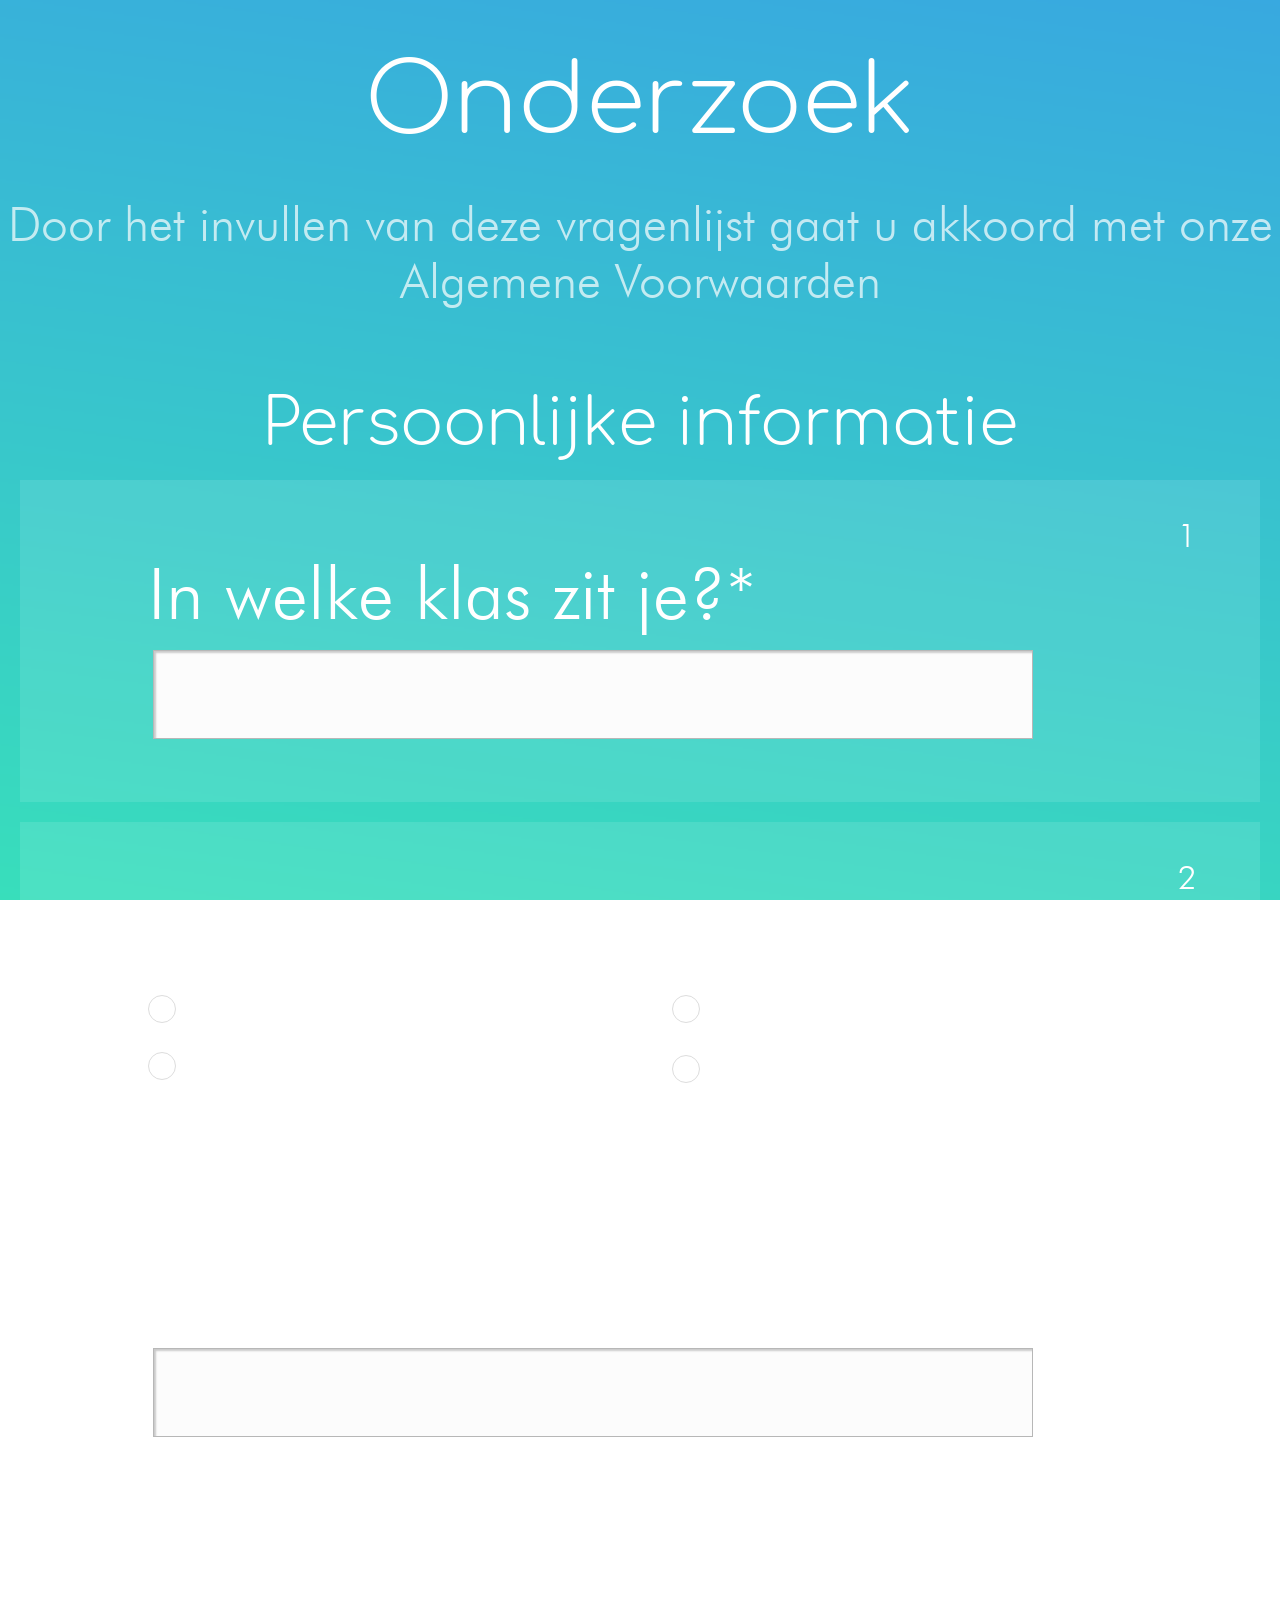
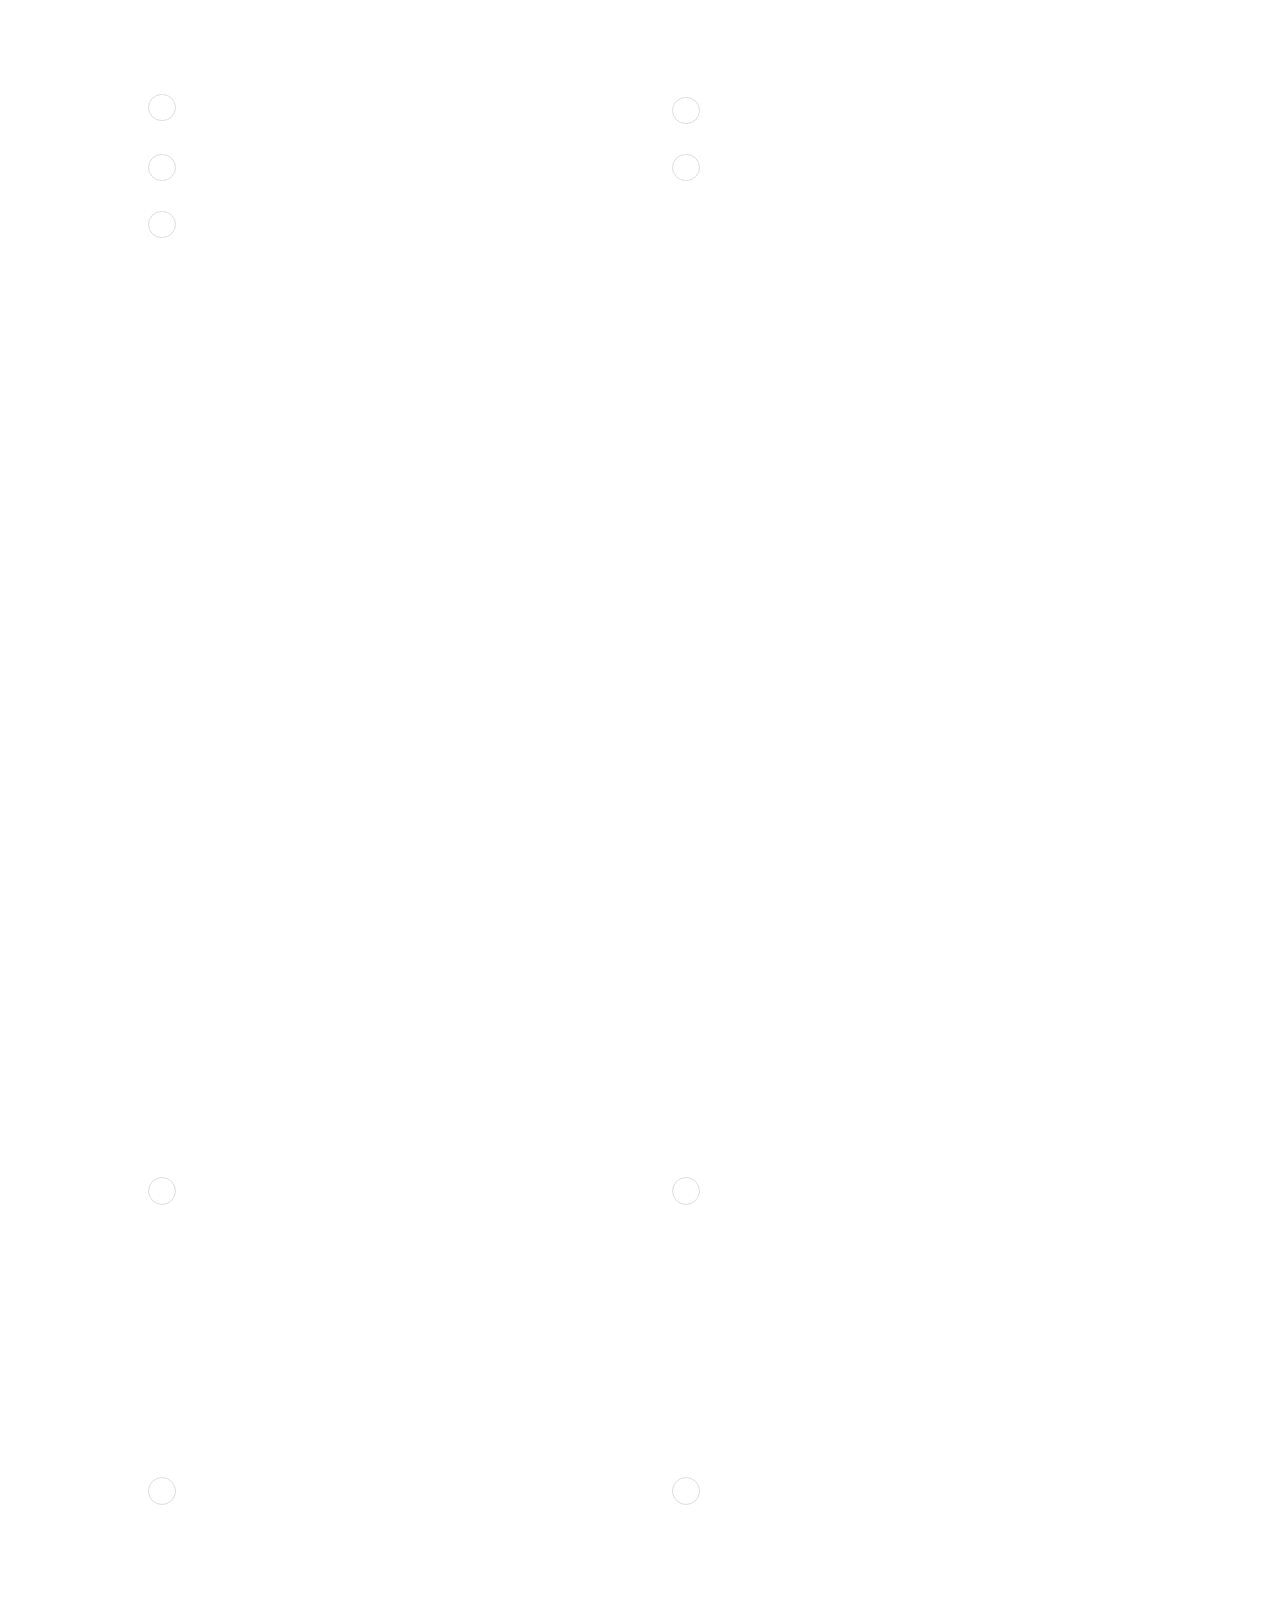
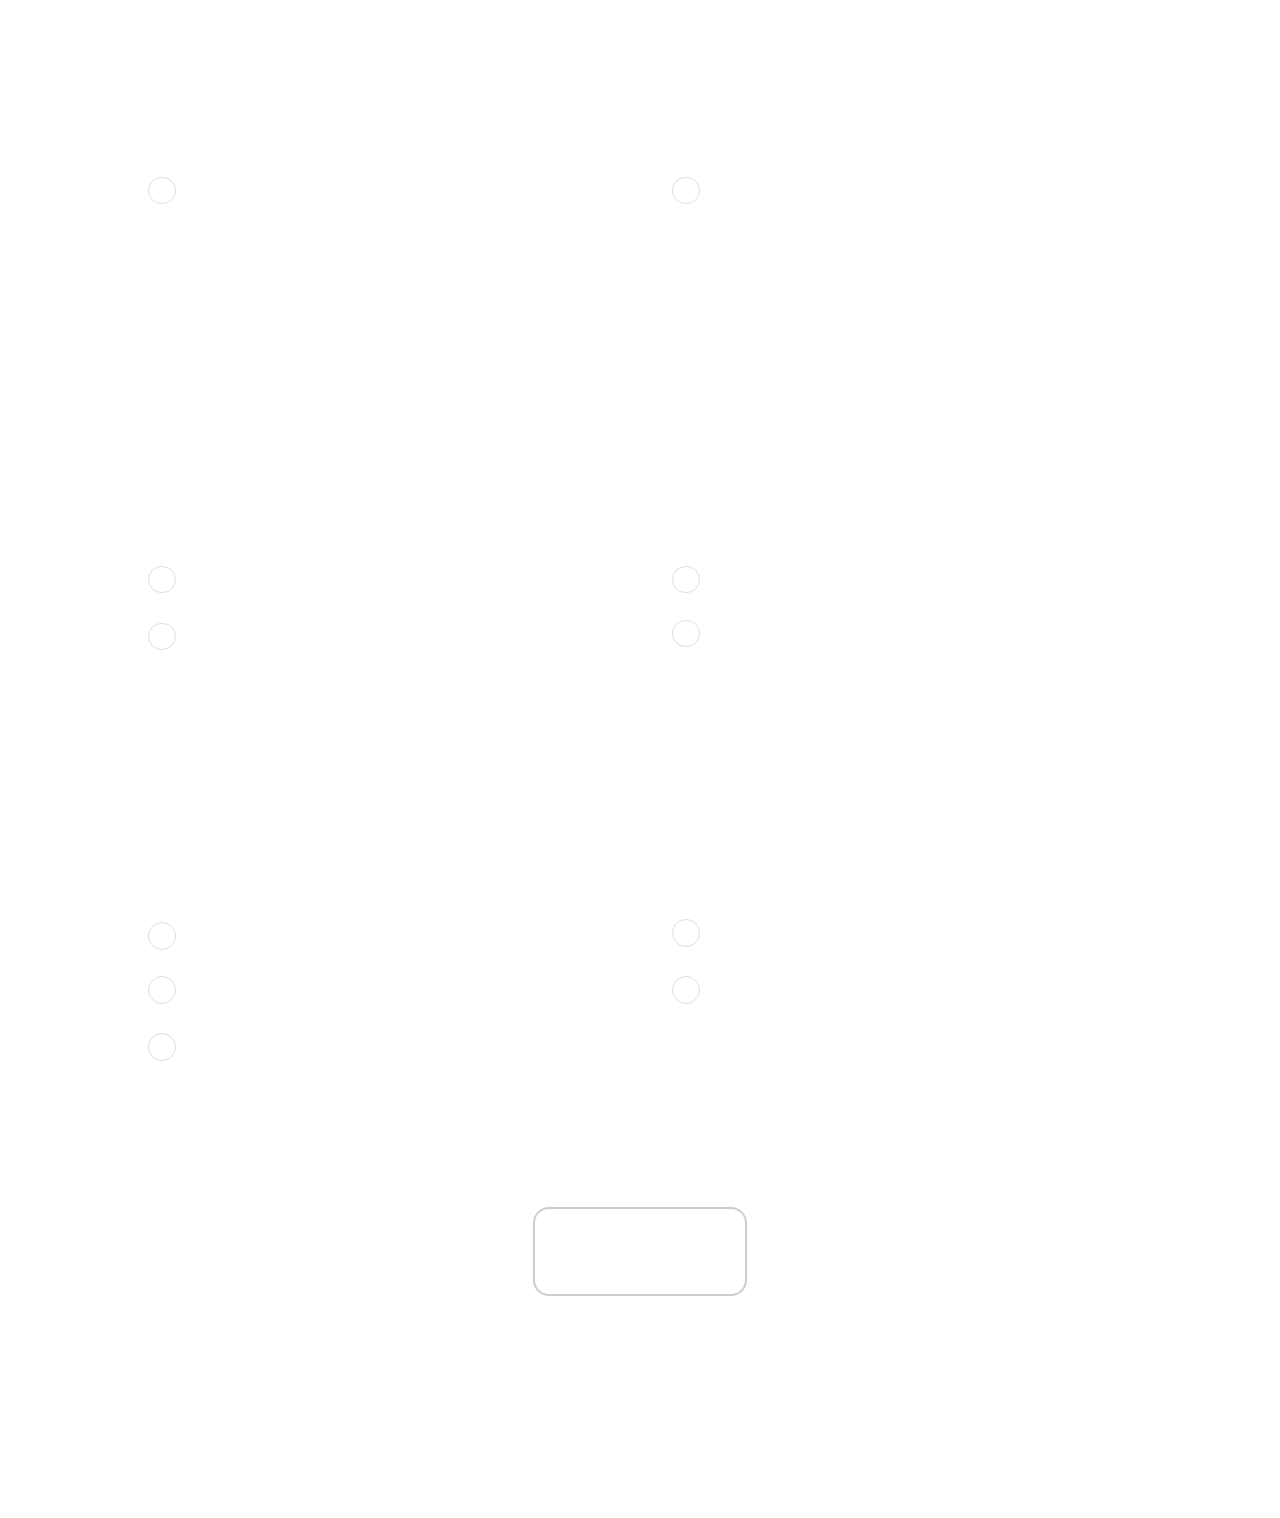
==== index.html @ 1d4badfe "Add files via upload" ====
<!DOCTYPE html>

<html>

<head>
  <meta charset="utf-8">
  <!-- <meta name="viewport" width=device-width, height=device-height, initial-scale=1.0, maximum-scale=1.0, user-scalable=0> -->
  <meta name="viewport" content="user-scalable=no">
  <title>Onderzoek</title>
  <link rel="stylesheet" type="text/css" href="style.css" />
  <link rel="shortcut icon" type="image/png" href="./media/favicon.png" />
  <script src="script.js"></script>
</head>

<body>
  <section id="header" class="header" style="height: 100%">
    <div id='thanks' style="visibility: hidden; text-align: center; vertical-align: middle; position: absolute; top: 30%; margin-top: -50px; text-align: center;">
      <div style="text-align: center; width: 100vw">
        <h1 id="messageTitle" class="title">Dankjewel!</h1>
        <h1 id="messageSubTitle" class="subtitle" style="opacity: 1; padding: 10vw">Je antwoorden worden verwerkt</h1>
      </div>
    </div>
    <div id="everything">
      <br>
      <h2 class="title" style="color: #ffffff;">Onderzoek</h2>
      <!-- <br> -->

      <div>
        <h2 class="subtitle" style="text-align: center; font-size: 3rem">Door het invullen van deze vragenlijst gaat u akkoord met onze Algemene Voorwaarden</h2>
      </div>

      <!-- <h2 class="title" style="color: #ffffff; font-size: 4rem;">Persoonlijke informatie</h2> -->
      <!-- Hoe zie je jezelf? -->
      <div id="content">
        <!-- <form>
          <h2 class="number">1</h2>
          <h2 class="questionTitle">Hoe zie je jezelf?</h2>
          <div class="row">
            <div class="column">
              <input type="radio" id="a1" name="selector">
              <label for="a1">Jongen</label>
            </div>
            <div class="column">
              <input type="radio" id="a2" name="selector">
              <label for="a2">Meisje</label>
            </div>
          </div>
          <div class="row">
            <div class="column">
              <input type="radio" id="b1" name="selector">
              <label for="b1">Anders</label>
            </div>
            <div class="column">
              <input type="radio" id="b2" name="selector">
              <label for="b2" style="font-size: 1.2em;">Zeg ik liever niet</label>
            </div>
          </div>
          <br>
        </form> -->
        <!-- Woon je in Leiden? -->
        <!-- <form style="height: fit-content; text-align: left; padding-left: 10vw; padding-right: 5vw">
        <h2 style="float: right; font-size: 2rem;">2</h2>
        <h2 style="margin-bottom: 0px;">Woon je in Leiden?</h2>
        <div class="row">
          <div class="column">
            <input type="radio" id="a3" name="selector">
            <label for="a3">Ja</label>
          </div>
          <div class="column">
            <input type="radio" id="a4" name="selector">
            <label for="a4">Nee</label>
          </div>
        </div>
        <br>
      </form> -->
        <!-- Hoe oud ben je? -->
        <!-- <form style="height: fit-content; text-align: left; padding-left: 10vw; padding-right: 5vw">
        <h2 style="float: right; font-size: 2rem;">3</h2>
        <h2 style="margin-bottom: 0px;">Hoe oud ben je?</h2>
        <div class="row">
          <input class="numberInput" type="number" pattern="[0-9]"></input>
        </div>
        <br>
      </form> -->
        <!-- Woon je in Leiden? -->
        <!-- <form style="height: fit-content; text-align: left; padding-left: 10vw; padding-right: 5vw">
        <h2 style="float: right; font-size: 2rem;">4</h2>
        <h2 style="margin-bottom: 0px;">Woon je in Leiden?</h2>
        <div class="row">
          <div class="column">
            <input type="radio" id="a5" name="selector">
            <label for="a5">Ja</label>
          </div>
          <div class="column">
            <input type="radio" id="a6" name="selector">
            <label for="a6">Nee</label>
          </div>
        </div>
        <br>
      </form> -->
        <!-- <br> -->
        <!-- Gebruik social media? -->
        <!-- <h2 class="title" style="color: #ffffff; font-size: 4rem;">Gebruik social media</h2> -->
        <!-- Heb je Instagram? -->
        <!-- <form style="height: fit-content; text-align: left; padding-left: 10vw; padding-right: 5vw">
        <h2 style="float: right; font-size: 2rem;">5</h2>
        <h2 style="margin-bottom: 0px;">Heb je Instagram?</h2>
        <div class="row">
          <div class="column">
            <input type="radio" id="a7" name="selector">
            <label for="a7">Ja</label>
          </div>
          <div class="column">
            <input type="radio" id="a8" name="selector">
            <label for="a8">Nee</label>
          </div>
        </div>
        <br>
      </form> -->
        <!-- Heb je SnapChat? -->
        <!-- <form style="height: fit-content; text-align: left; padding-left: 10vw; padding-right: 5vw">
        <h2 style="float: right; font-size: 2rem;">6</h2>
        <h2 style="margin-bottom: 0px;">Heb je SnapChat?</h2>
        <div class="row">
          <div class="column">
            <input type="radio" id="a9" name="selector">
            <label for="a9">Ja</label>
          </div>
          <div class="column">
            <input type="radio" id="a10" name="selector">
            <label for="a10">Nee</label>
          </div>
        </div>
        <br>
      </form> -->
        <!-- Hoe lang zit je dagelijks op social media? -->
        <!-- <form style="height: fit-content; text-align: left; padding-left: 10vw; padding-right: 5vw">
        <h2 style="float: right; font-size: 2rem;">7</h2>
        <h2 style="margin-bottom: 0px;">Hoe lang zit je dagelijks op social media?</h2>
        <div class="row">
          <div class="column">
            <input type="radio" id="a11" name="selector">
            <label for="a11">&lt10 min</label>
          </div>
          <div class="column">
            <input type="radio" id="a12" name="selector">
            <label for="a12">&lt1 uur</label>
          </div>
        </div>
        <div class="row">
          <div class="column">
            <input type="radio" id="b3" name="selector">
            <label for="b3">&lt30 min</label>
          </div>
          <div class="column">
            <input type="radio" id="b4" name="selector">
            <label for="b4">&gt2 uur</label>
          </div>
        </div>
        <br>
      </form> -->
        <!-- Woon je in Leiden? -->
        <!-- <form style="height: fit-content; text-align: left; padding-left: 10vw; padding-right: 5vw">
        <h2 style="float: right; font-size: 2rem;">8</h2>
        <h2 style="margin-bottom: 0px;">Woon je in Leiden?</h2>
        <div class="row">
          <div class="column">
            <input type="radio" id="a13" name="selector">
            <label for="a13">Ja</label>
          </div>
          <div class="column">
            <input type="radio" id="a14" name="selector">
            <label for="a14">Nee</label>
          </div>
        </div>
        <br>
      </form> -->
      </div>

      <br>
      <div id="error" style="display: none">
        <h2 id="errorText" class="subtitle" style="text-align: center; font-size: 3rem; font-style: bold; font-family: station; opacity: 1">Vul aub vraag 10 nog in</h2>
      </div>
      <button class="button" onclick="send()">Klaar</button>


      <footer>
        <h2 class="subtitle" style="text-align: center; font-size: 3rem">Gemaakt door Stijn, Martijn en Mike</h2>
      </footer>
      <br>
    </div>
  </section>
</body>

<script>
  getQuestions()

  var bgImageArray = ["bg1.png", "bg2.png", "bg3.png"],
    base = "./media/",
    secs = 8;
  bgImageArray.forEach(function(img) {
    new Image().src = base + img;
  });

  function backgroundSequence() {
    window.clearTimeout();
    var k = 0;
    for (i = 0; i < bgImageArray.length; i++) {
      setTimeout(function() {
        document.getElementById('header').style.background = "url(" + base + bgImageArray[k] + ") no-repeat center center fixed";
        document.getElementById('header').style.backgroundSize = "cover";
        if ((k + 1) === bgImageArray.length) {
          setTimeout(function() {
            backgroundSequence()
          }, (secs * 1000))
        } else {
          k++;
        }
      }, (secs * 1000) * i)
    }
  }
  backgroundSequence();
</script>

</html>
---- style.css ----
html {
  font-family: futura;
  -ms-text-size-adjust: 100%;
  -webkit-text-size-adjust: 100%;
  min-height: 100%;
  /* height: 100%; */
  margin: 0;
}

body {
  margin: 0;
  padding: 0;
  /* height: 100%; */
  min-height: 100%;
  /* width: 100%; */
  min-width: 100%;
}

h {
  font-size: 12;
  font-weight: normal;
}

p {
  font-size: 12;
  font-weight: normal;
  color: #ffffff;
}

h2 {
  font-size: 4.5rem;
  font-weight: normal;
}

form {
  /* background-color: #002141; */
  background-color: rgba(255, 255, 255, 0.1);
  padding: 10px;
  /* border: 1px solid #ffffff; */
  width: auto;
  height: auto;
  margin: 20px;
  height: fit-content;
  text-align: left;
  padding-left: 10vw;
  padding-right: 5vw;
}

.column {
  text-align: left;
  float: left;
  flex: 50%;
  margin-bottom: 1vh;
}

.row:after {
  content: "";
  display: table;
  clear: both;
}

.row {
  display: flex;
  text-align: center;
}

.header {
  color: #ffffff;
  text-align: center;
  background-color: #000000;
  background-image: url("./media/bg1.png");
  background-size: cover;
  background-position: center;
  transition: 5s;
  min-height: 100%;
  /* max-width: 48rem; */
  width: 100%;
  height: 100vh;
  margin-top: 0;
  margin-bottom: 0;
  font-size: 2.5rem;
}

.title {
  margin-top: 0;
  margin-bottom: 0.1rem;
  font-family: "comfortaa";
  font-size: 6rem
}

.subtitle {
  margin-bottom: 2rem;
  font-weight: normal;
  opacity: 0.7
}

.contents {
  word-wrap: break-word;
}

.button {
  cursor: pointer;
  padding: 9px 45px;
  align-content: center;
  background-color: transparent;
  border: 2px solid rgba(0, 0, 0, 0.2);
  color: #ffffff;
  /* font-weight: bold; */
  font-family: station;
  font-size: 3rem;
  border-radius: 16px;
  margin-bottom: 5vh;
}

.button:hover {
  background: rgba(0, 0, 0, 0.2);
}

hr {
  width: 100%;
  margin-left: auto;
  margin-right: auto;
  background-color: #ffffff;
  opacity: 0.4;
  height: 1px;
  border: 0.1px;
}

.numberInput {
  display: inline-block;
  -webkit-box-sizing: content-box;
  -moz-box-sizing: content-box;
  box-sizing: content-box;
  /* height: 3.6rem; */
  font-size: 3rem;
  font-family: station;
  margin-top: 0.3rem;
  margin-bottom: 0.3rem;
  width: 80%;
  margin: 5px;
  padding: 10px 20px;
  border: 1px solid #b7b7b7;
  -webkit-border-radius: 0px;
  border-radius: 0px;
  -o-text-overflow: clip;
  text-overflow: clip;
  background: rgba(252, 252, 252, 1);
  -webkit-box-shadow: 2px 2px 2px 0 rgba(0, 0, 0, 0.2) inset;
  box-shadow: 2px 2px 2px 0 rgba(0, 0, 0, 0.2) inset;
  text-shadow: 1px 1px 0 rgba(255, 255, 255, 0.66);
  -webkit-transition: all 200ms cubic-bezier(0.42, 0, 0.58, 1);
  -moz-transition: all 200ms cubic-bezier(0.42, 0, 0.58, 1);
  -o-transition: all 200ms cubic-bezier(0.42, 0, 0.58, 1);
  transition: all 200ms cubic-bezier(0.42, 0, 0.58, 1);
}

.textInput {
  display: inline-block;
  -webkit-box-sizing: content-box;
  -moz-box-sizing: content-box;
  box-sizing: content-box;
  /* height: 3.6rem; */
  font-size: 3rem;
  font-family: station;
  margin-top: 0.3rem;
  margin-bottom: 0.3rem;
  width: 80%;
  margin: 5px;
  padding: 10px 20px;
  border: 1px solid #b7b7b7;
  -webkit-border-radius: 0px;
  border-radius: 0px;
  -o-text-overflow: clip;
  text-overflow: clip;
  background: rgba(252, 252, 252, 1);
  -webkit-box-shadow: 2px 2px 2px 0 rgba(0, 0, 0, 0.2) inset;
  box-shadow: 2px 2px 2px 0 rgba(0, 0, 0, 0.2) inset;
  text-shadow: 1px 1px 0 rgba(255, 255, 255, 0.66);
  -webkit-transition: all 200ms cubic-bezier(0.42, 0, 0.58, 1);
  -moz-transition: all 200ms cubic-bezier(0.42, 0, 0.58, 1);
  -o-transition: all 200ms cubic-bezier(0.42, 0, 0.58, 1);
  transition: all 200ms cubic-bezier(0.42, 0, 0.58, 1);
}

input[type=radio] {
  border: 0px;
  width: 2em;
  height: 2em;
}

/* .container {
  display: block;
  height: 800px;
  background-image: url("media/wallpaper2.png");
  background-position: center;
} */
/* @media screen and (min-width: 64em) {
  .contents {
    max-width: 54rem;
    padding: 2rem 6rem;
    margin: 0 auto;
    font-size: 1.1rem
  }
}

@media screen and (min-width: 42em) and (max-width: 64em) {
  .contents {
    padding: 2rem 4rem;
    font-size: 1.1rem
  }
}

@media screen and (max-width: 42em) {
  .contents {
    padding: 2rem 1rem;
    font-size: 1rem
  }
}

@media screen and (min-width: 64em) {
  .header {
    padding: 1.5rem 6rem
  }
}

@media screen and (min-width: 42em) and (max-width: 64em) {
  .header {
    padding: 1rem 6rem
  }
}

@media screen and (max-width: 42em) {
  .header {
    padding: 0.5rem 2rem
  }
} */
@font-face {
  font-family: "station";
  src: url('./media/station.ttf');
}

@font-face {
  font-family: "futura";
  src: url('./media/futura light bt.ttf');
}

@font-face {
  font-family: "comfortaa";
  src: url('./media/Comfortaa-Light.ttf');
}

label {
  font-size: 3.6rem;
  padding-left: 100px;
}

[type="radio"]:checked,
[type="radio"]:not(:checked) {
  position: absolute;
  left: -9999px;
}

[type="radio"]:checked+label,
[type="radio"]:not(:checked)+label {
  position: relative;
  padding-left: 28px;
  cursor: pointer;
  line-height: 20px;
  display: inline-block;
  color: #fff;
}

[type="radio"]:checked+label:before,
[type="radio"]:not(:checked)+label:before {
  content: '';
  position: absolute;
  left: 0;
  top: 0;
  width: 1.6rem;
  height: 1.6rem;
  border: 1px solid #ddd;
  border-radius: 100%;
  background: rgba(255, 255, 255, 1);
}

[type="radio"]:checked+label:after,
[type="radio"]:not(:checked)+label:after {
  content: '';
  width: 1.2rem;
  height: 1.2rem;
  background: #49b7e3;
  position: absolute;
  top: 4px;
  left: 4px;
  border-radius: 100%;
  -webkit-transition: all 0.2s ease;
  transition: all 0.2s ease;
}

[type="radio"]:not(:checked)+label:after {
  opacity: 0;
  -webkit-transform: scale(0);
  transform: scale(0);
}

[type="radio"]:checked+label:after {
  opacity: 1;
  -webkit-transform: scale(1);
  transform: scale(1);
}

.number {
  float: right;
  font-size: 2rem;
}

.questionTitle {
  margin-bottom: 1vh
}
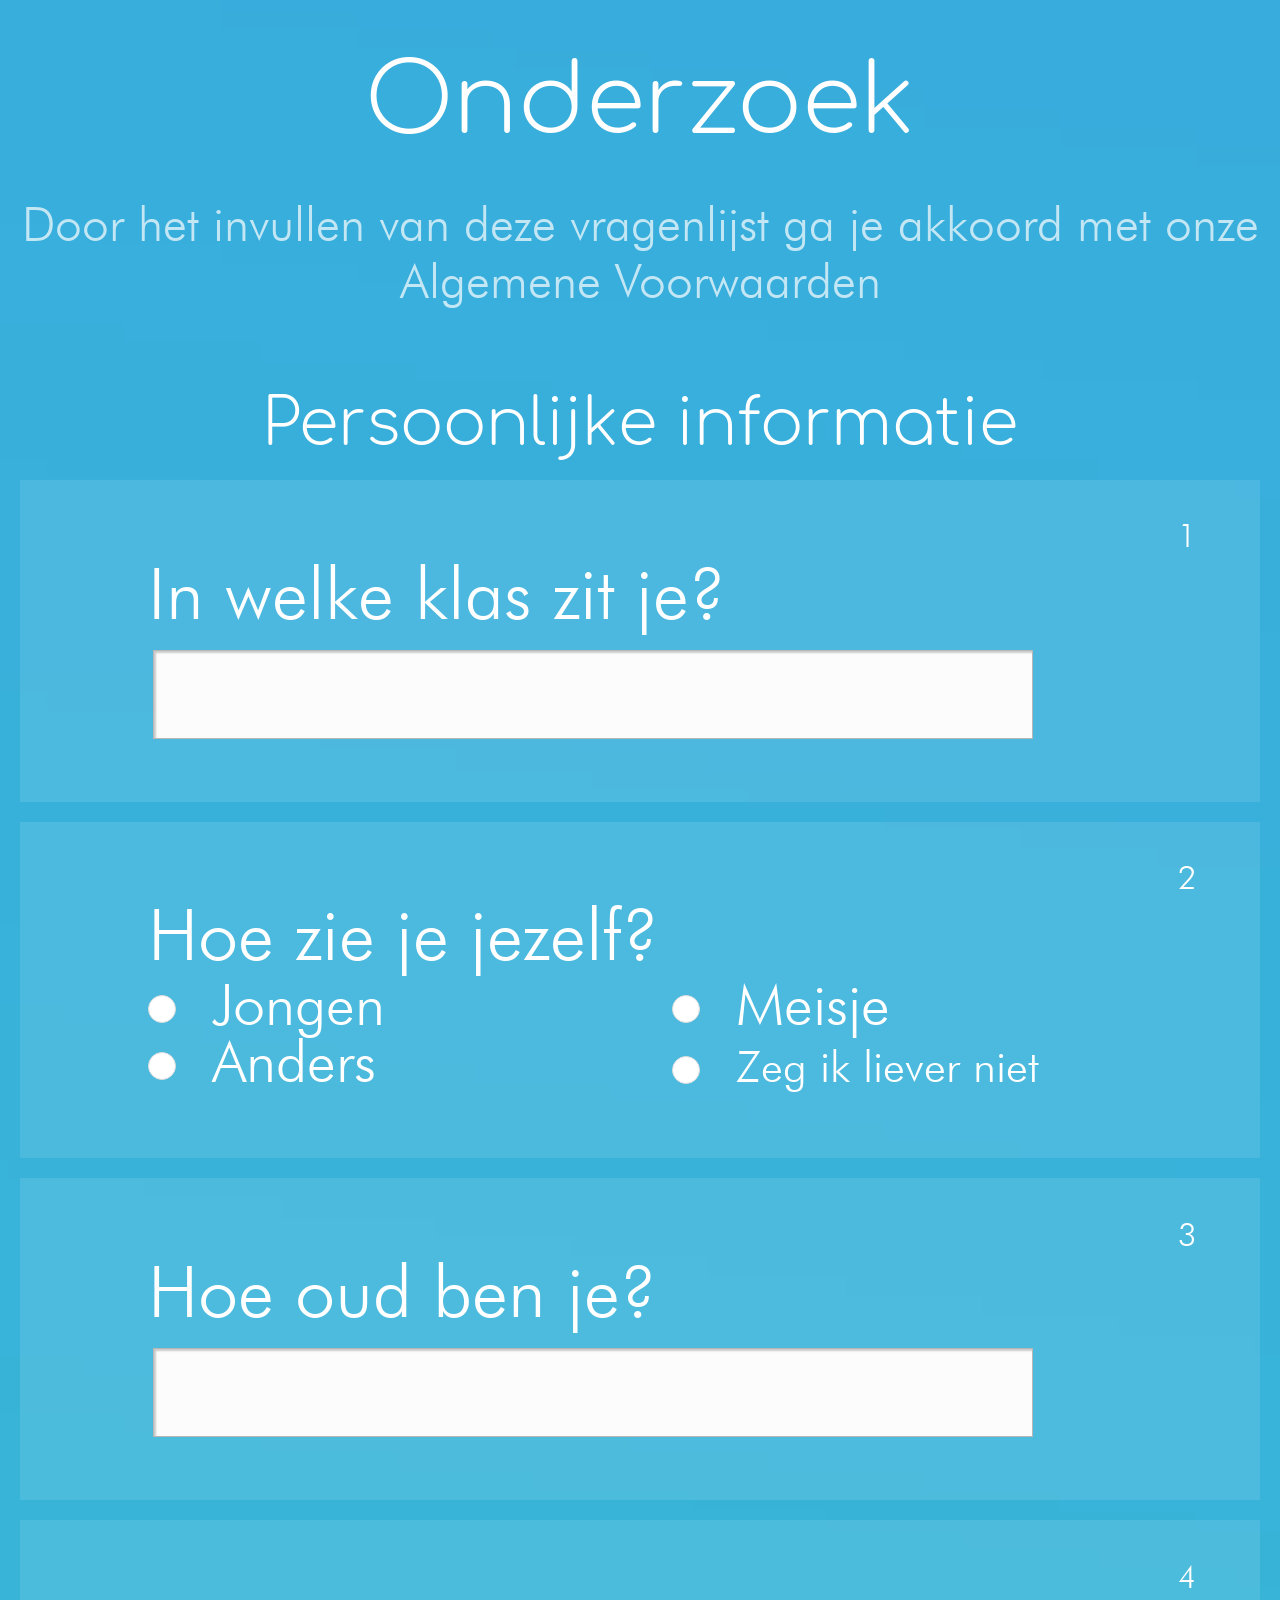
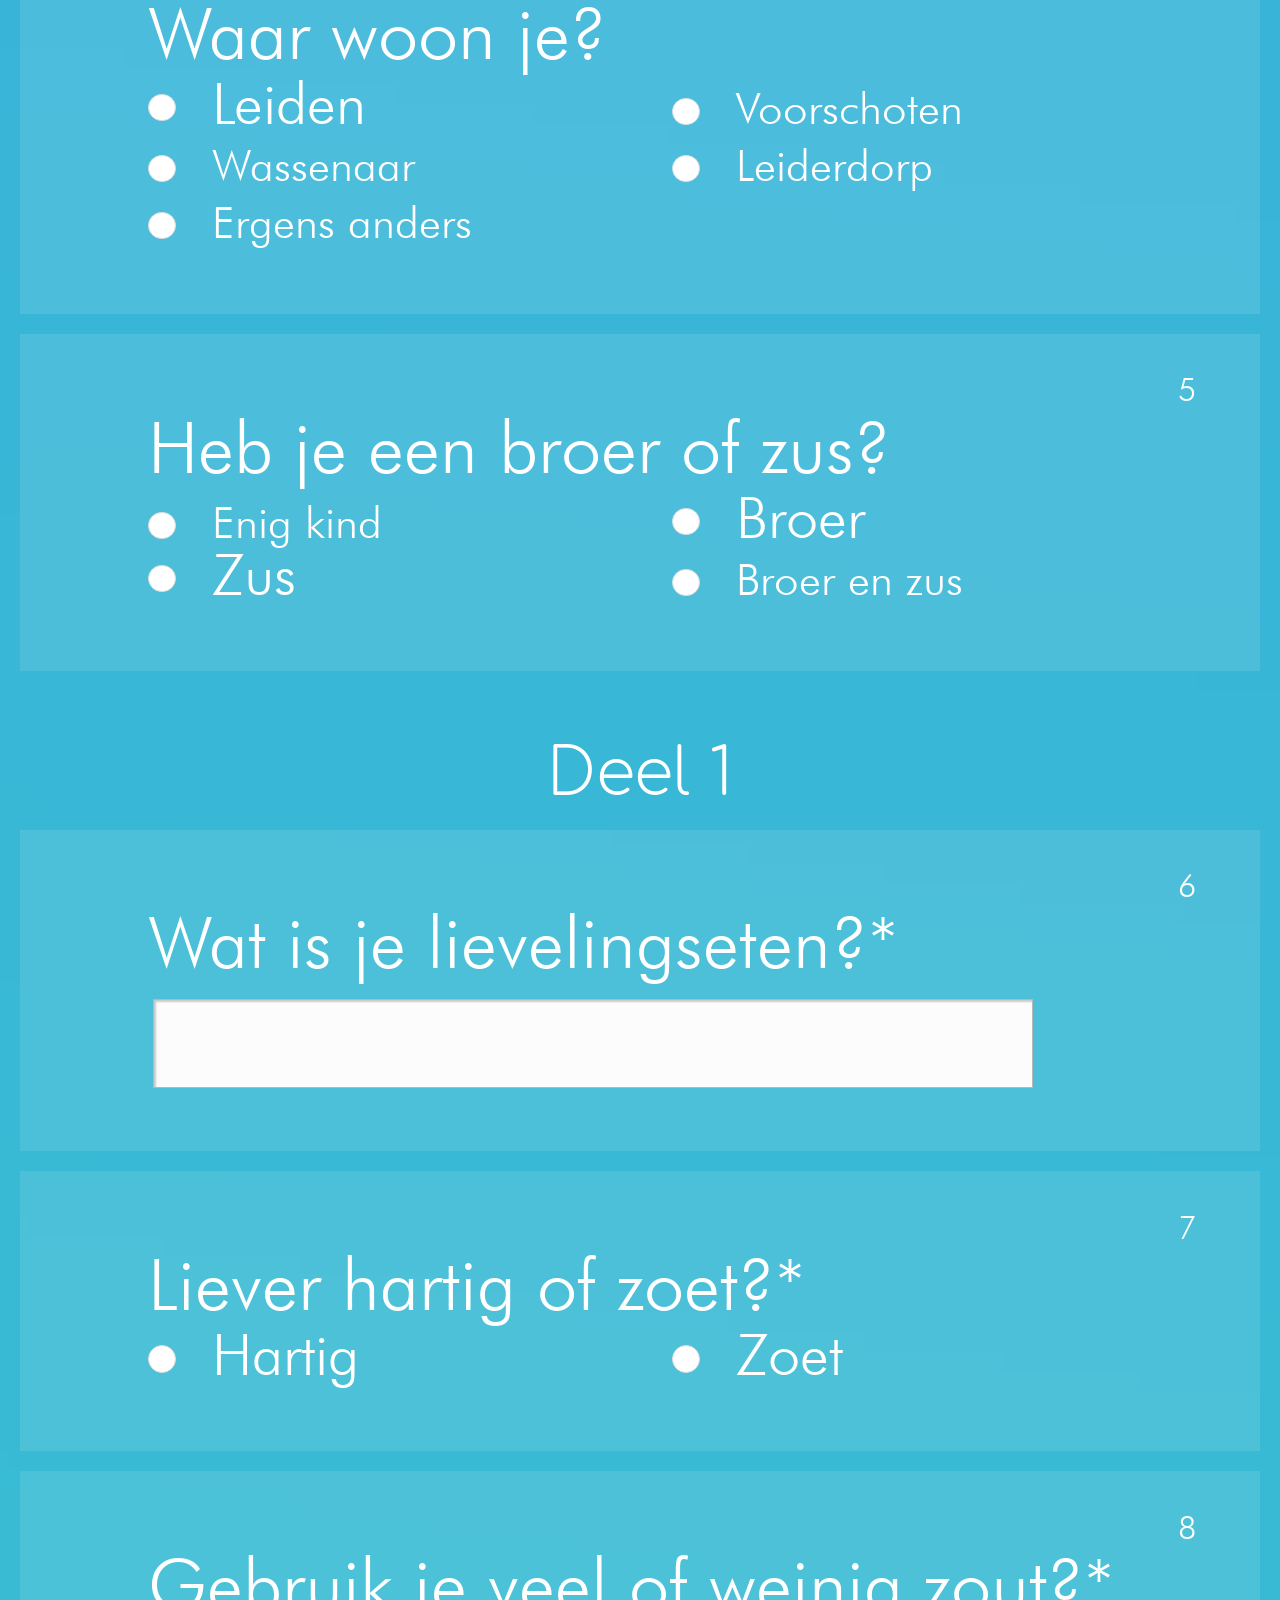
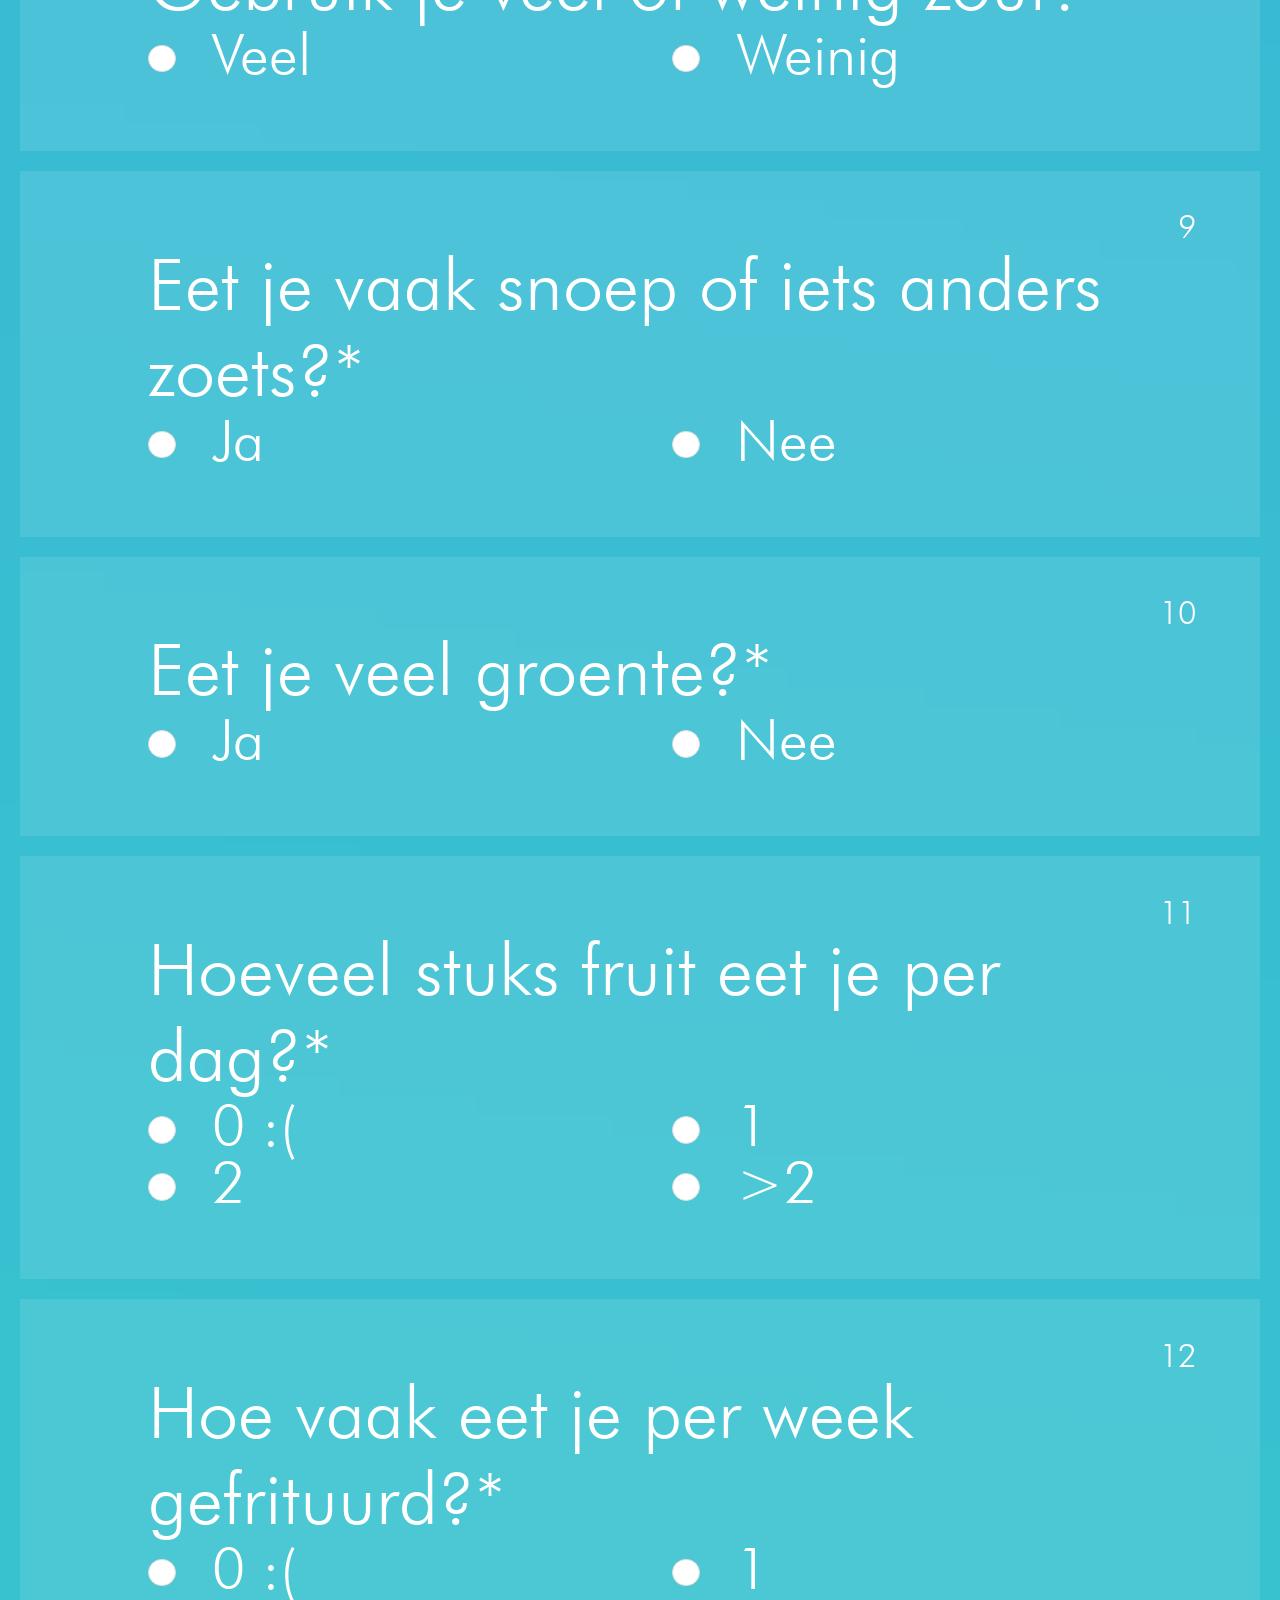
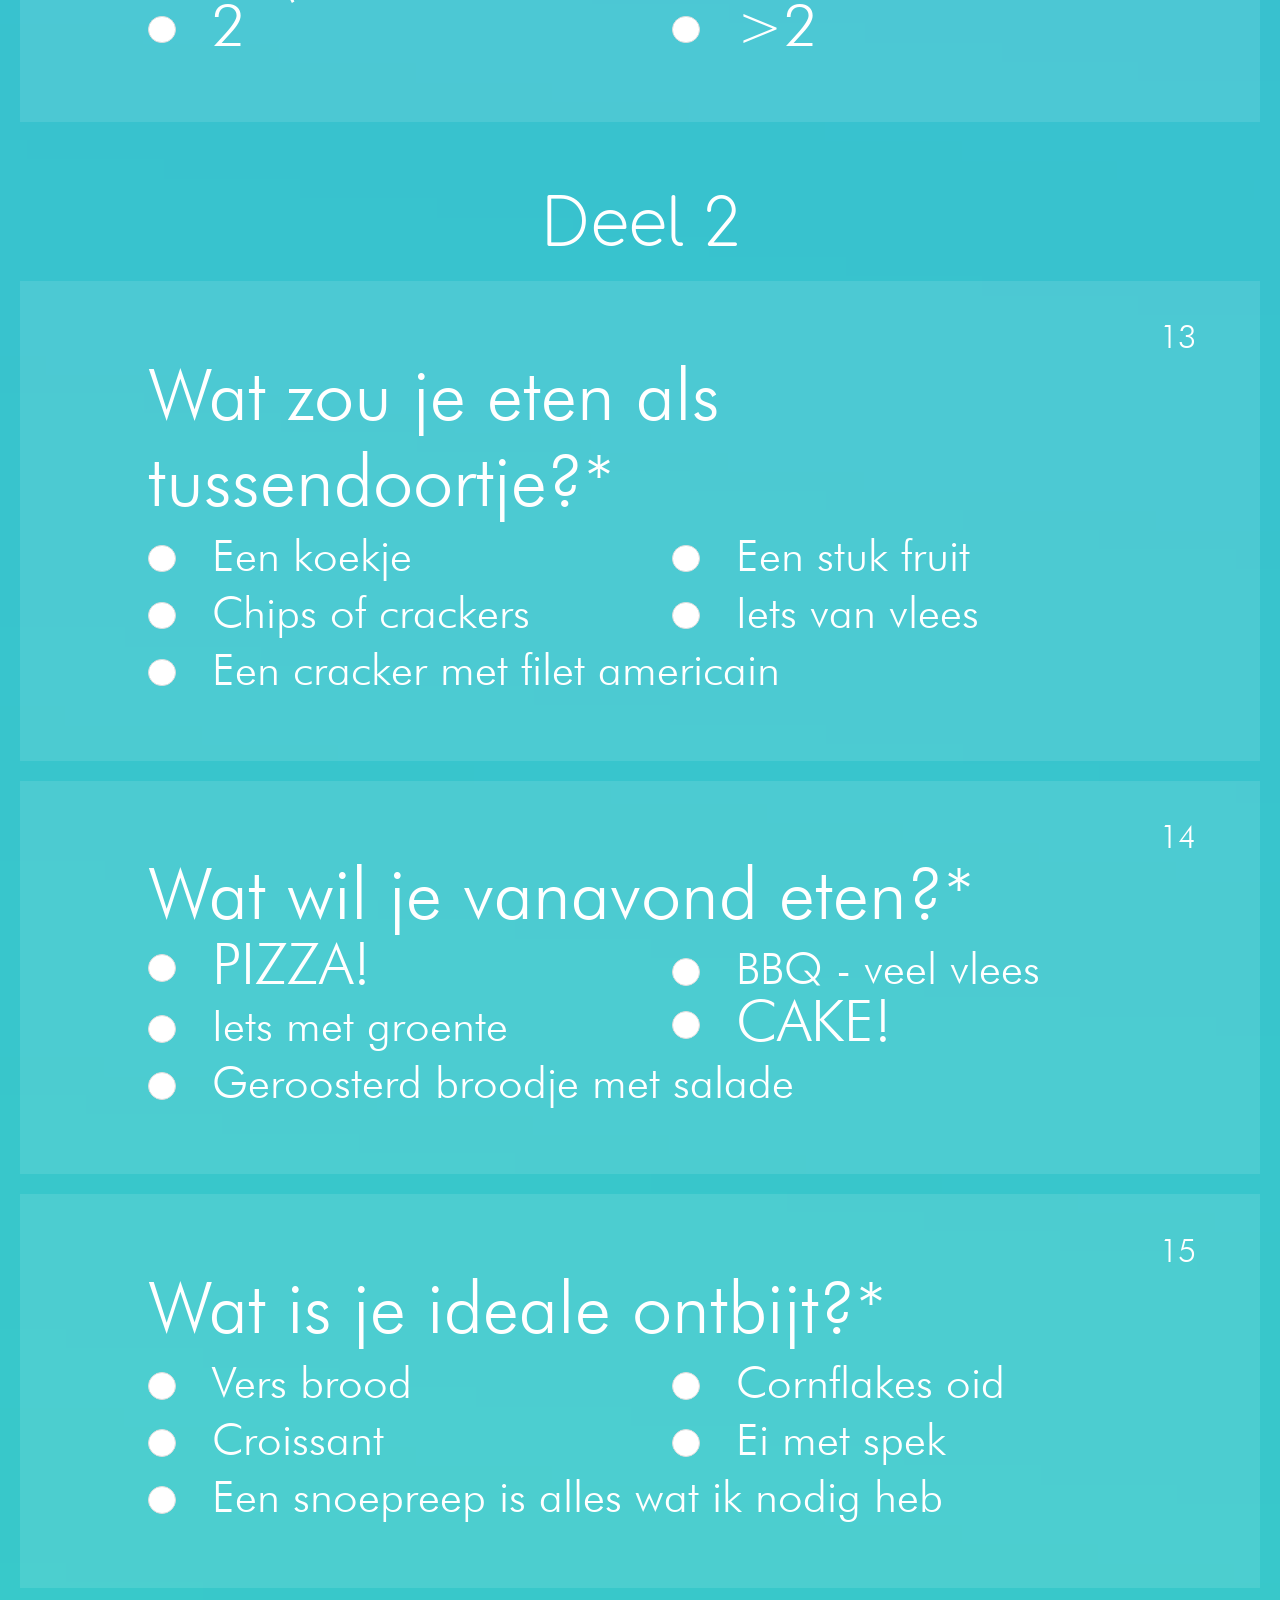
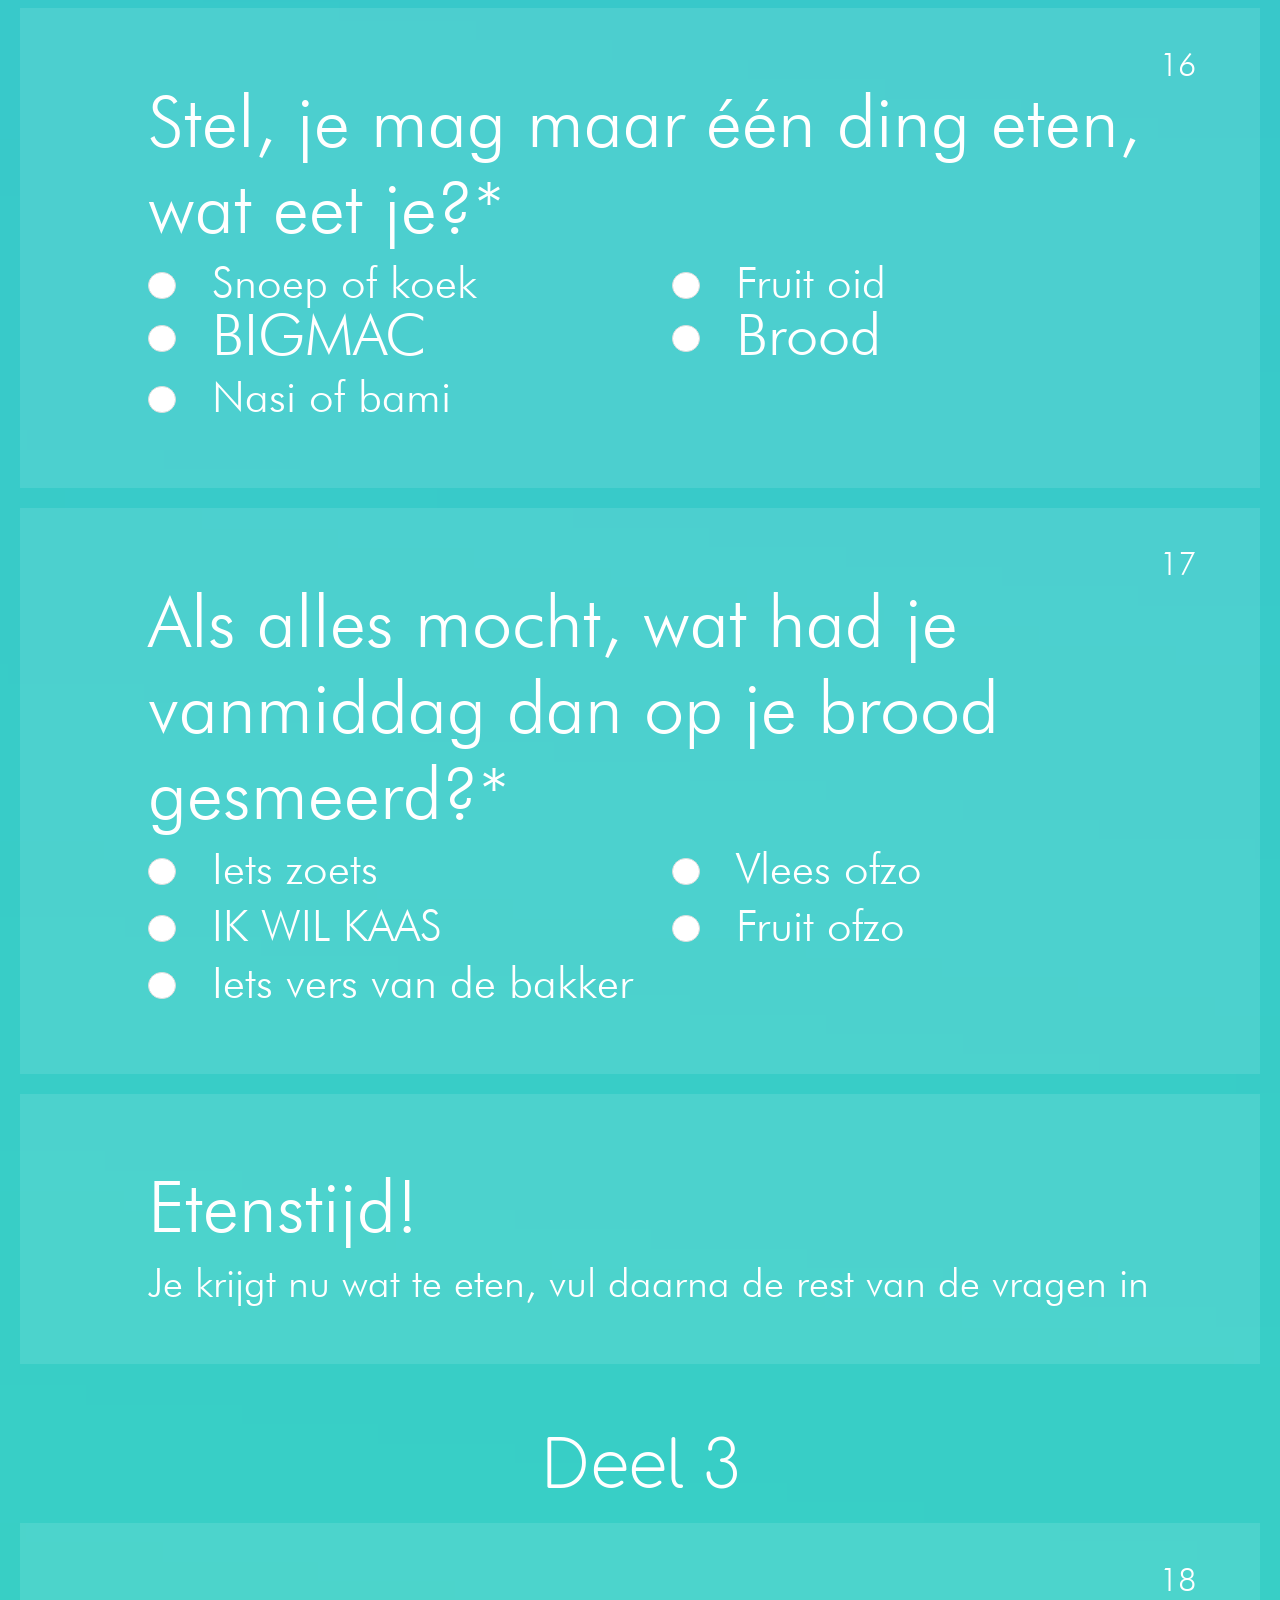
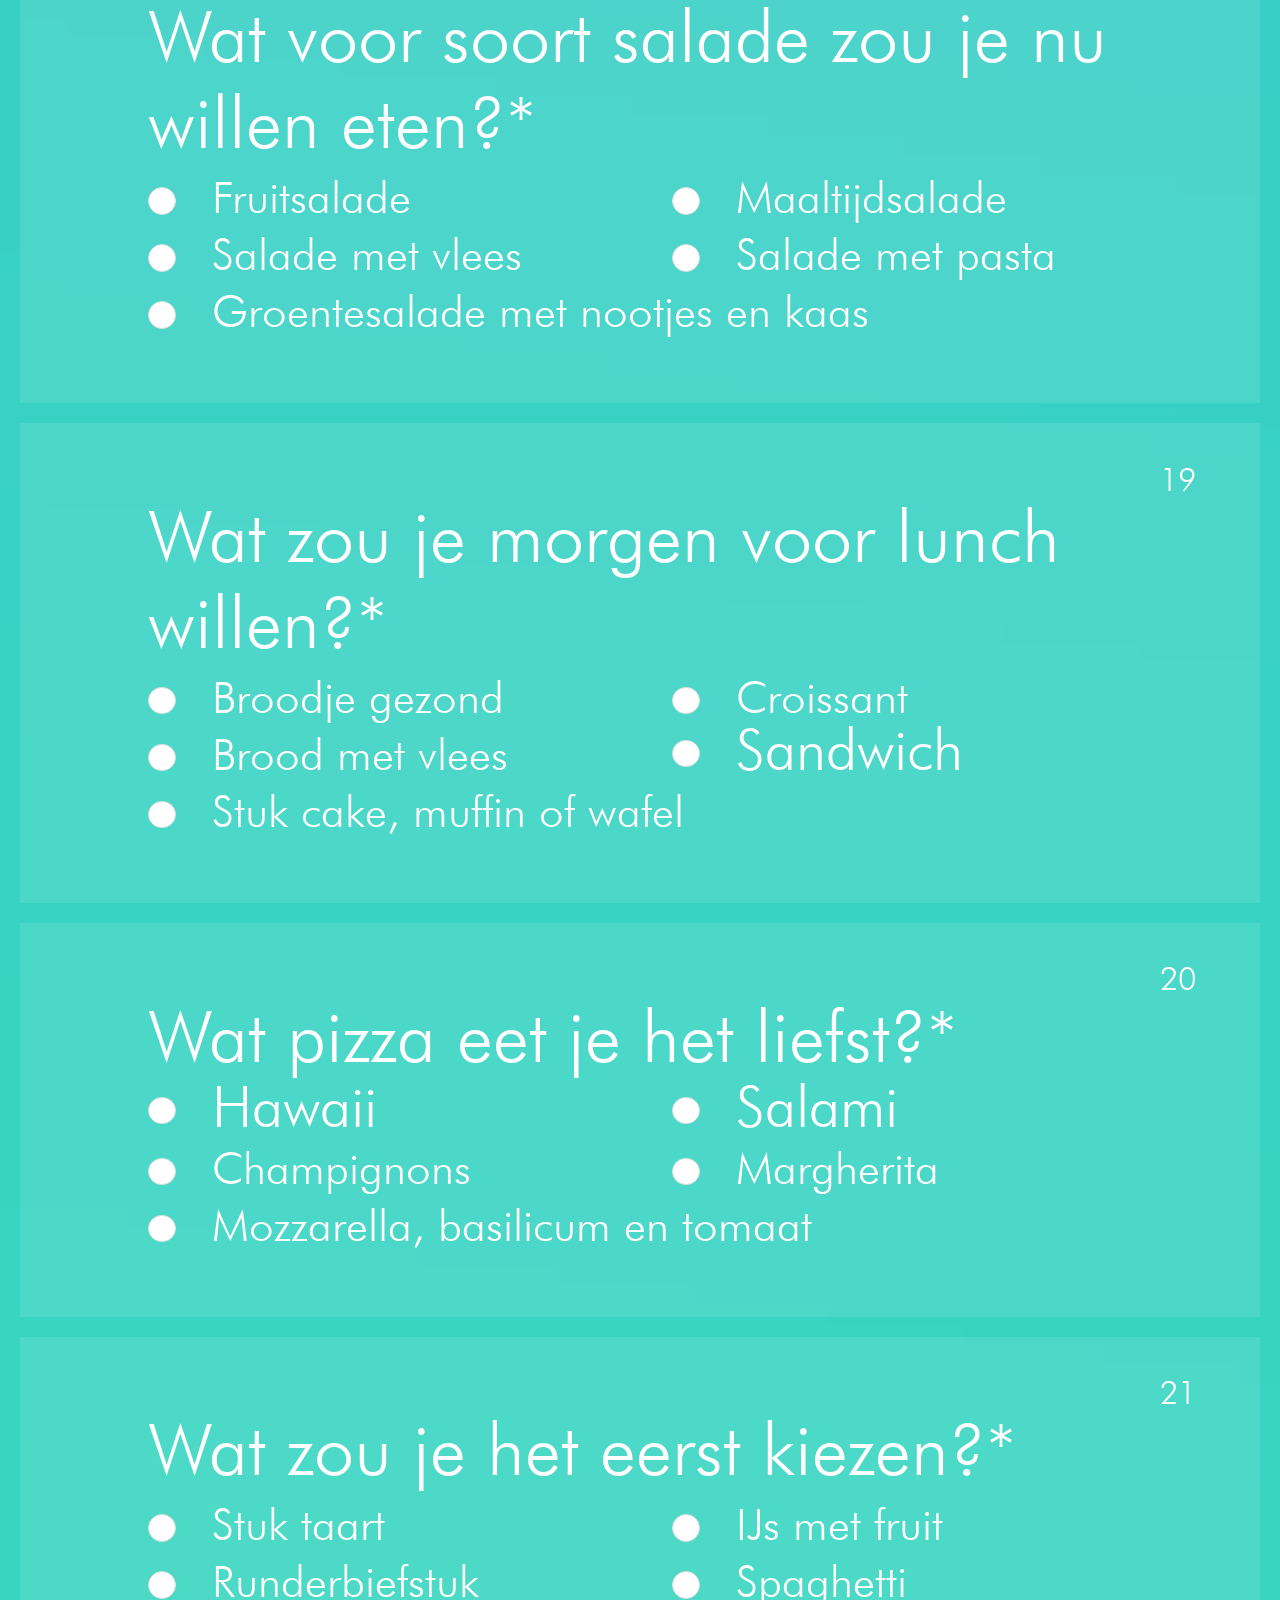
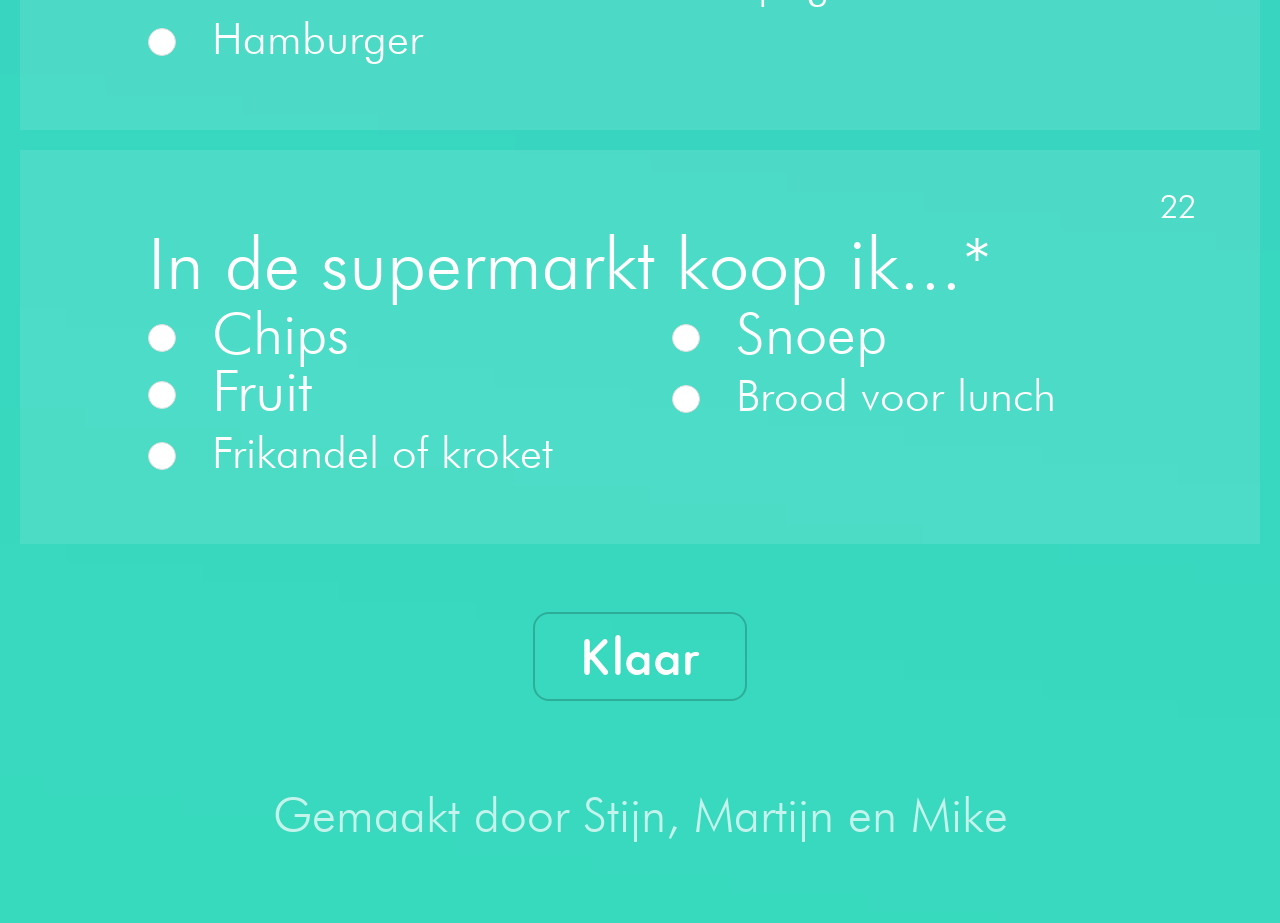
==== commit 16cf98c9: "Add files via upload" ====
--- a/index.html
+++ b/index.html
@@ -26,7 +26,7 @@
       <!-- <br> -->
 
       <div>
-        <h2 class="subtitle" style="text-align: center; font-size: 3rem">Door het invullen van deze vragenlijst gaat u akkoord met onze Algemene Voorwaarden</h2>
+        <h2 class="subtitle" style="text-align: center; font-size: 3rem">Door het invullen van deze vragenlijst ga je akkoord met onze Algemene Voorwaarden</h2>
       </div>
 
       <!-- <h2 class="title" style="color: #ffffff; font-size: 4rem;">Persoonlijke informatie</h2> -->
@@ -195,31 +195,31 @@
 <script>
   getQuestions()
 
-  var bgImageArray = ["bg1.png", "bg2.png", "bg3.png"],
-    base = "./media/",
-    secs = 8;
-  bgImageArray.forEach(function(img) {
-    new Image().src = base + img;
-  });
-
-  function backgroundSequence() {
-    window.clearTimeout();
-    var k = 0;
-    for (i = 0; i < bgImageArray.length; i++) {
-      setTimeout(function() {
-        document.getElementById('header').style.background = "url(" + base + bgImageArray[k] + ") no-repeat center center fixed";
-        document.getElementById('header').style.backgroundSize = "cover";
-        if ((k + 1) === bgImageArray.length) {
-          setTimeout(function() {
-            backgroundSequence()
-          }, (secs * 1000))
-        } else {
-          k++;
-        }
-      }, (secs * 1000) * i)
-    }
-  }
-  backgroundSequence();
+  // var bgImageArray = ["bg1.png", "bg2.png", "bg3.png"],
+  //   base = "./media/",
+  //   secs = 8;
+  // bgImageArray.forEach(function(img) {
+  //   new Image().src = base + img;
+  // });
+  //
+  // function backgroundSequence() {
+  //   window.clearTimeout();
+  //   var k = 0;
+  //   for (i = 0; i < bgImageArray.length; i++) {
+  //     setTimeout(function() {
+  //       document.getElementById('header').style.background = "url(" + base + bgImageArray[k] + ") no-repeat center center fixed";
+  //       document.getElementById('header').style.backgroundSize = "cover";
+  //       if ((k + 1) === bgImageArray.length) {
+  //         setTimeout(function() {
+  //           backgroundSequence()
+  //         }, (secs * 1000))
+  //       } else {
+  //         k++;
+  //       }
+  //     }, (secs * 1000) * i)
+  //   }
+  // }
+  // backgroundSequence();
 </script>
 
 </html>
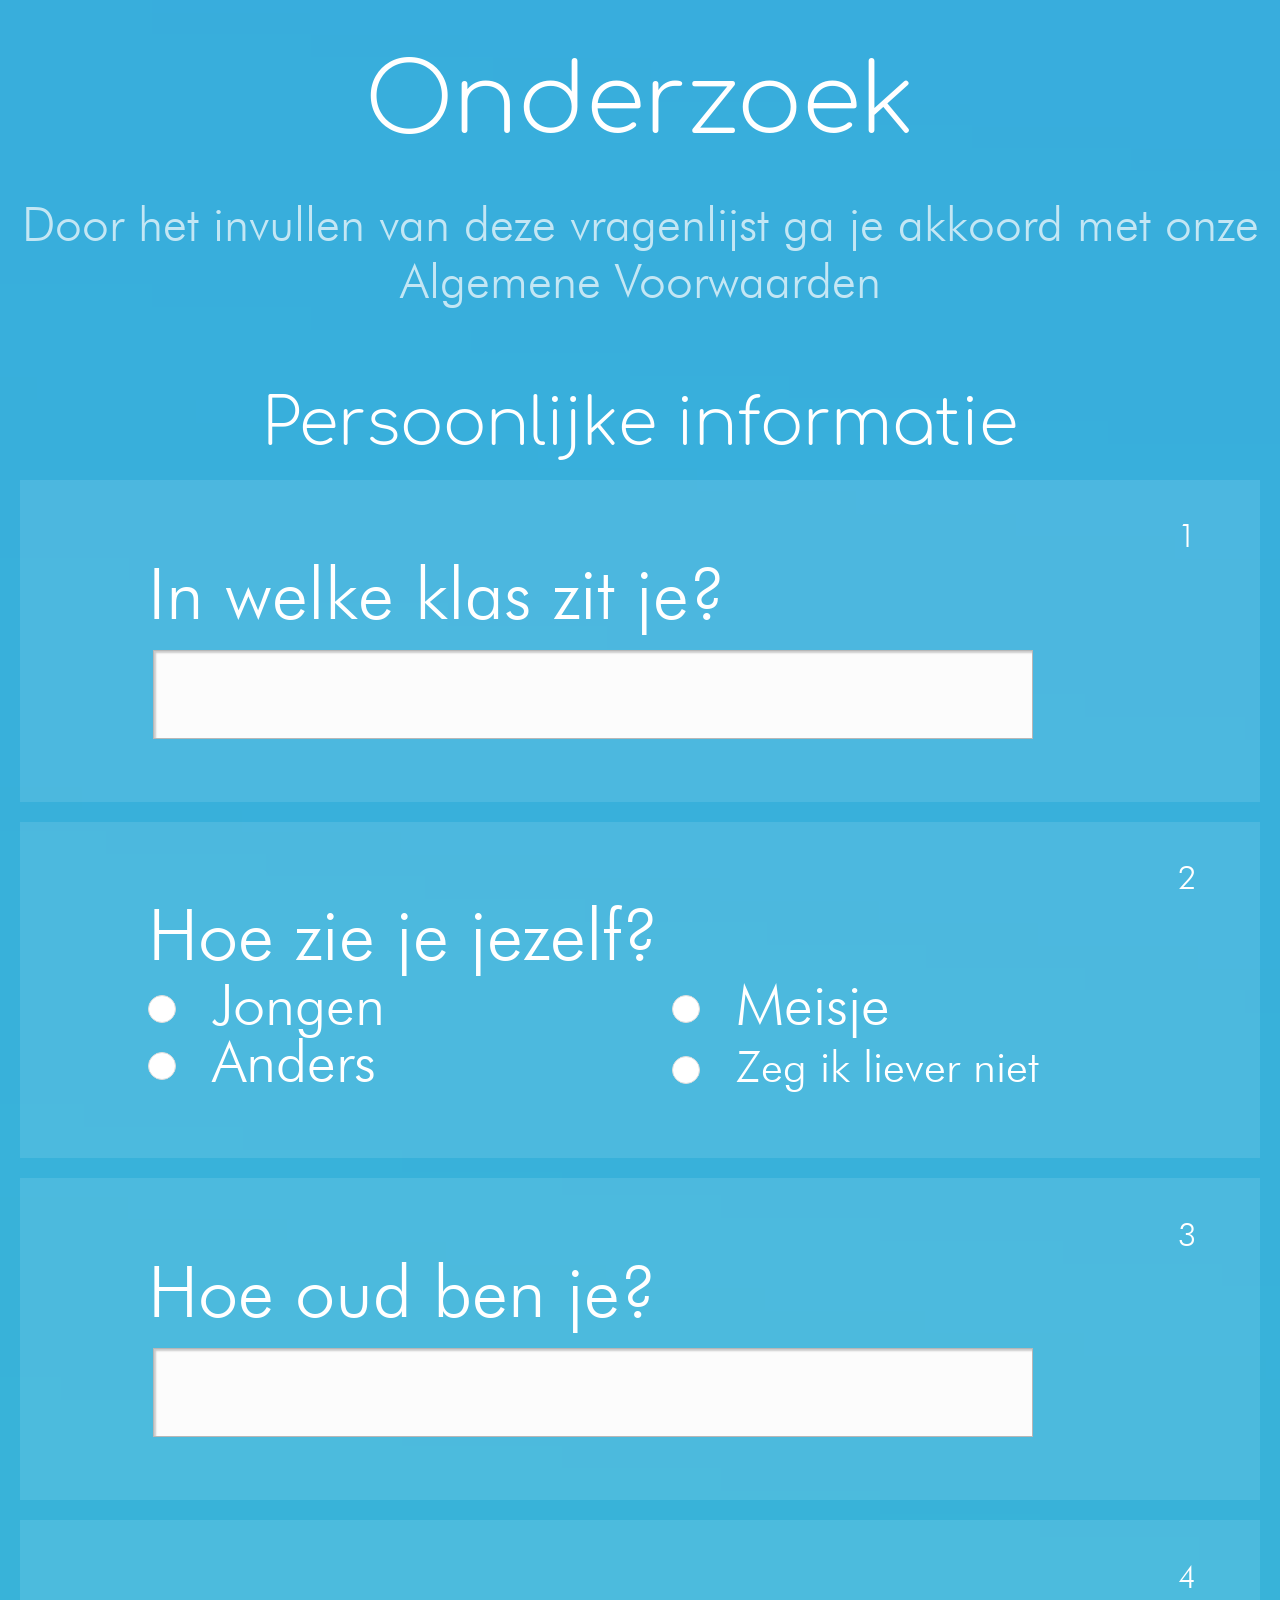
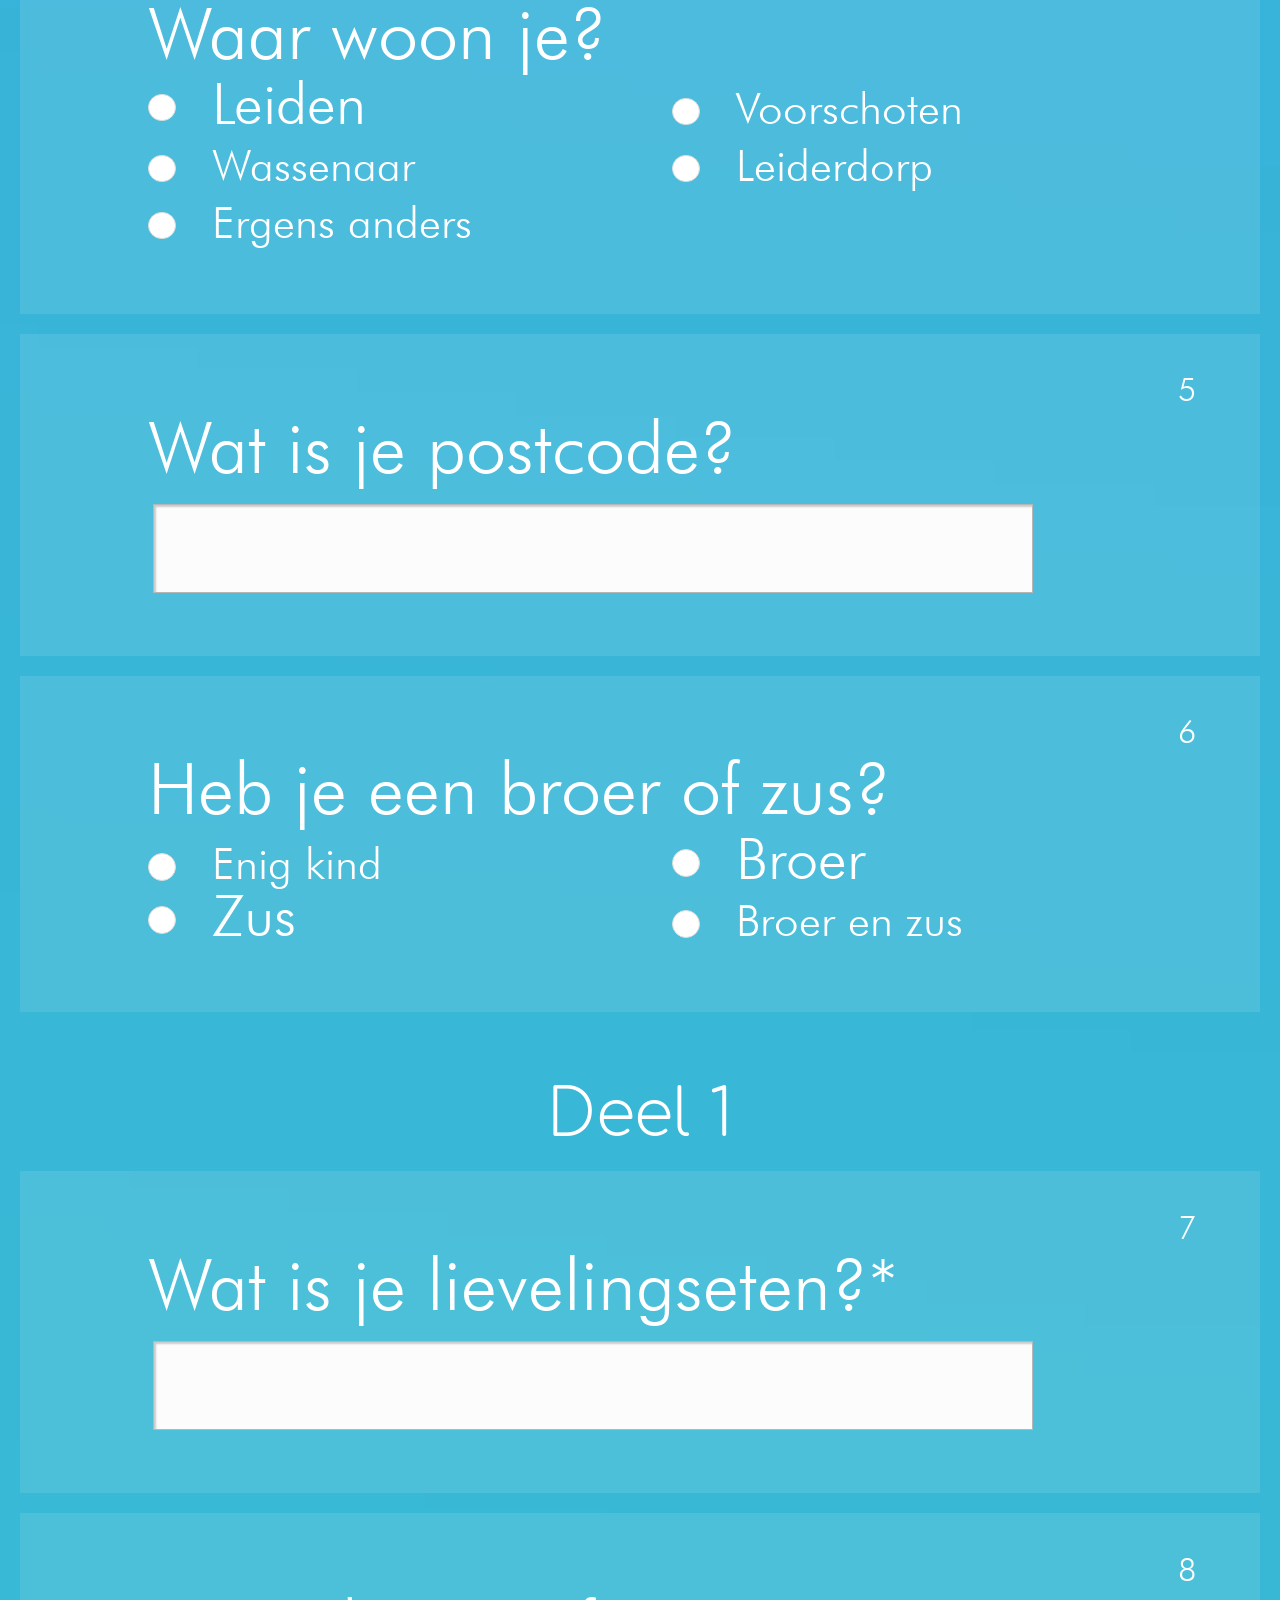
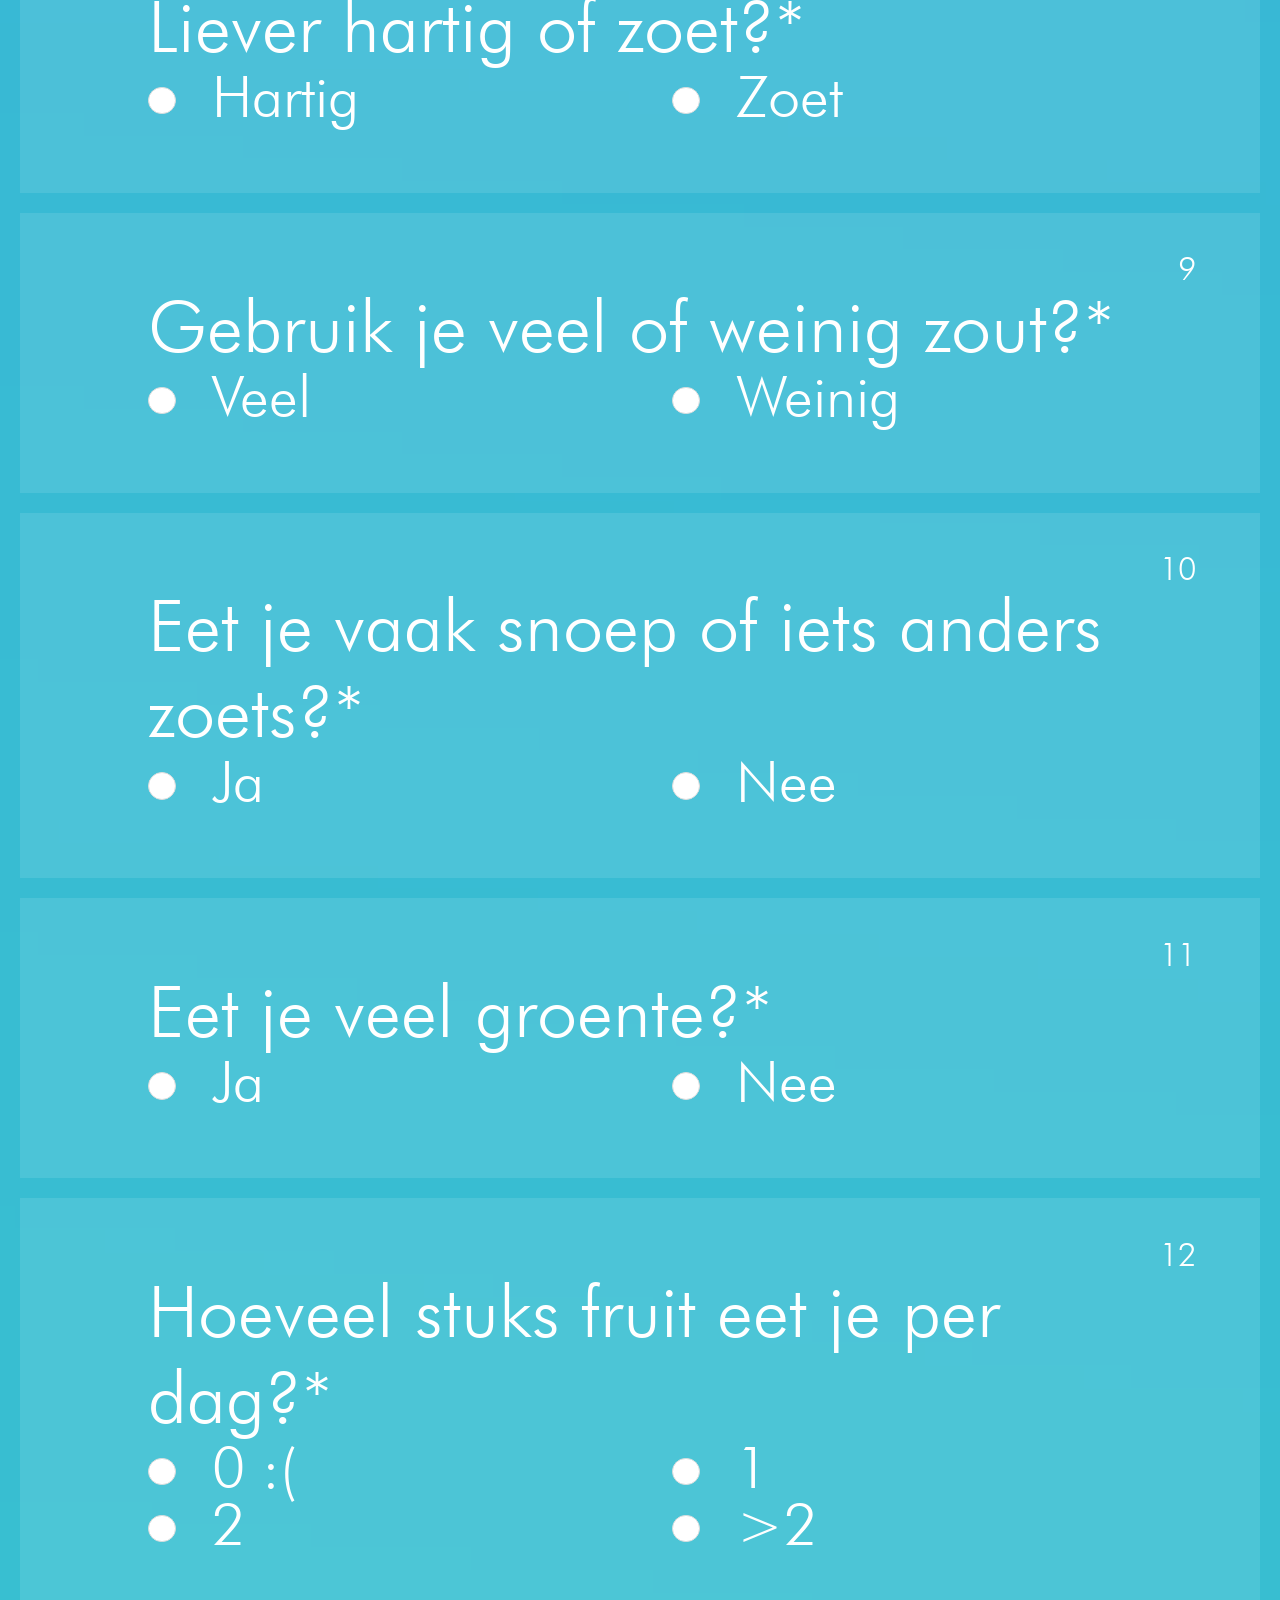
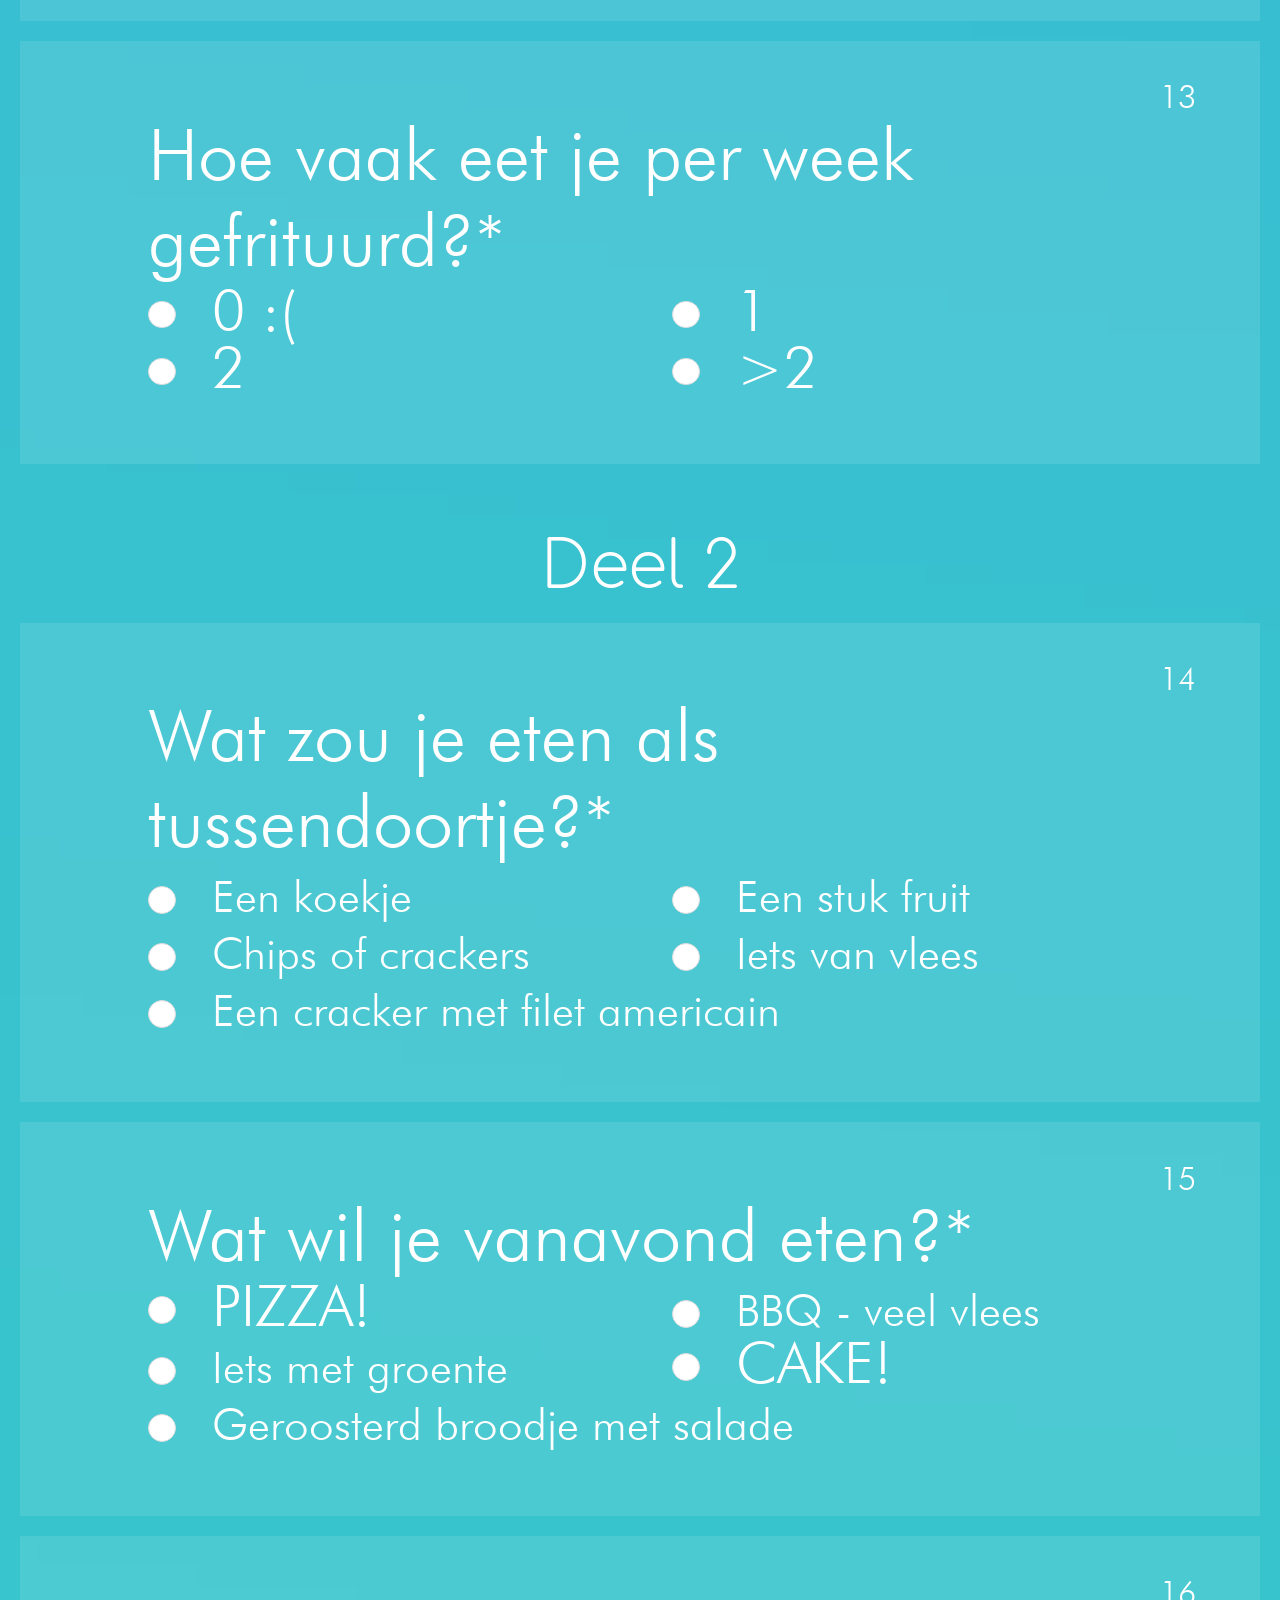
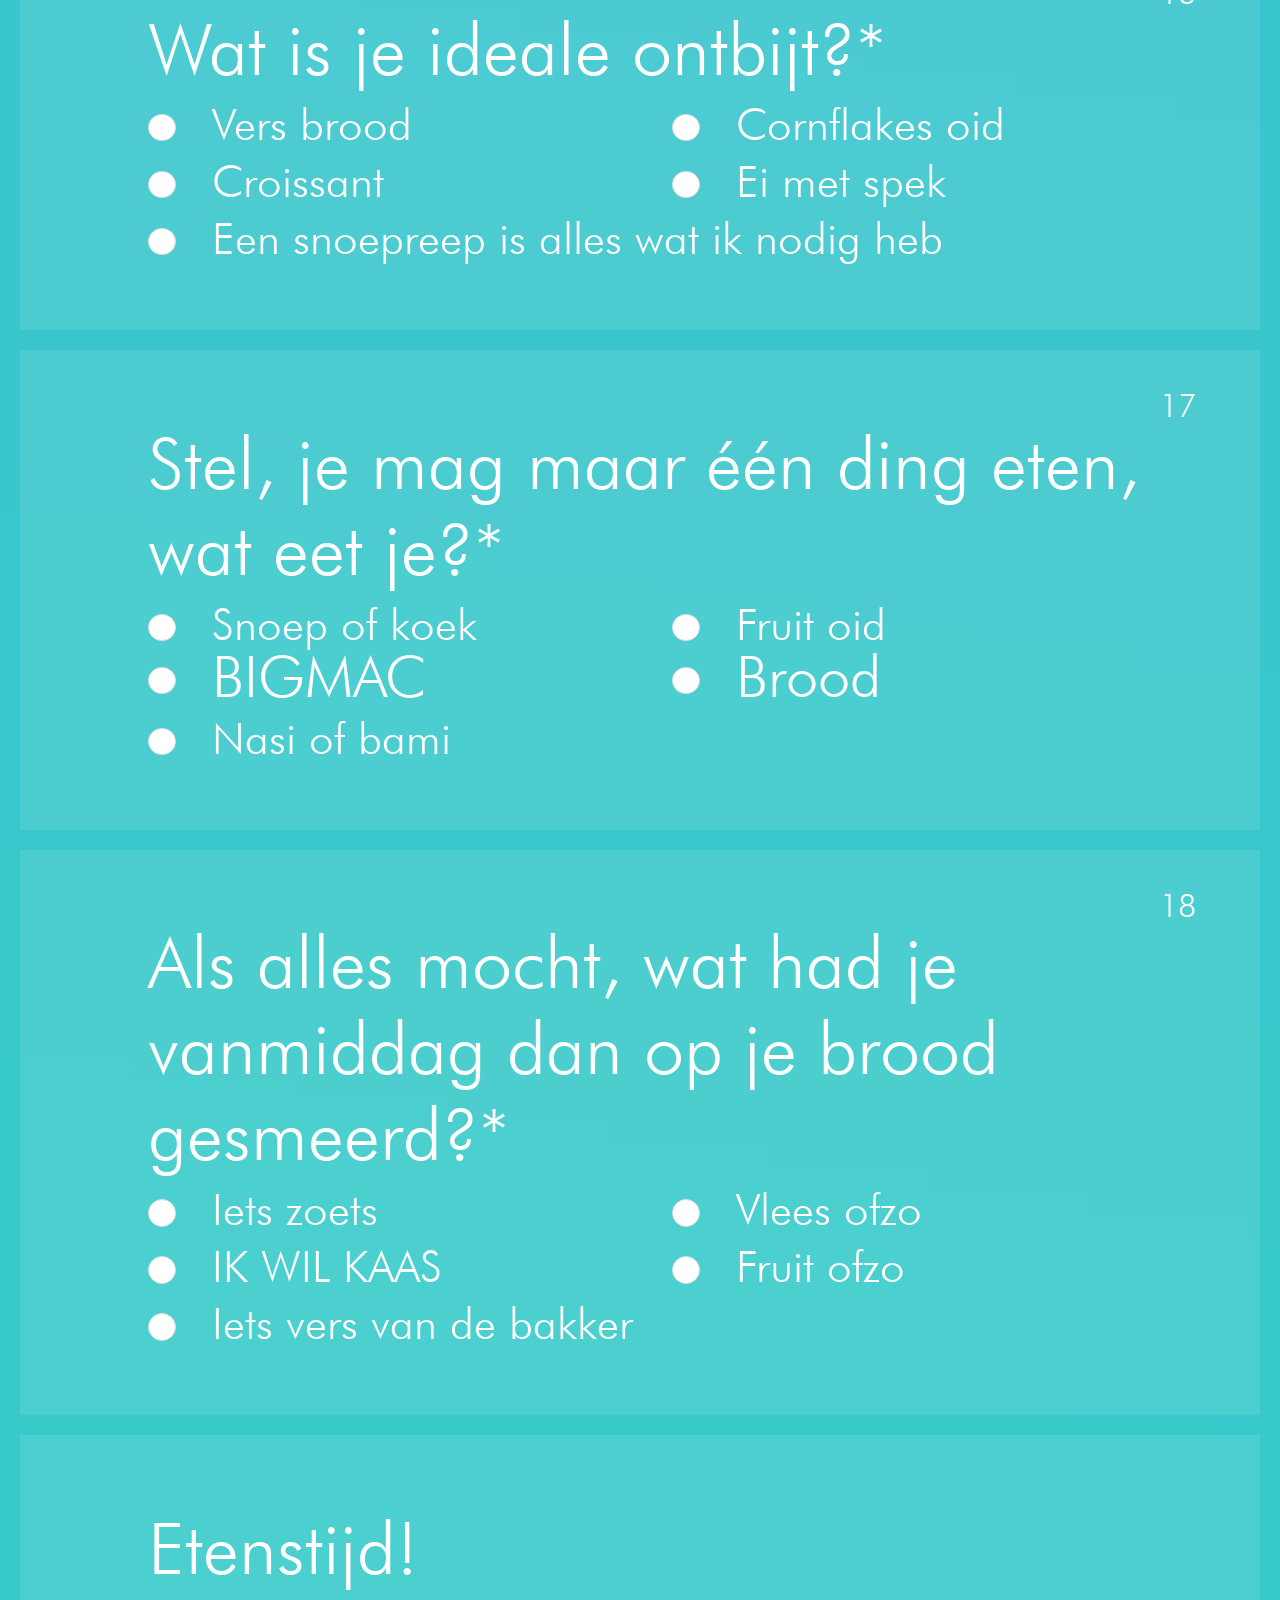
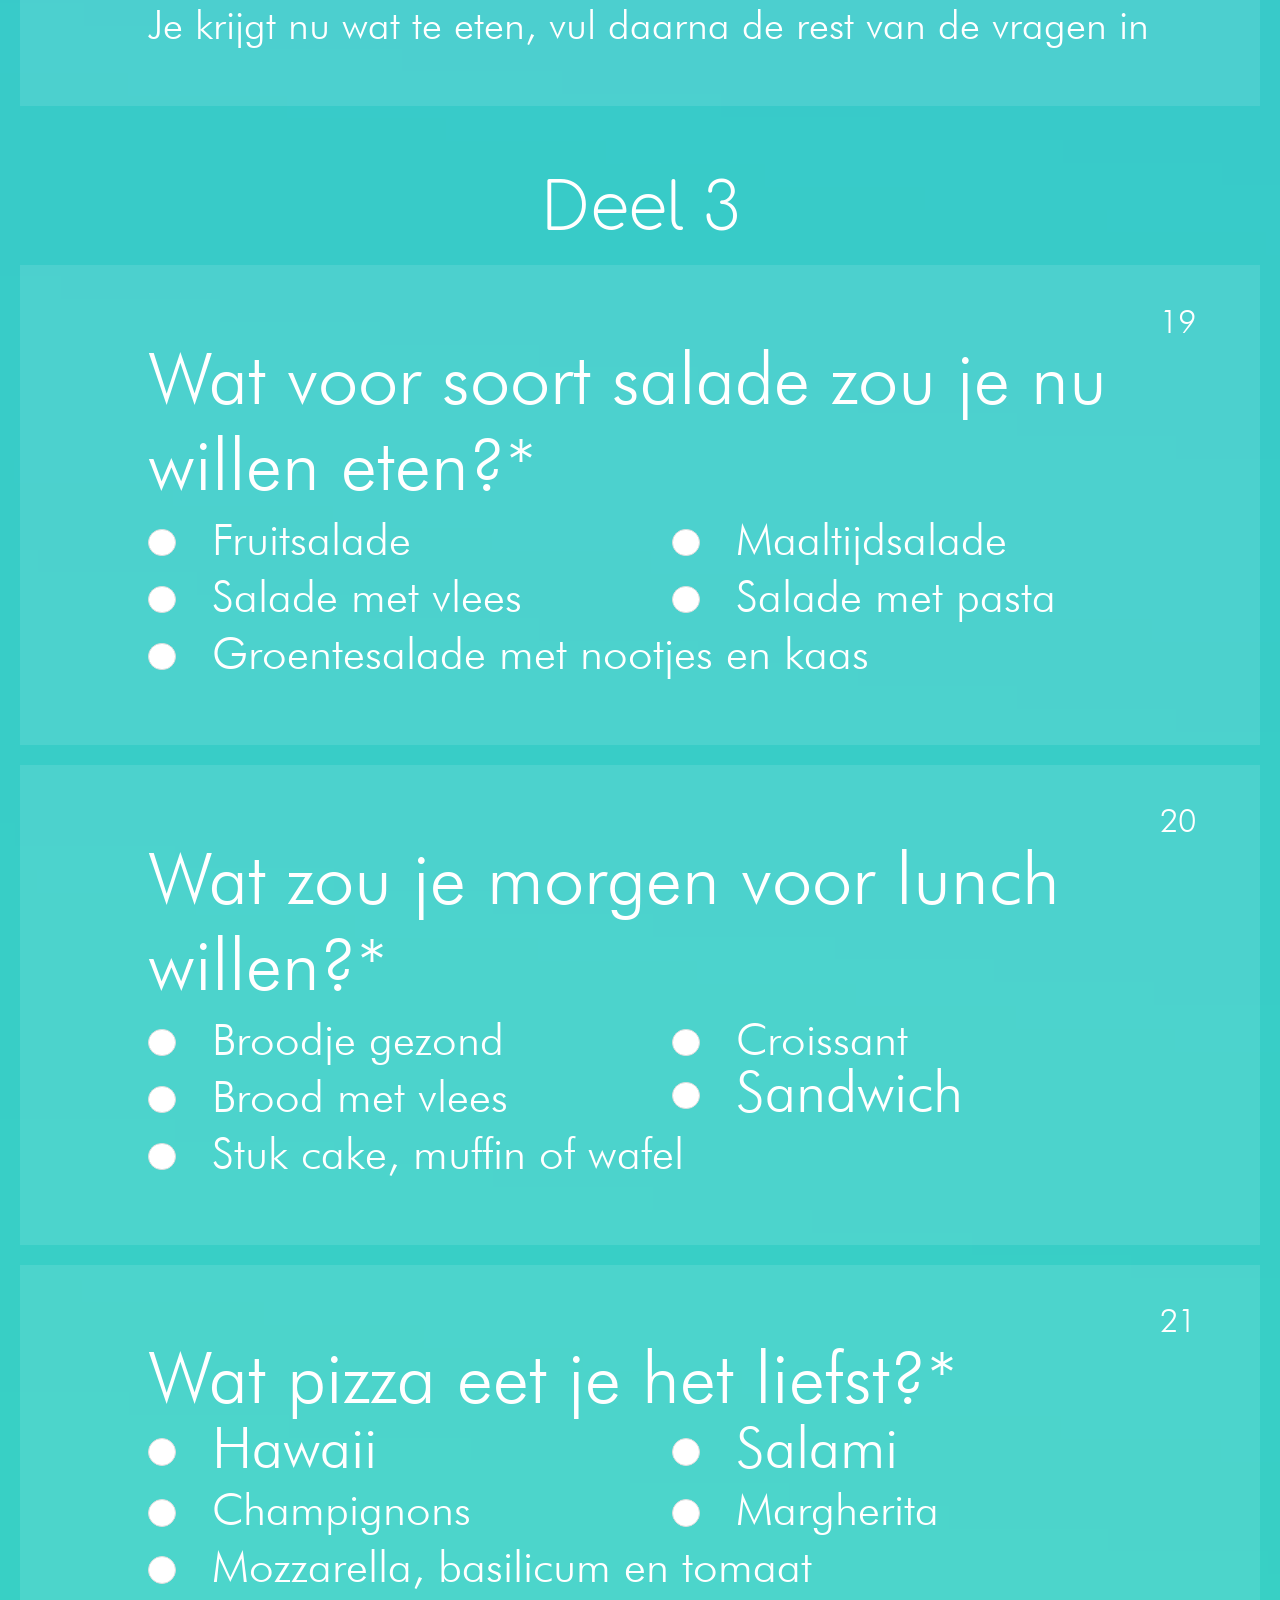
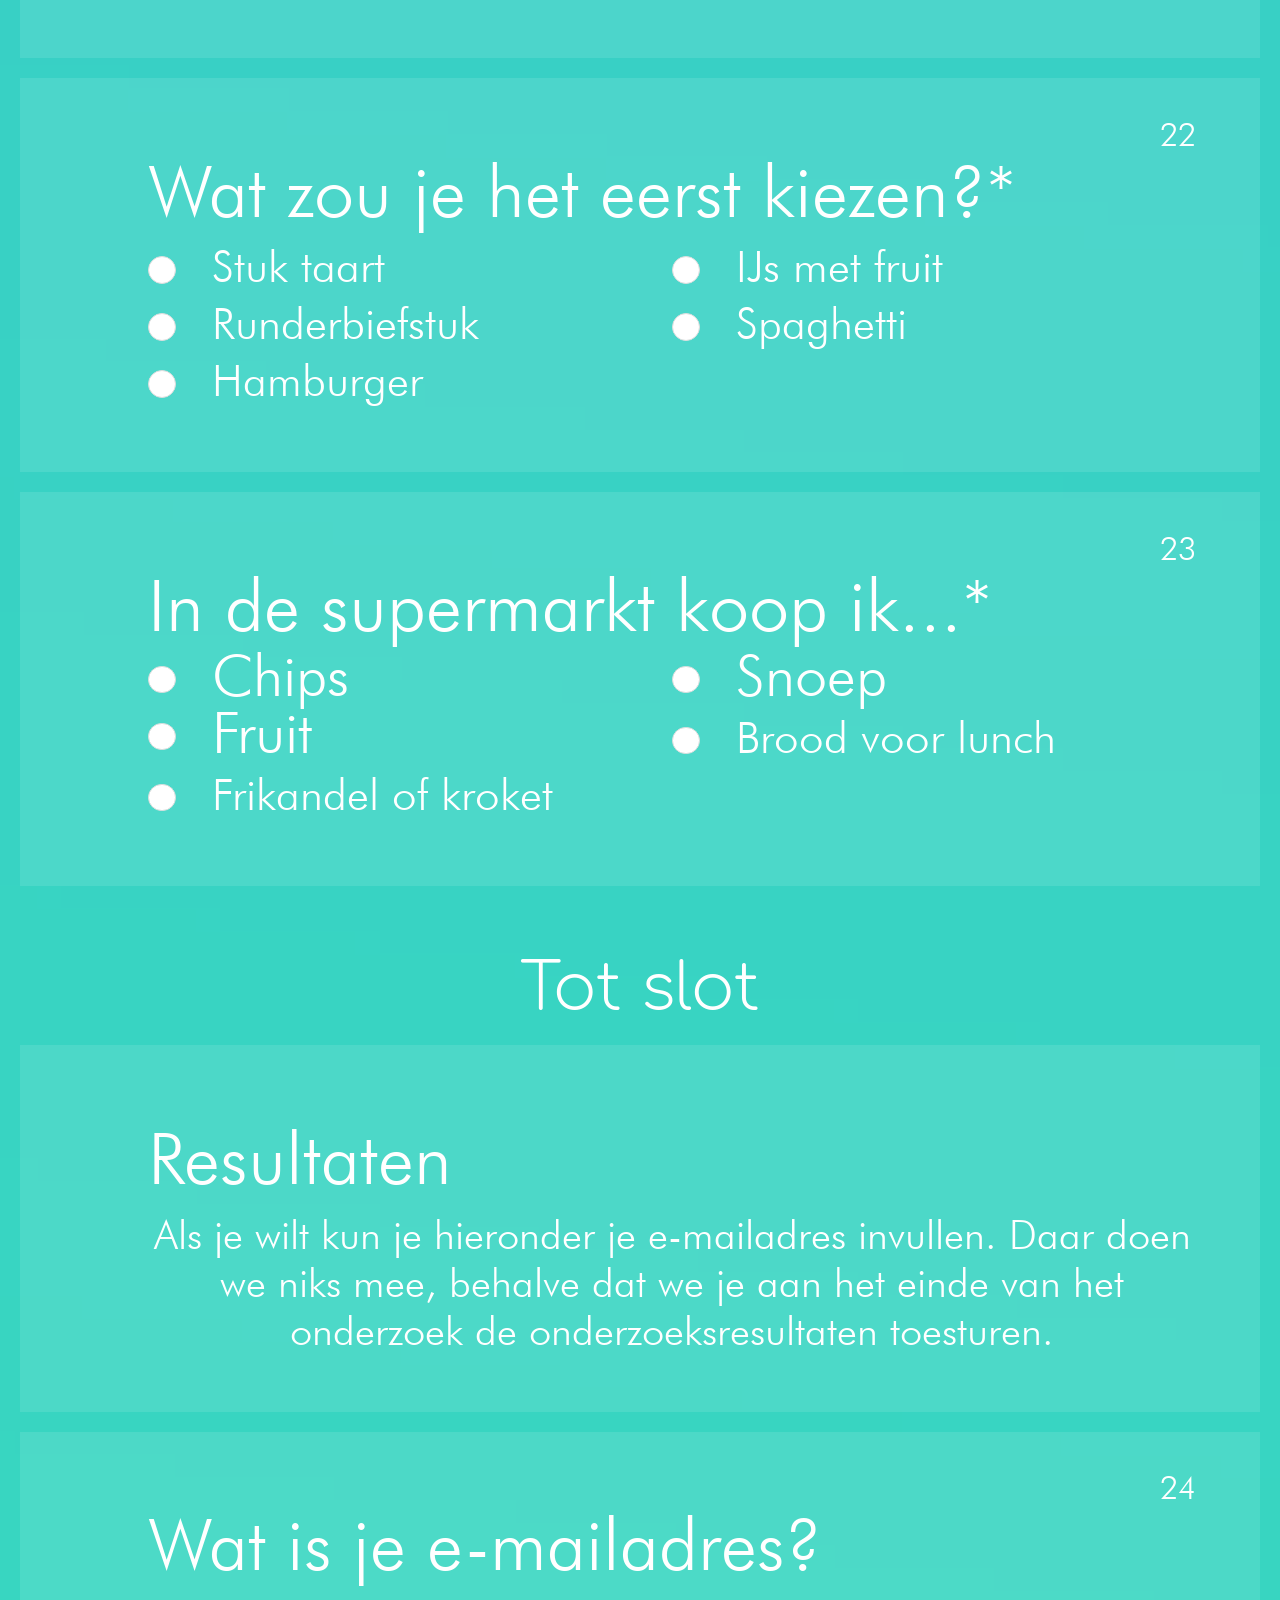
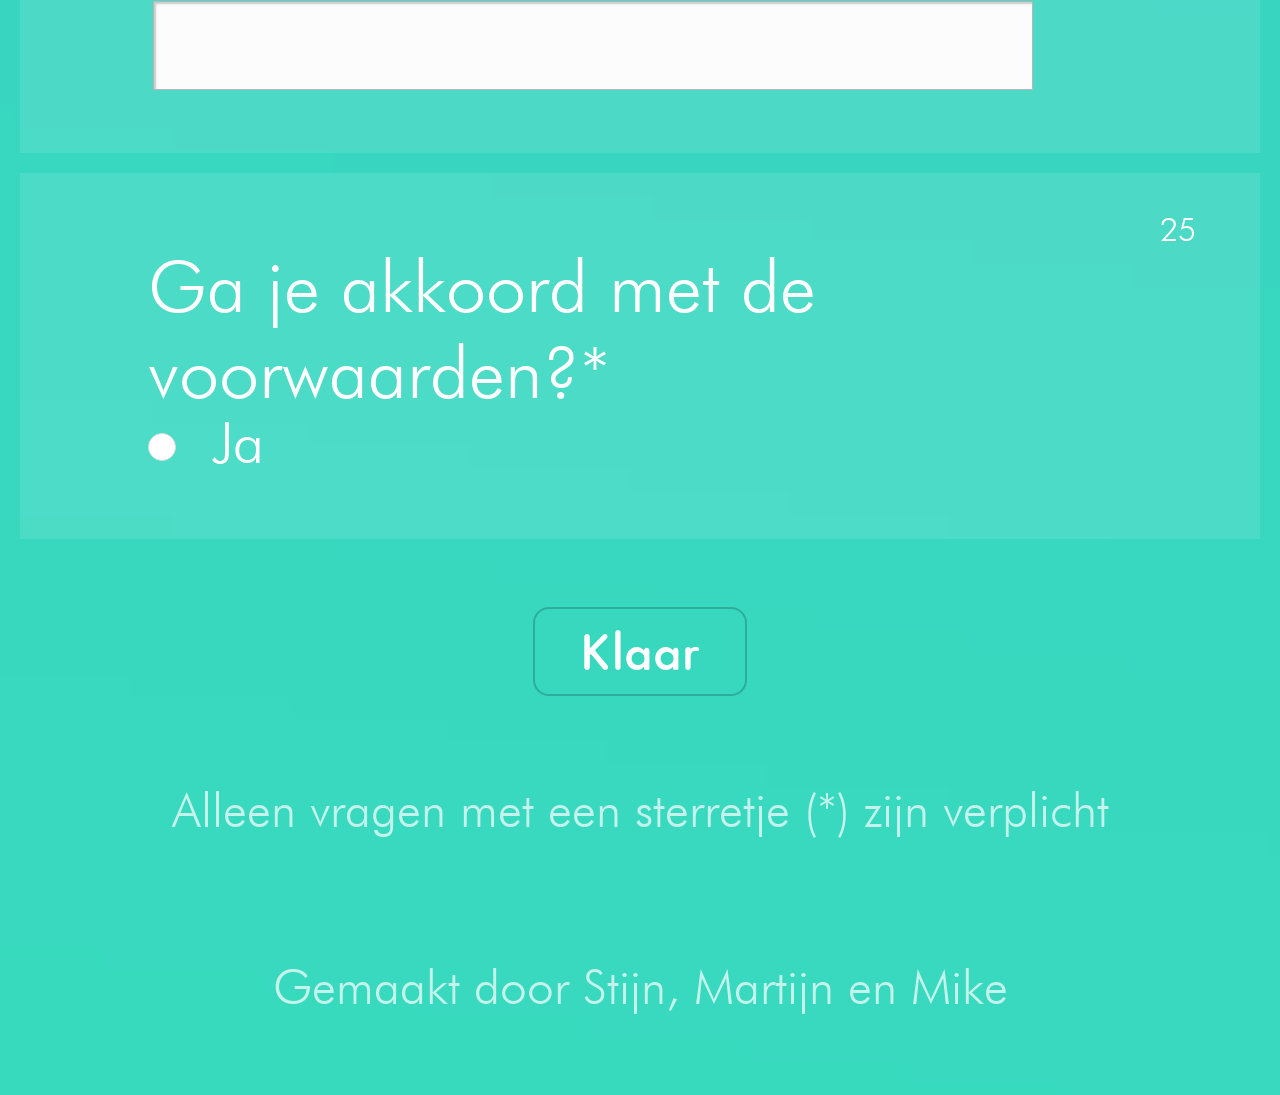
==== commit 8a3ea821: "Update index.html" ====
--- a/index.html
+++ b/index.html
@@ -185,6 +185,8 @@
 
 
       <footer>
+        <h2 class="subtitle" style="text-align: center; font-size: 3rem">Alleen vragen met een sterretje (*) zijn verplicht</h2>
+        <br>
         <h2 class="subtitle" style="text-align: center; font-size: 3rem">Gemaakt door Stijn, Martijn en Mike</h2>
       </footer>
       <br>
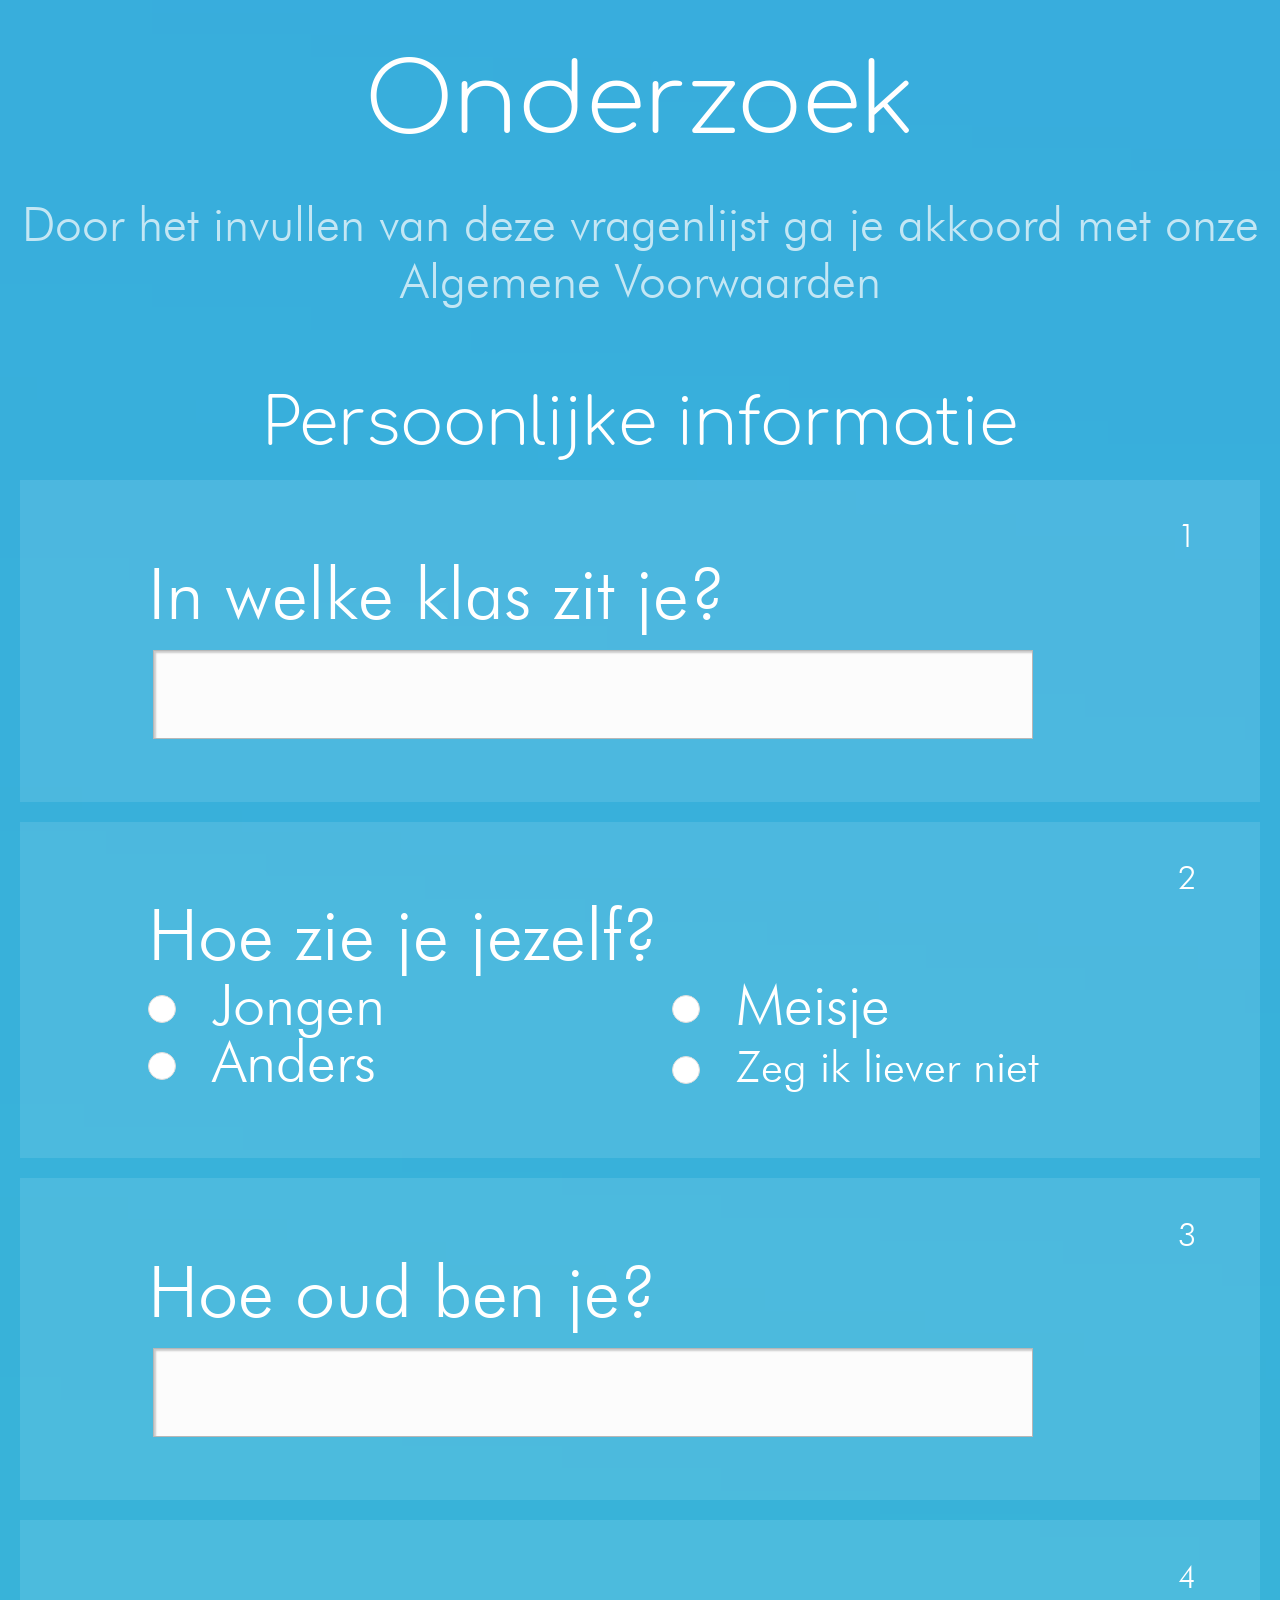
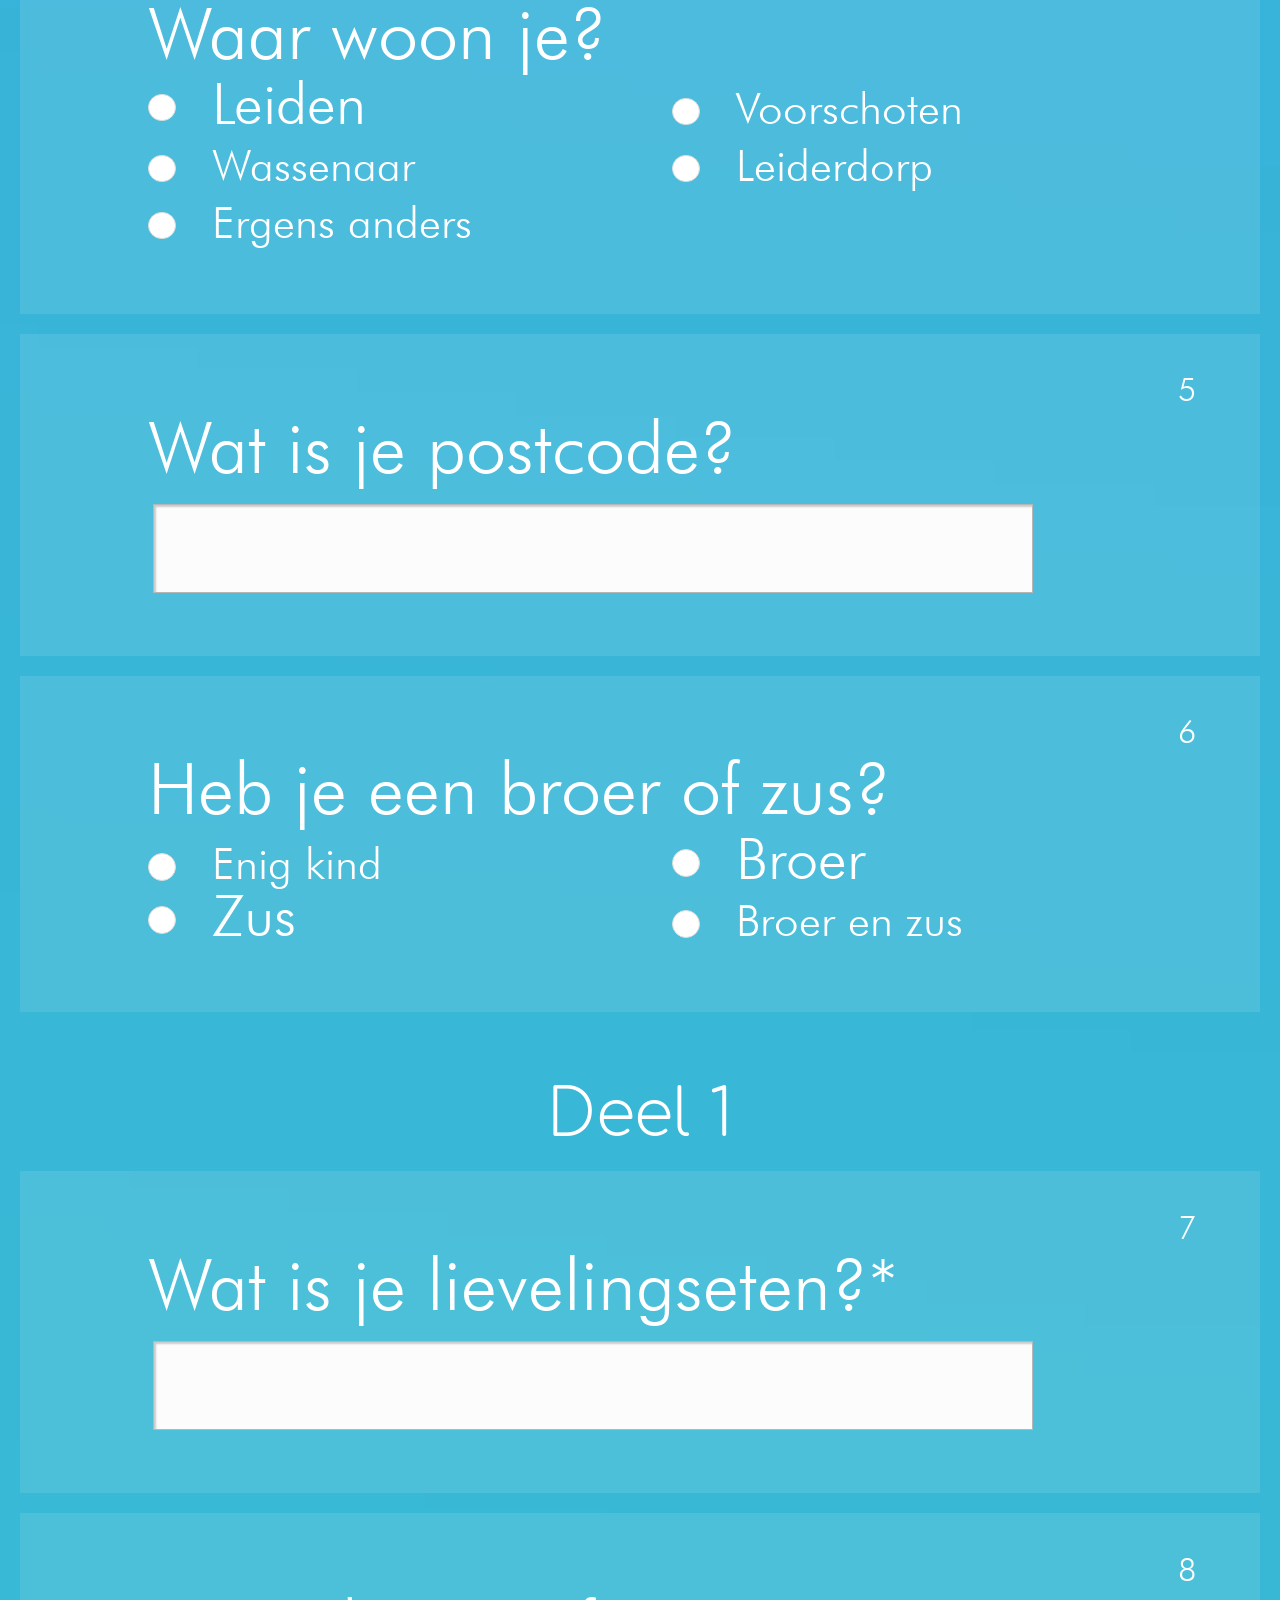
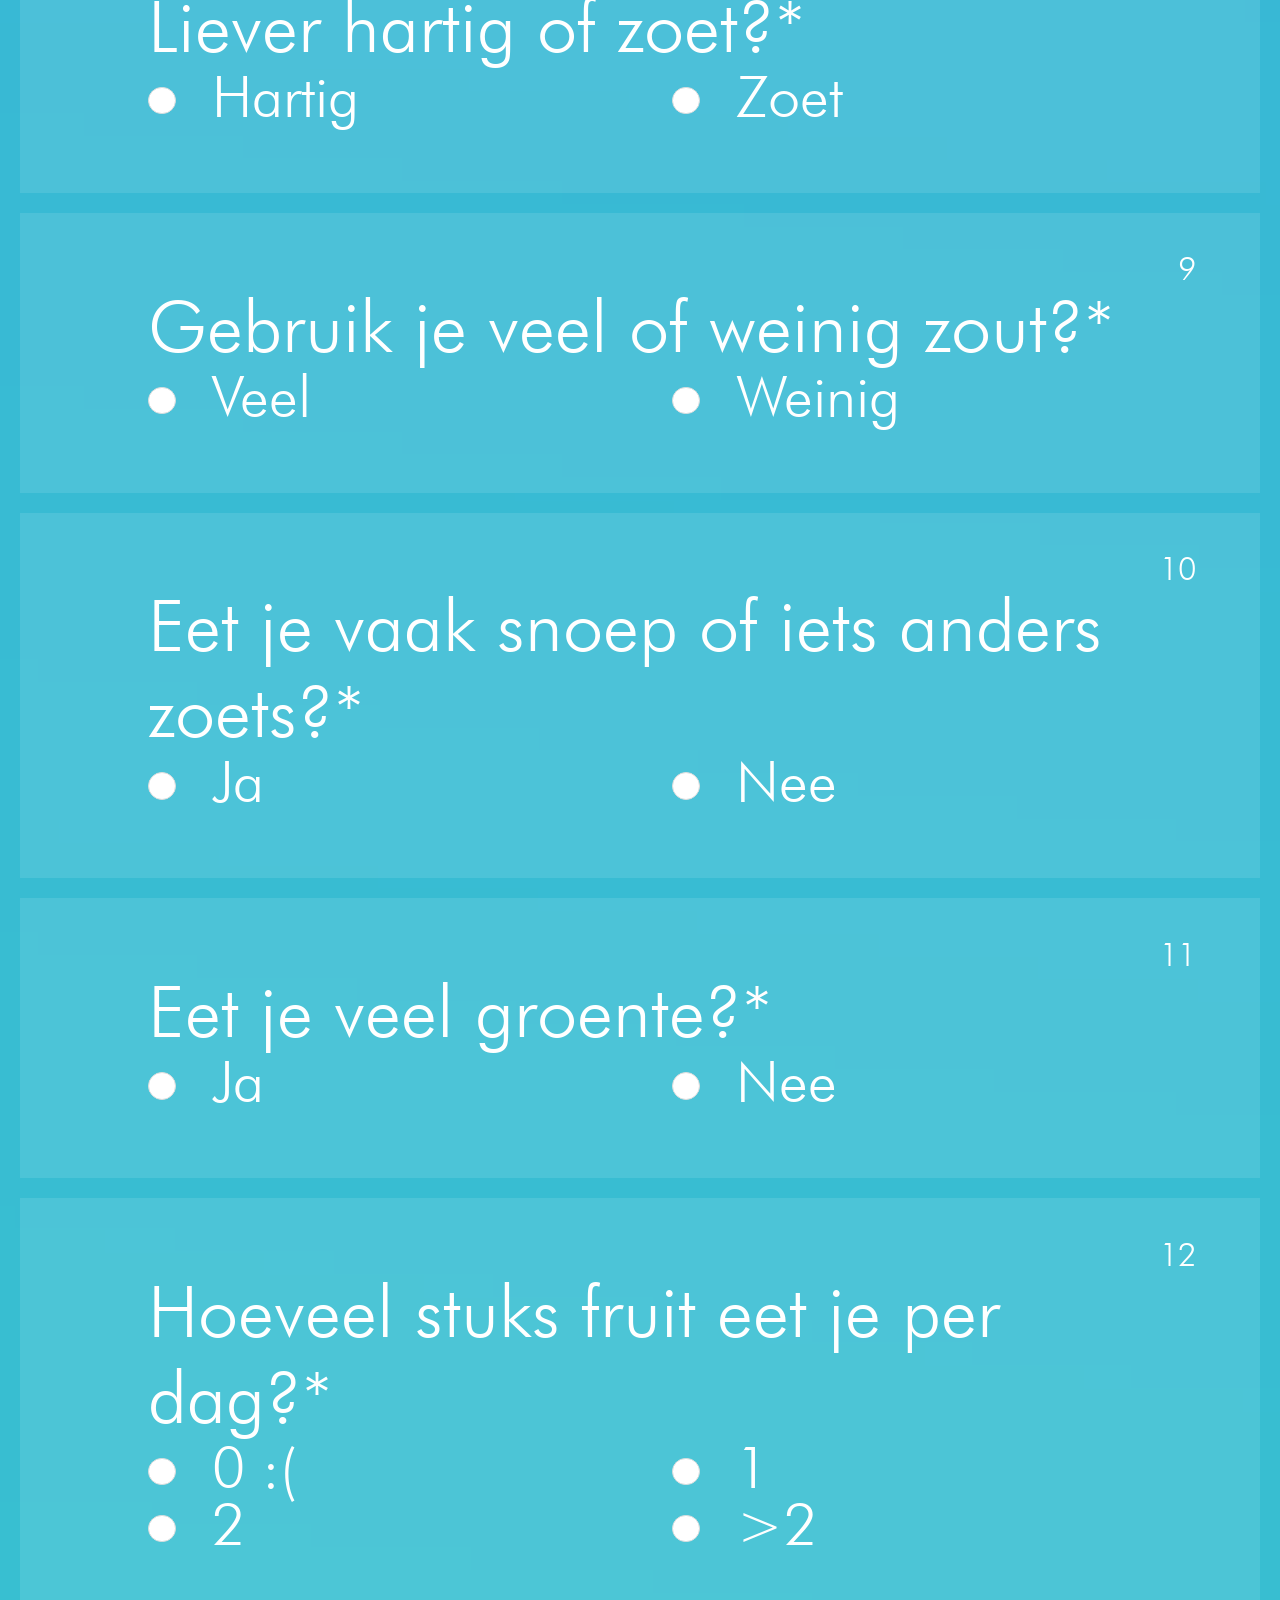
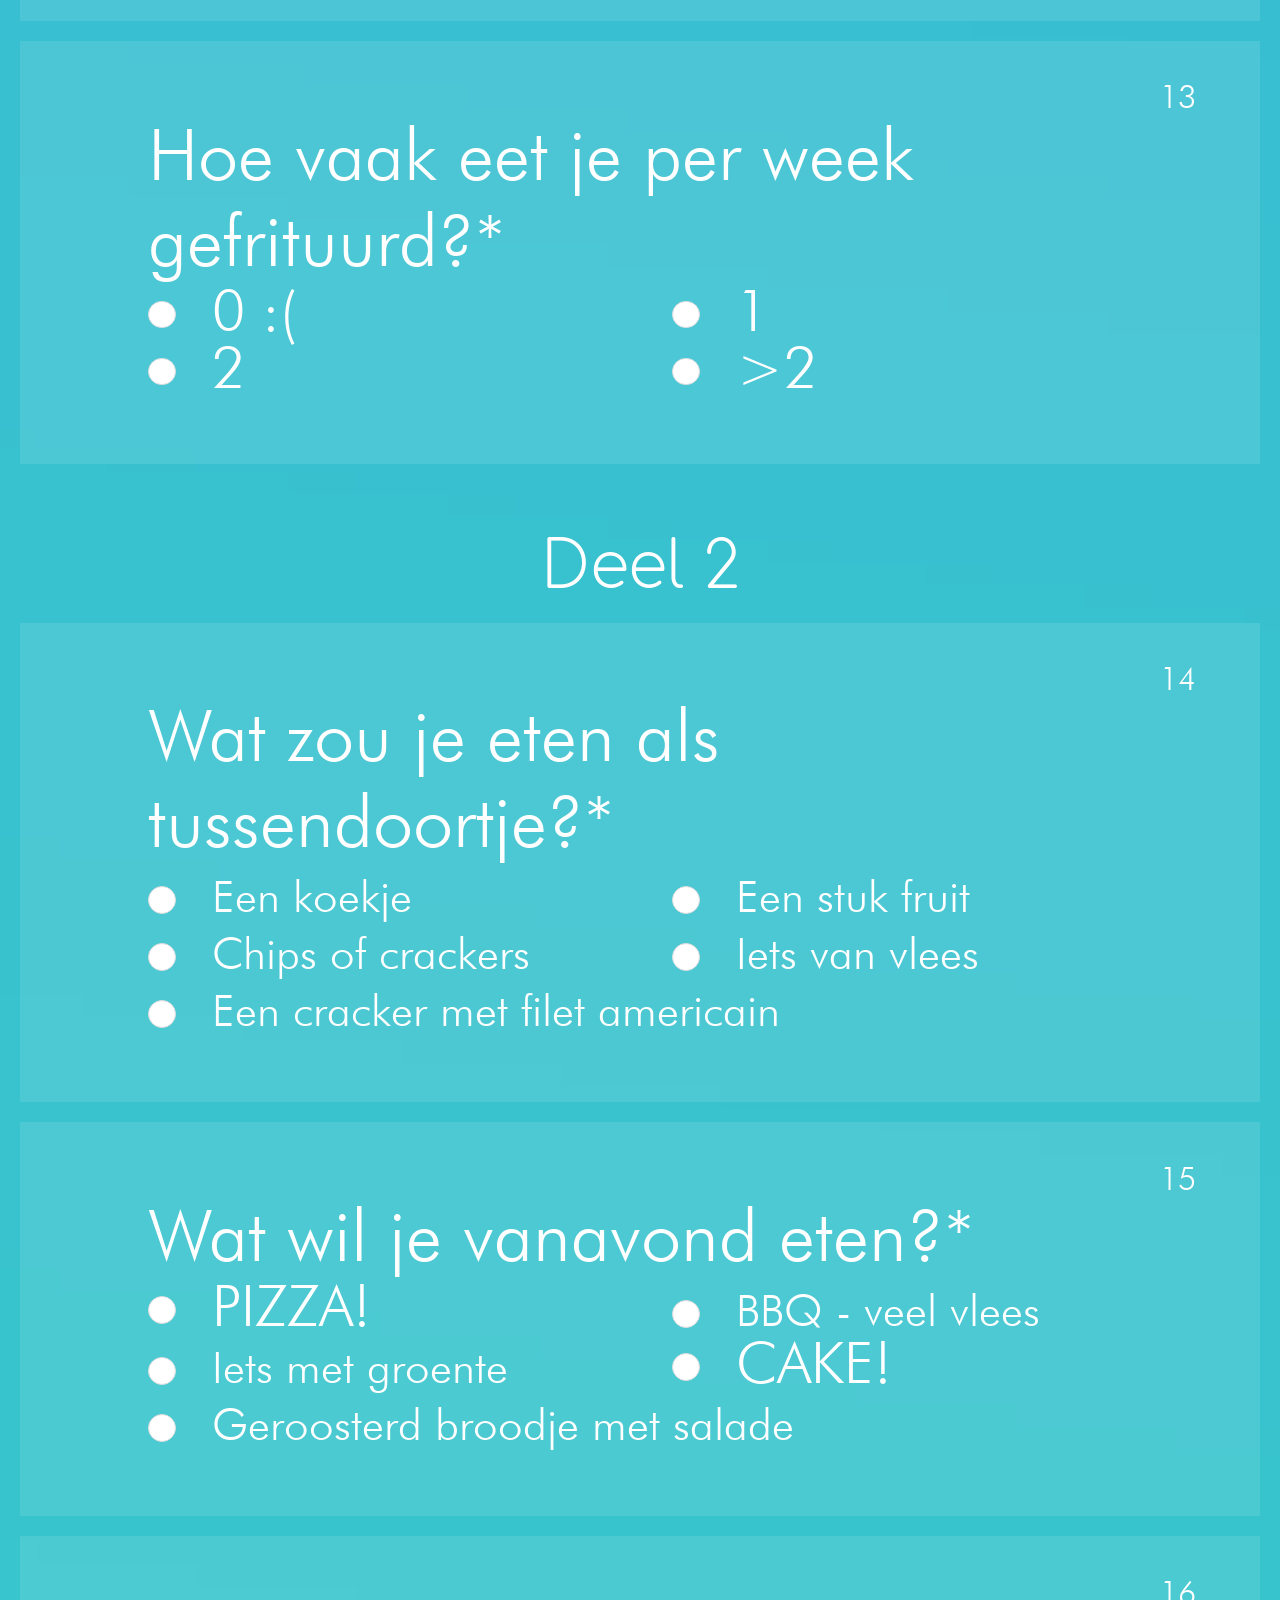
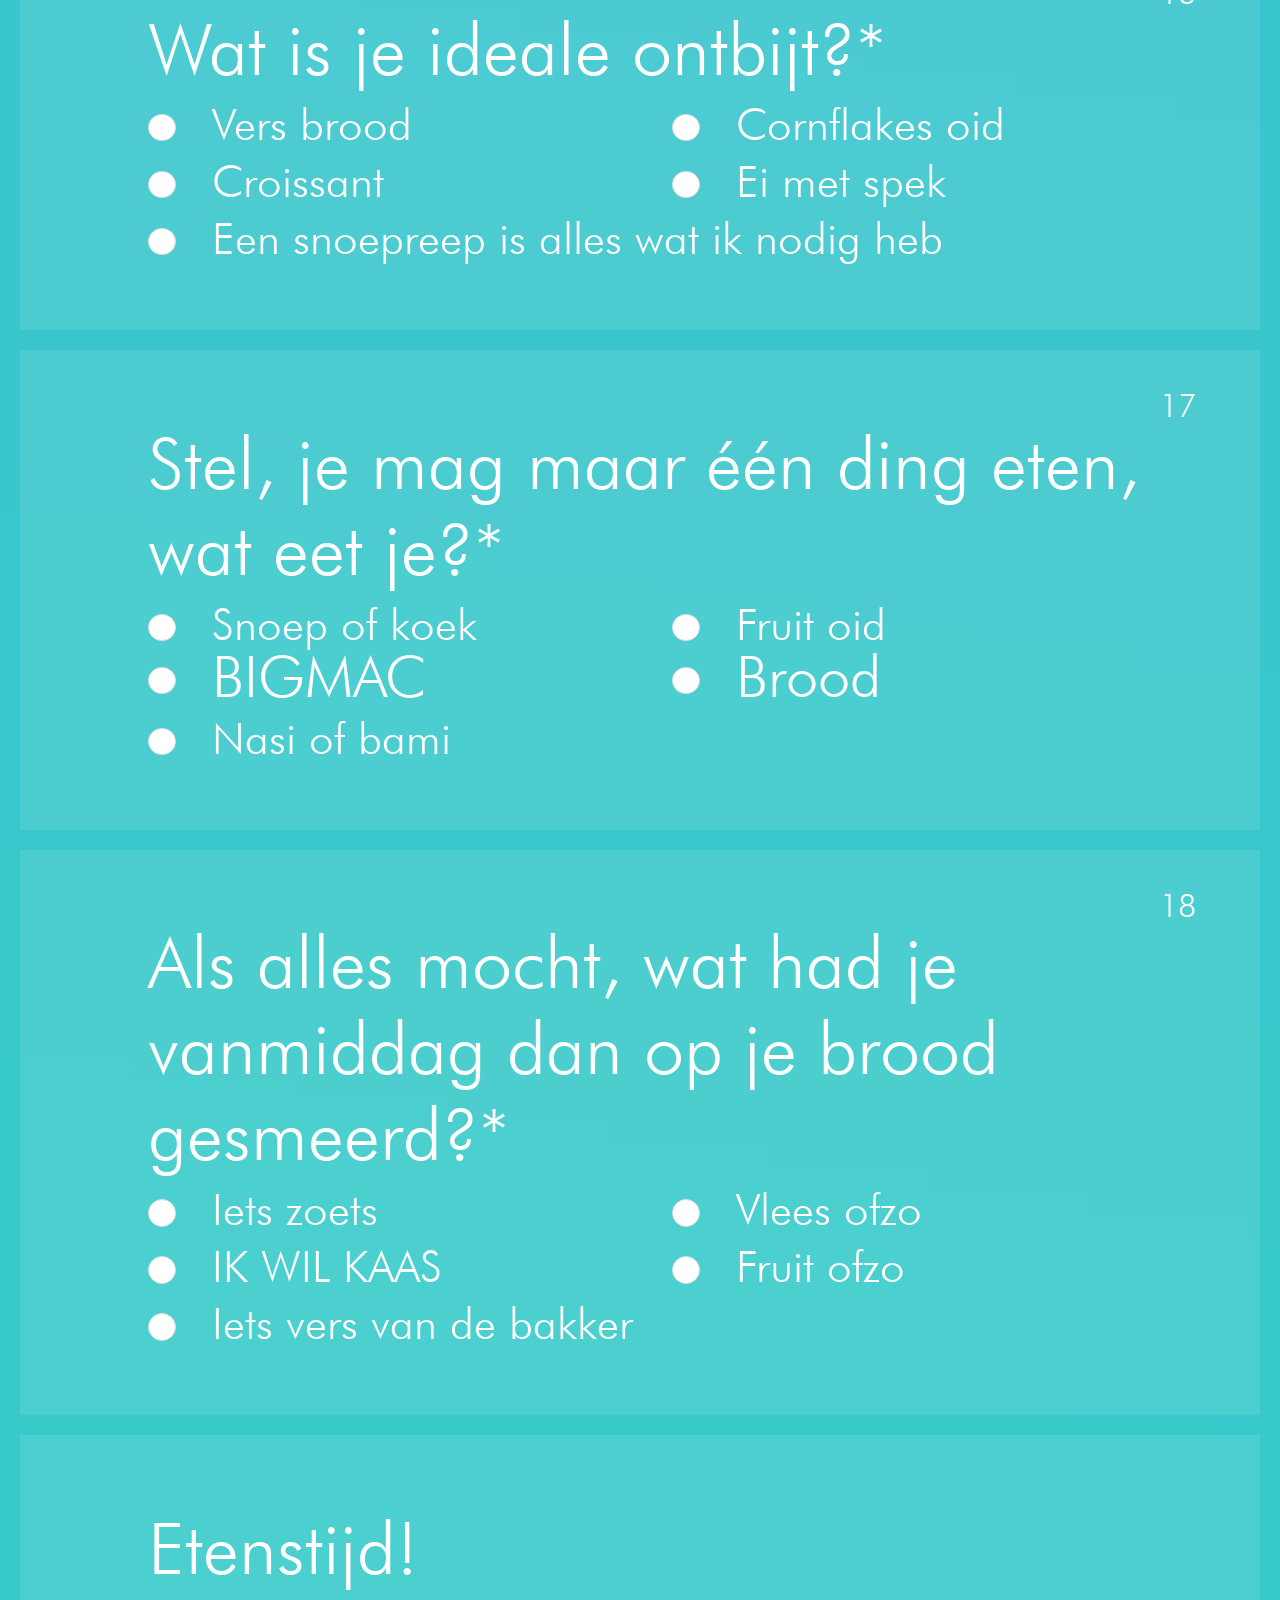
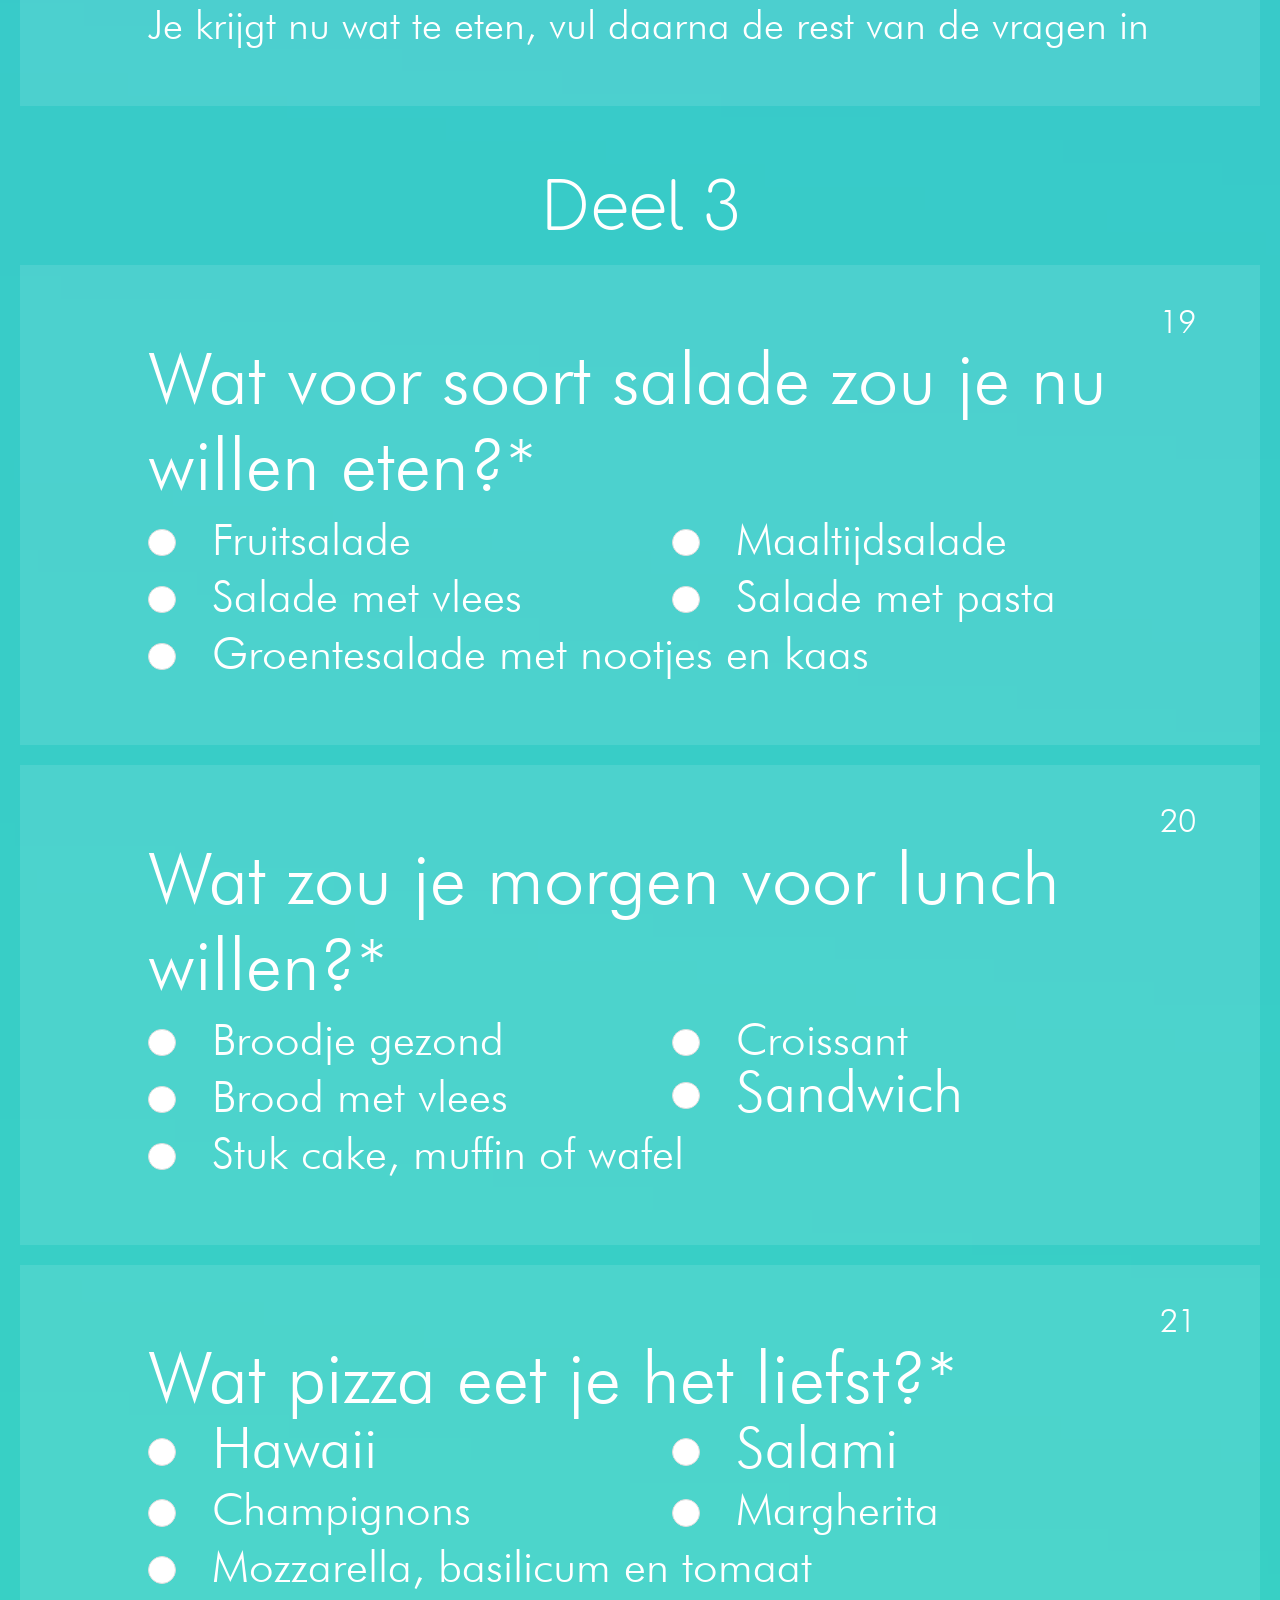
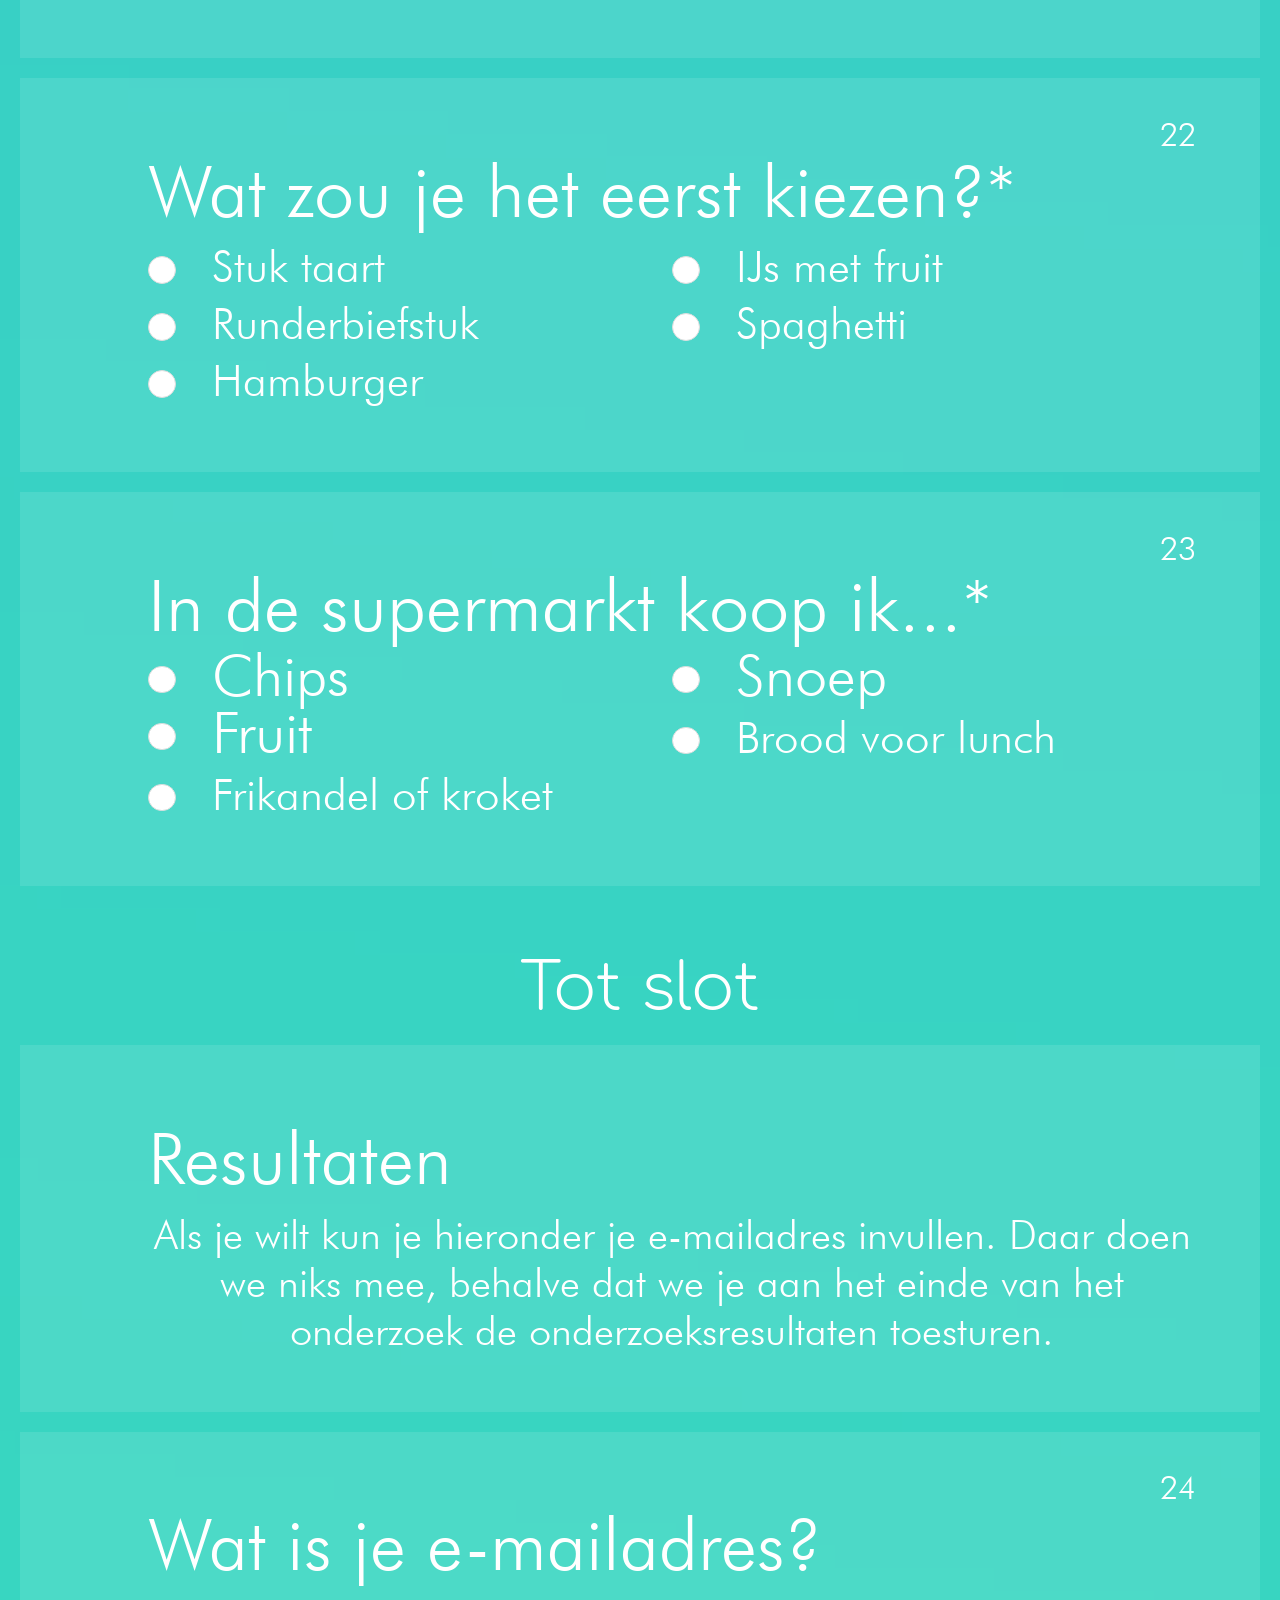
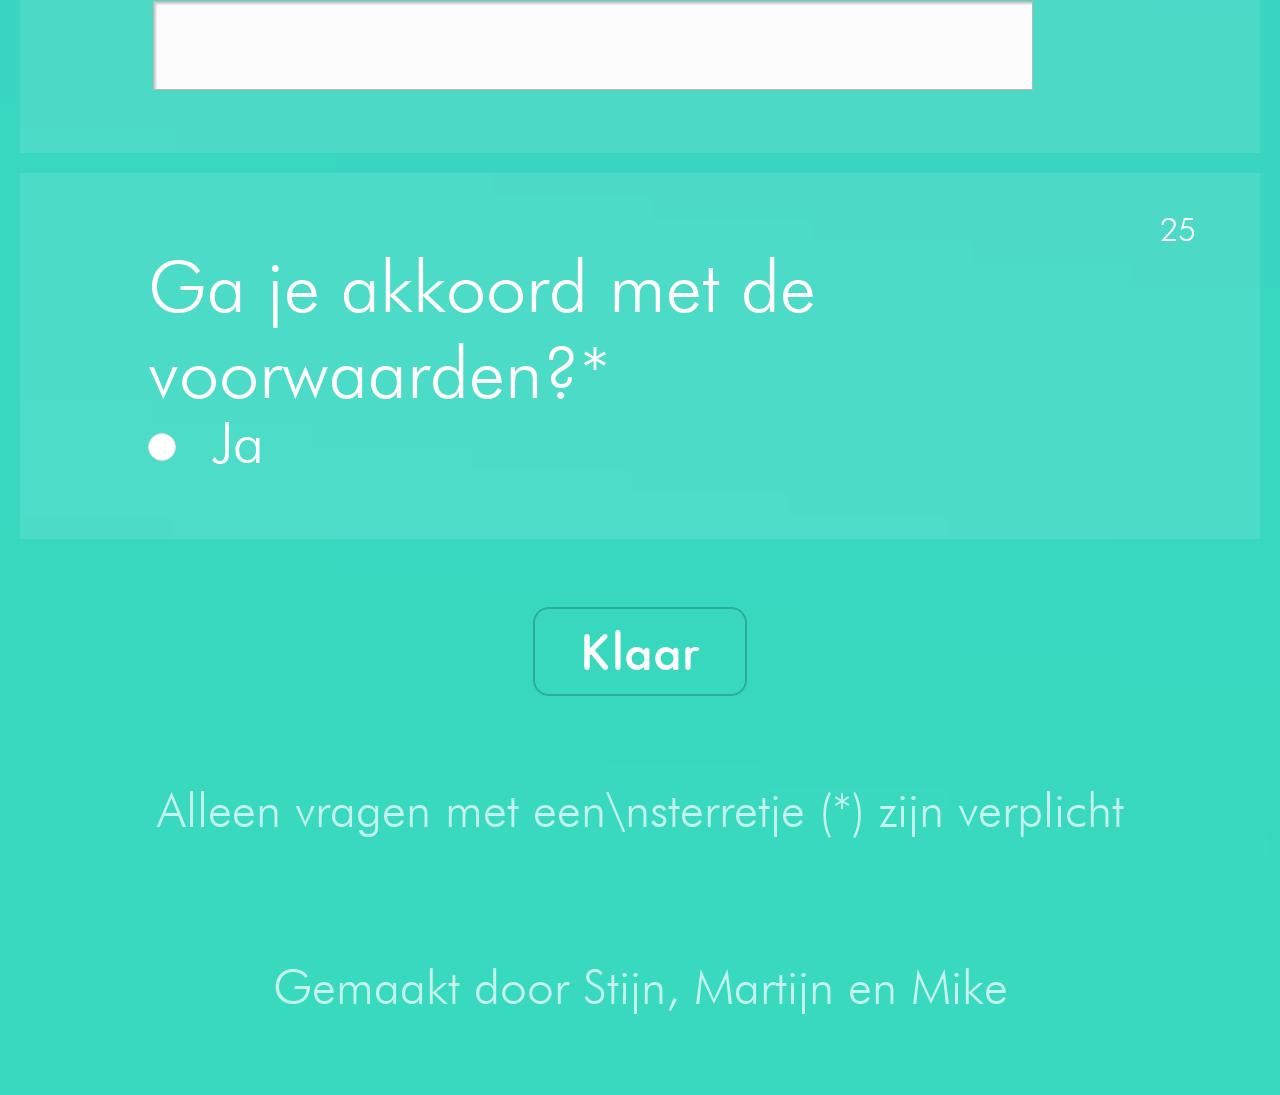
==== commit b2ac4136: "Update index.html" ====
--- a/index.html
+++ b/index.html
@@ -185,7 +185,7 @@
 
 
       <footer>
-        <h2 class="subtitle" style="text-align: center; font-size: 3rem">Alleen vragen met een sterretje (*) zijn verplicht</h2>
+        <h2 class="subtitle" style="text-align: center; font-size: 3rem">Alleen vragen met een\nsterretje (*) zijn verplicht</h2>
         <br>
         <h2 class="subtitle" style="text-align: center; font-size: 3rem">Gemaakt door Stijn, Martijn en Mike</h2>
       </footer>
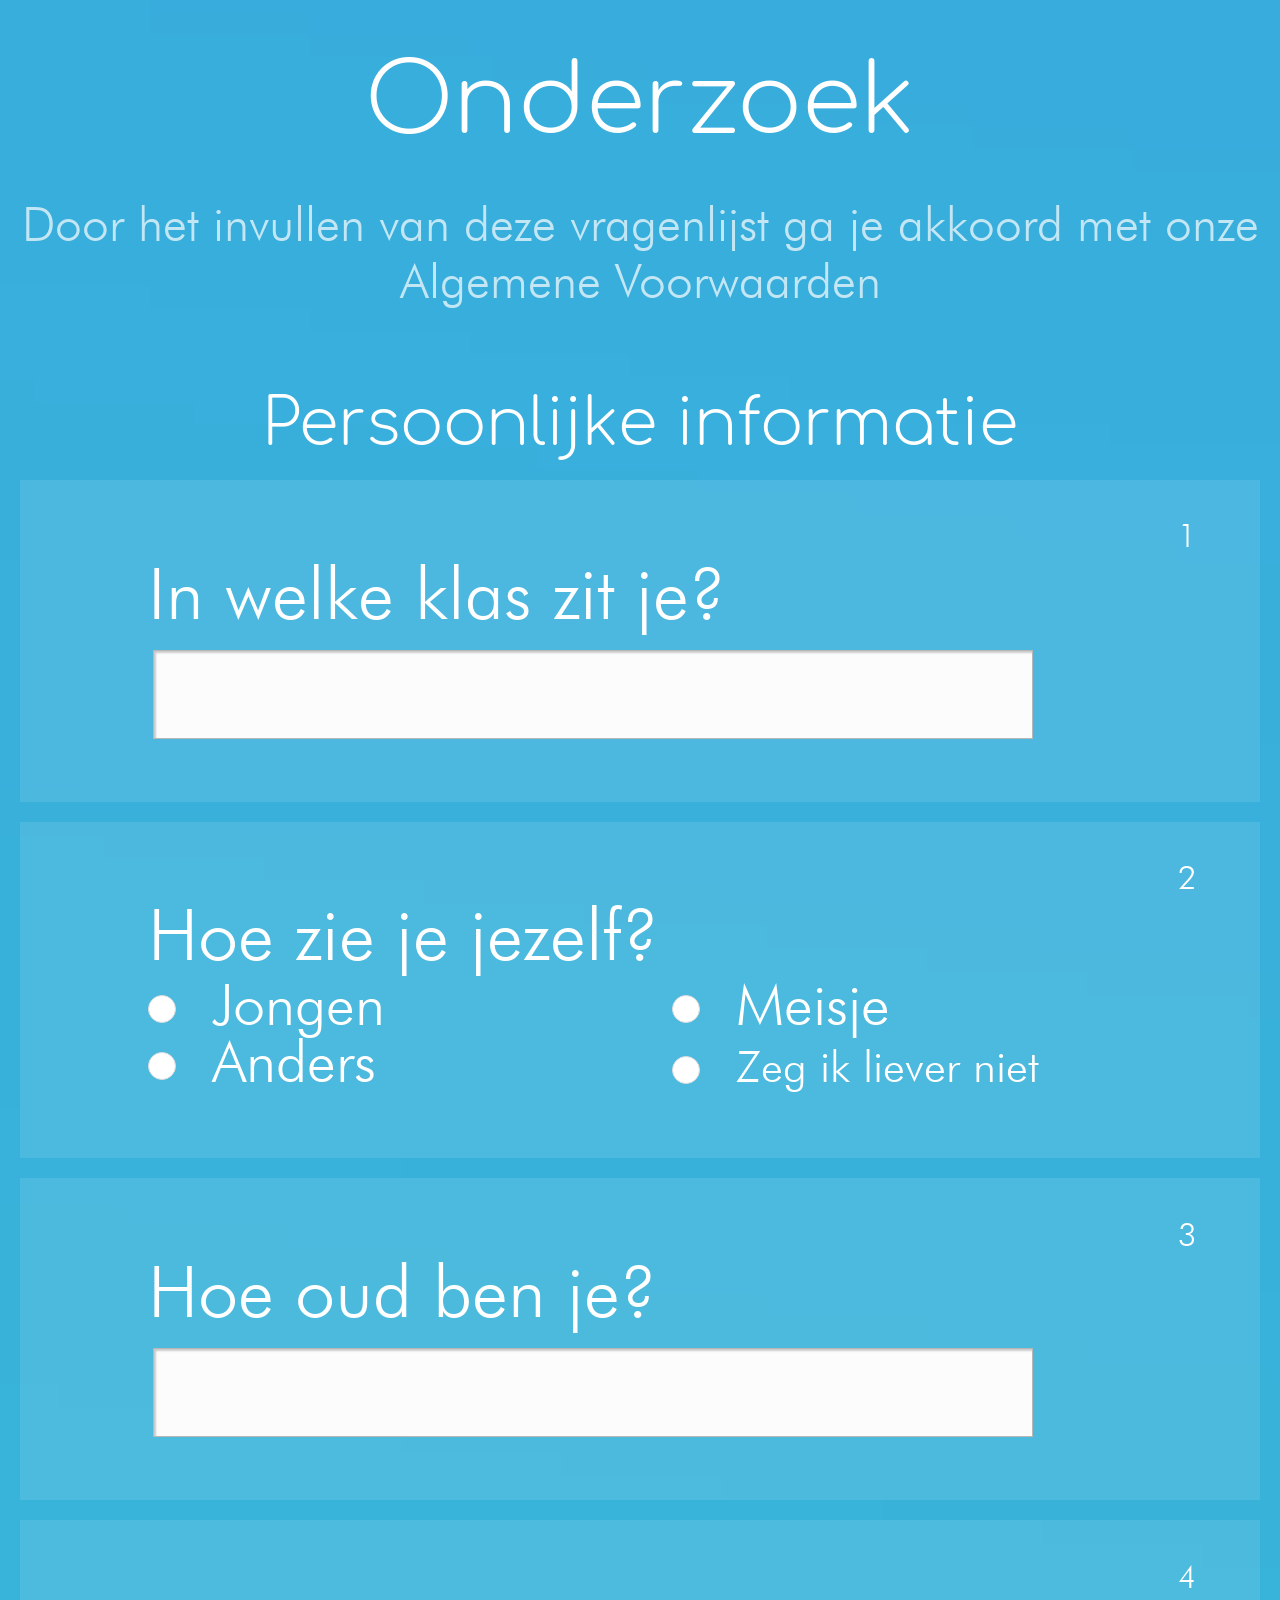
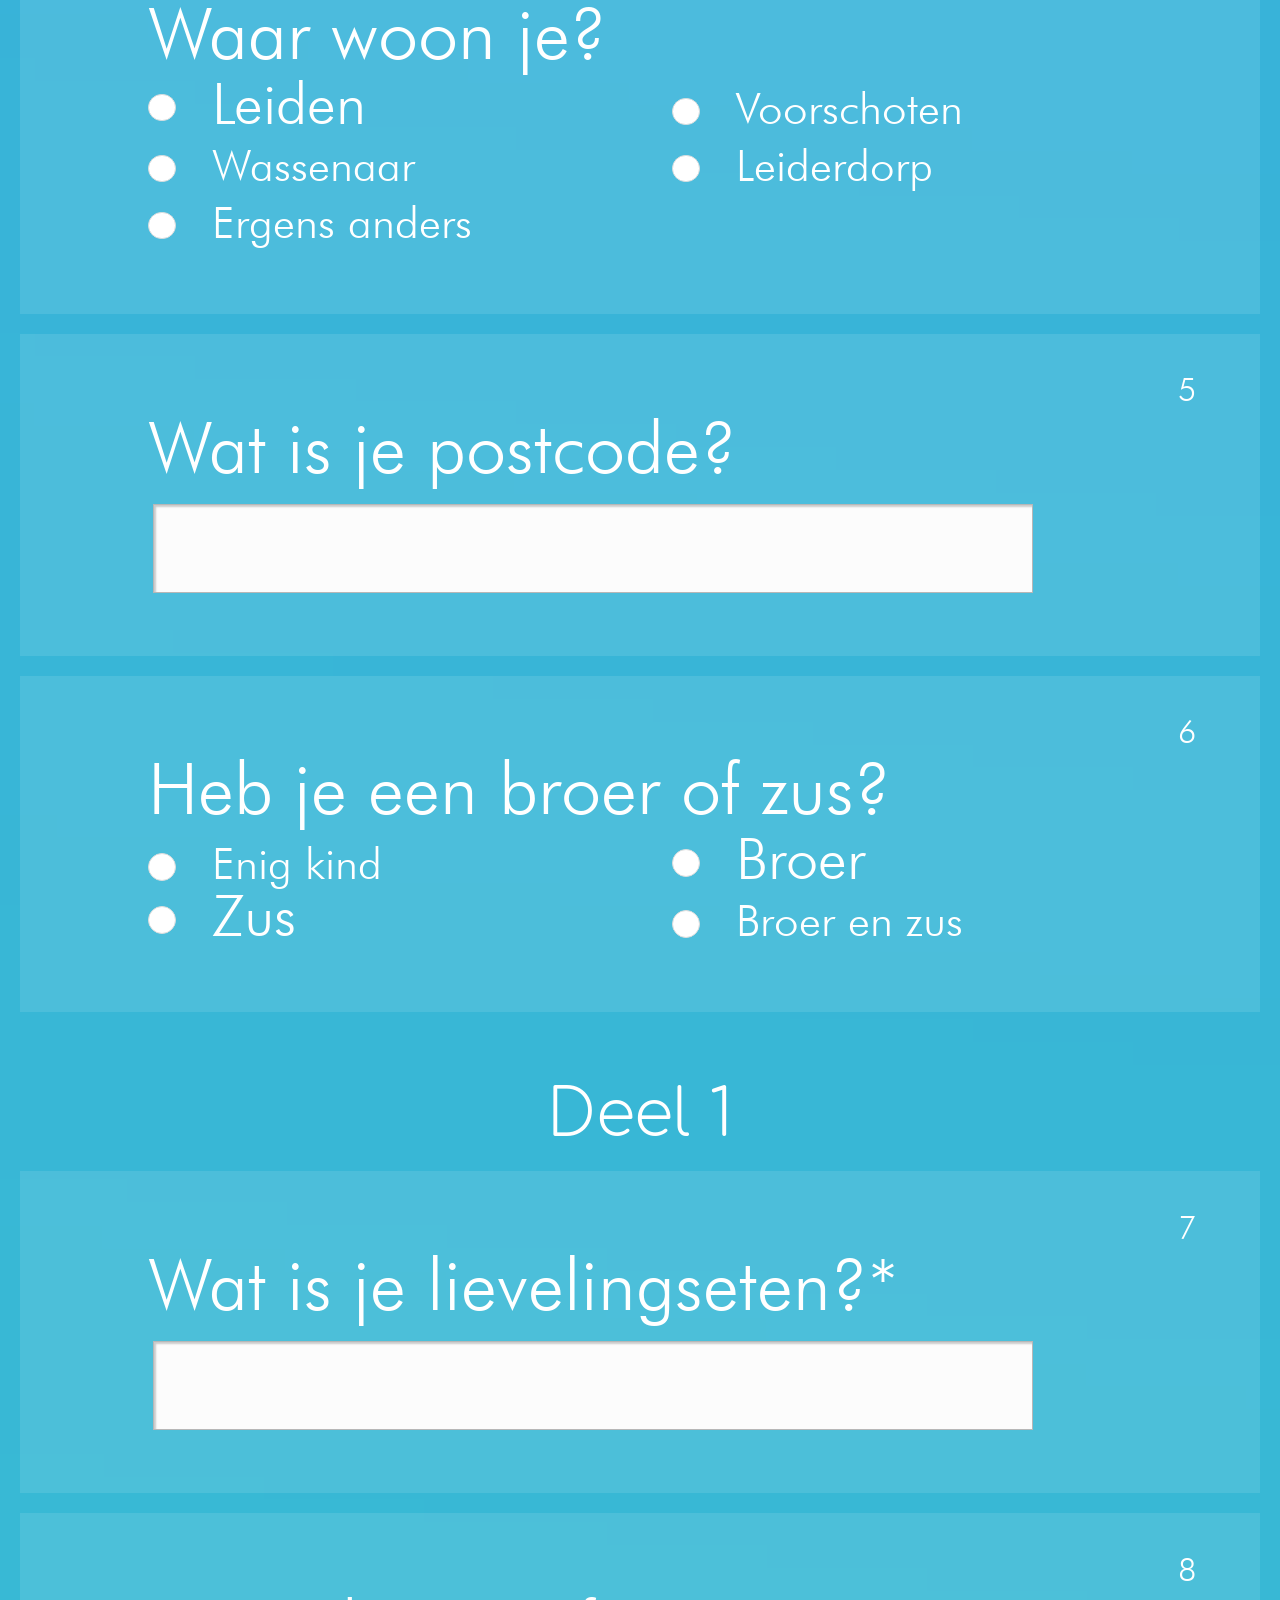
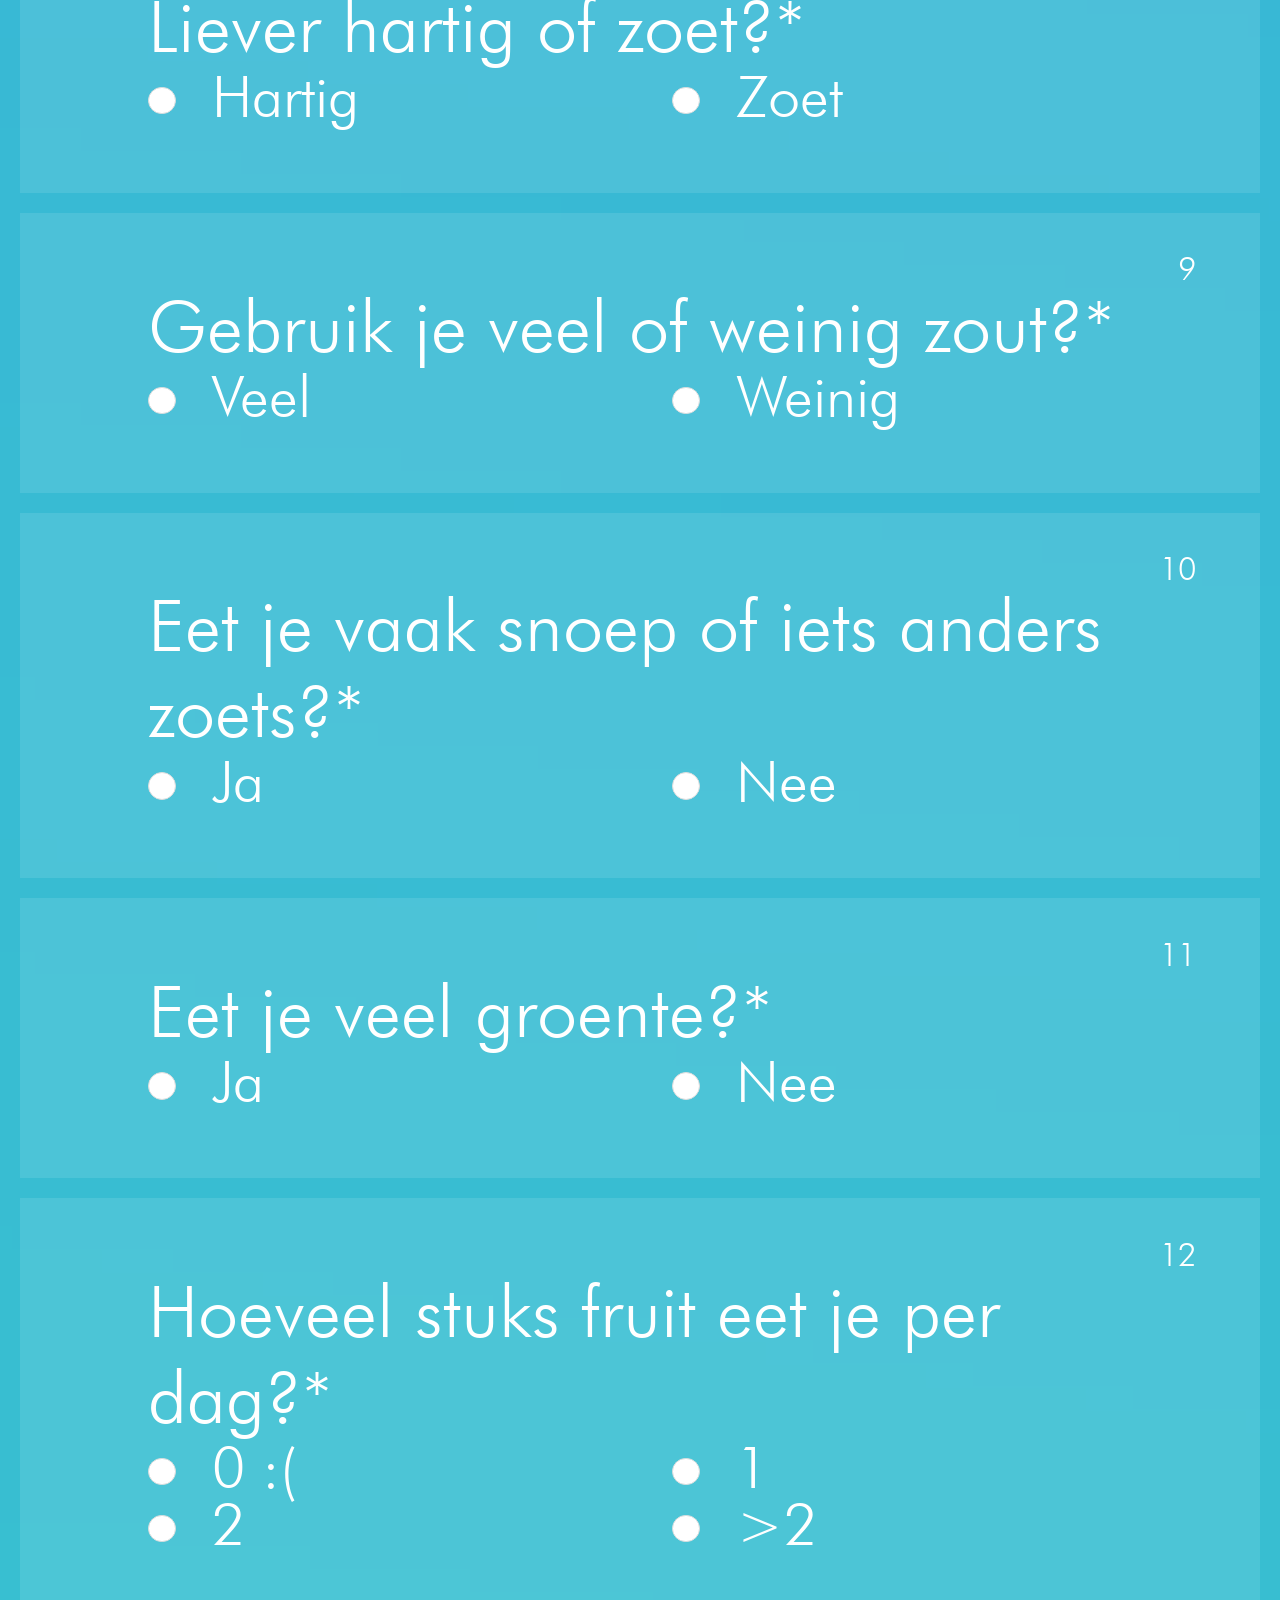
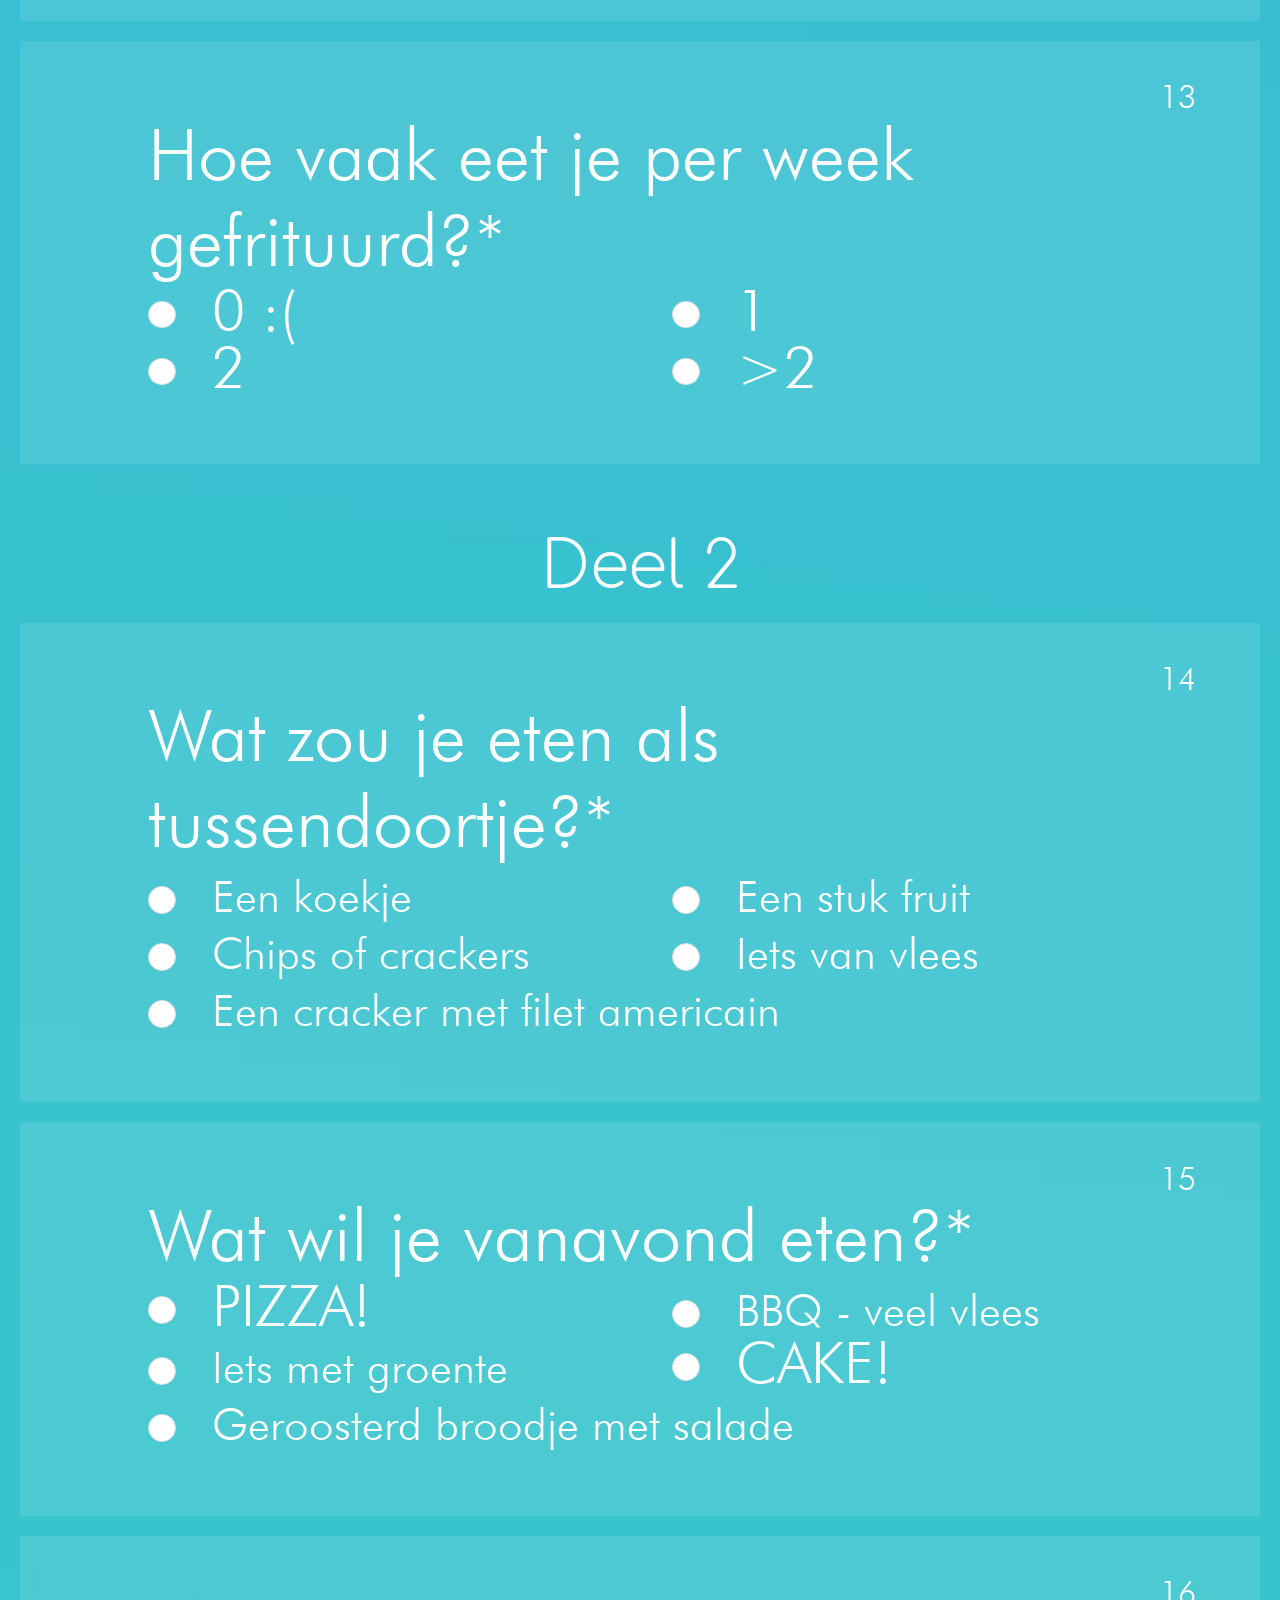
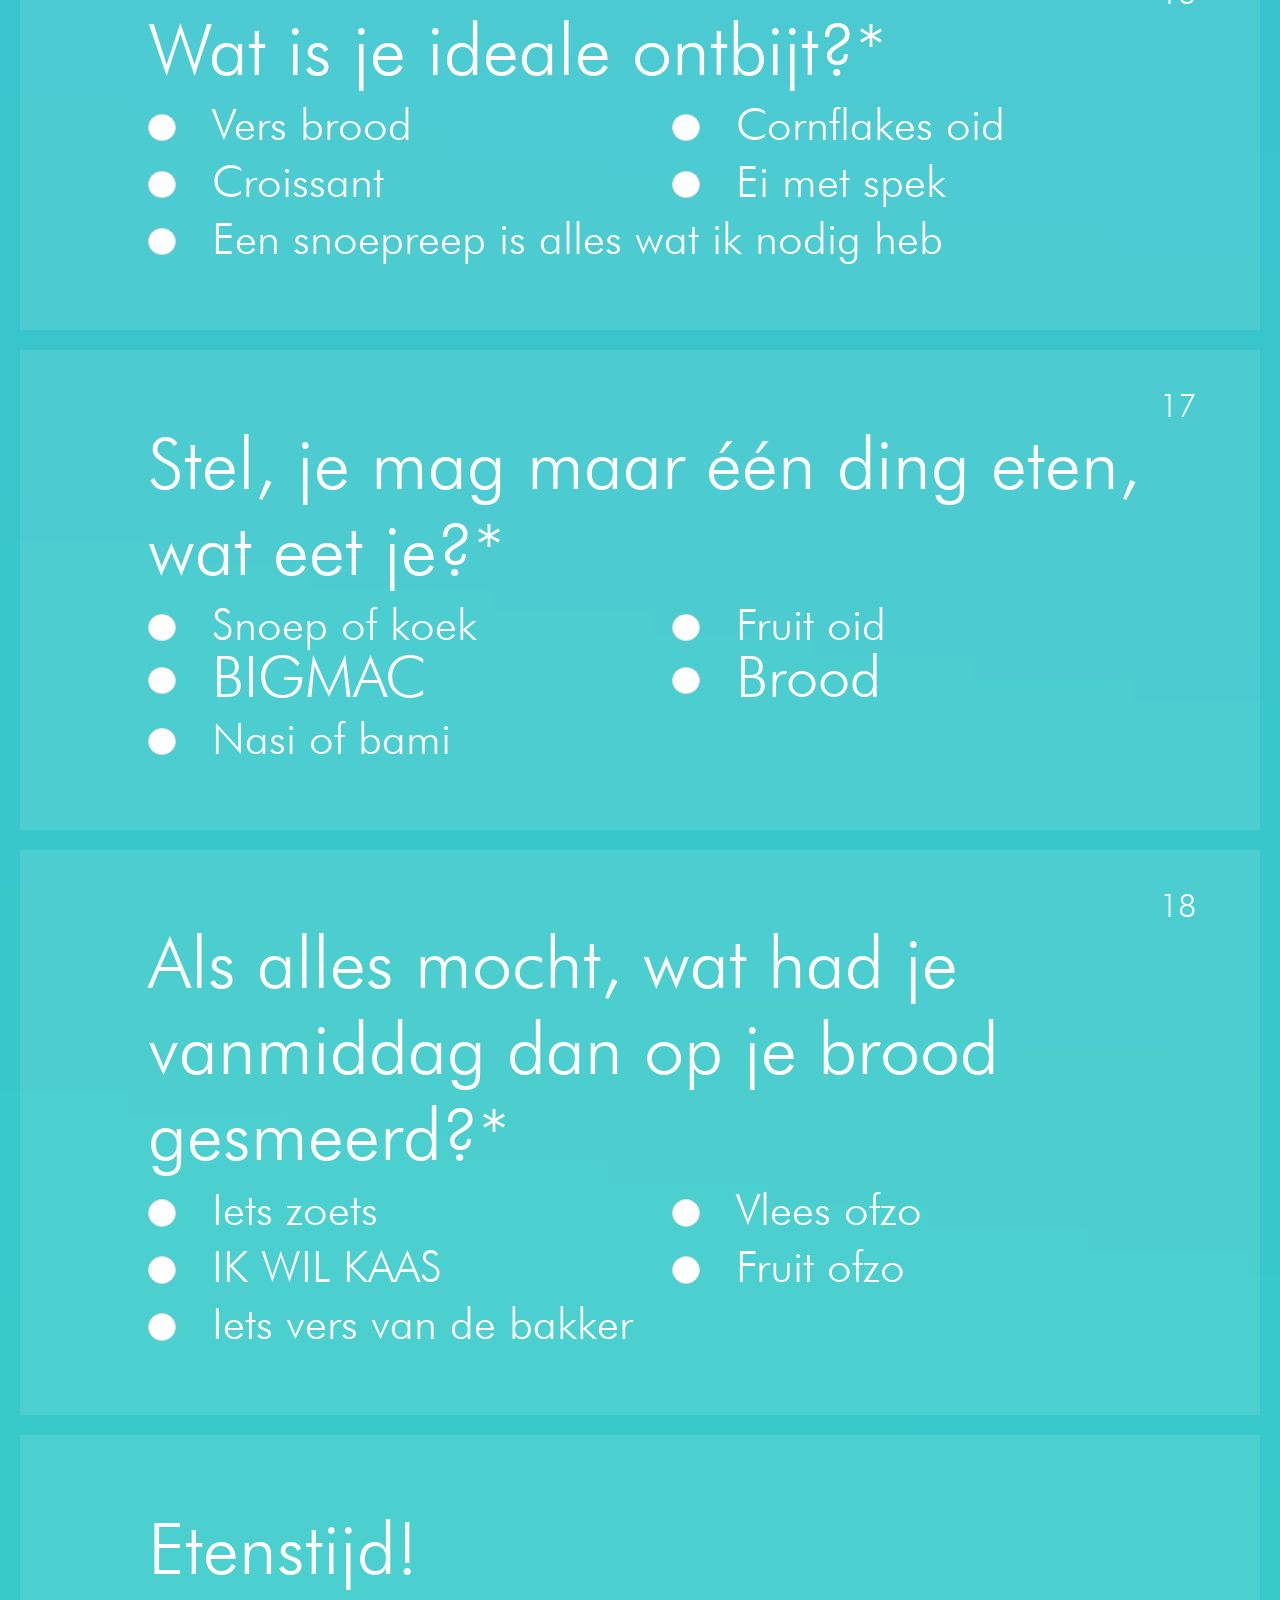
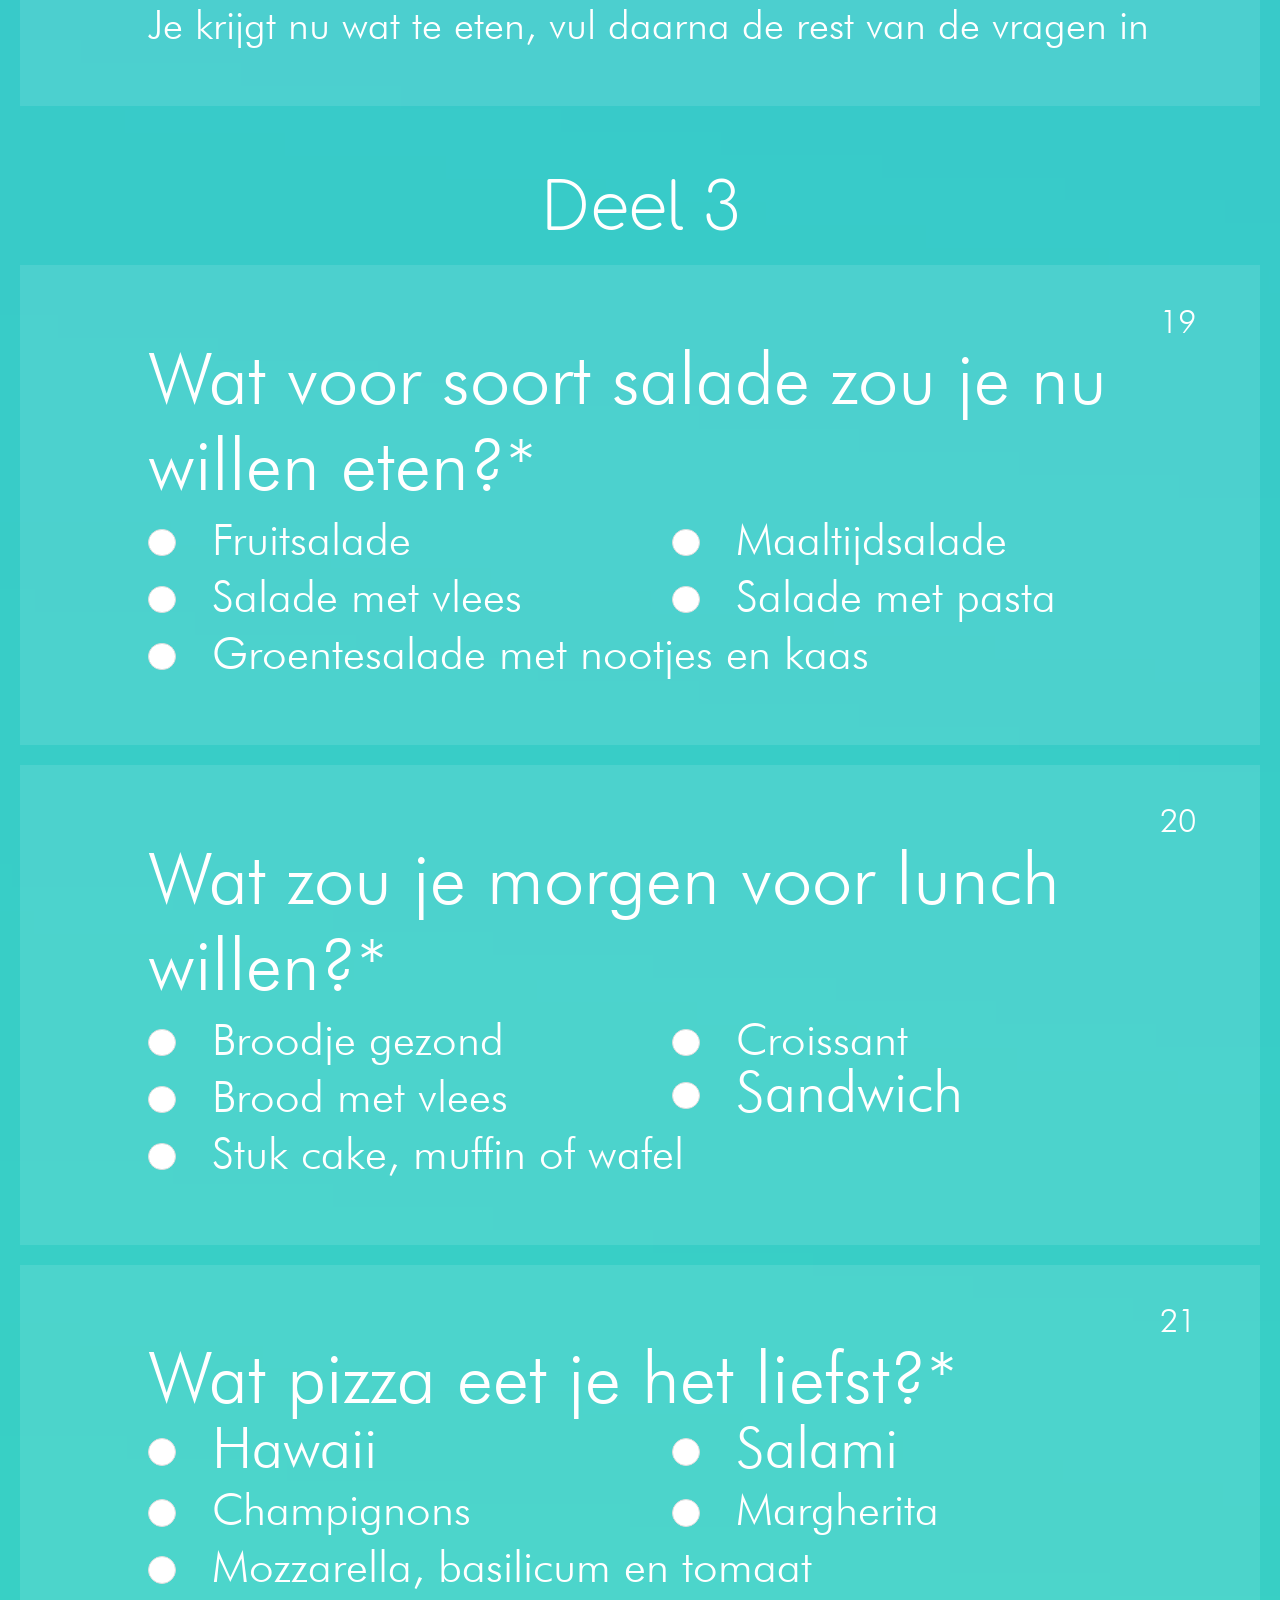
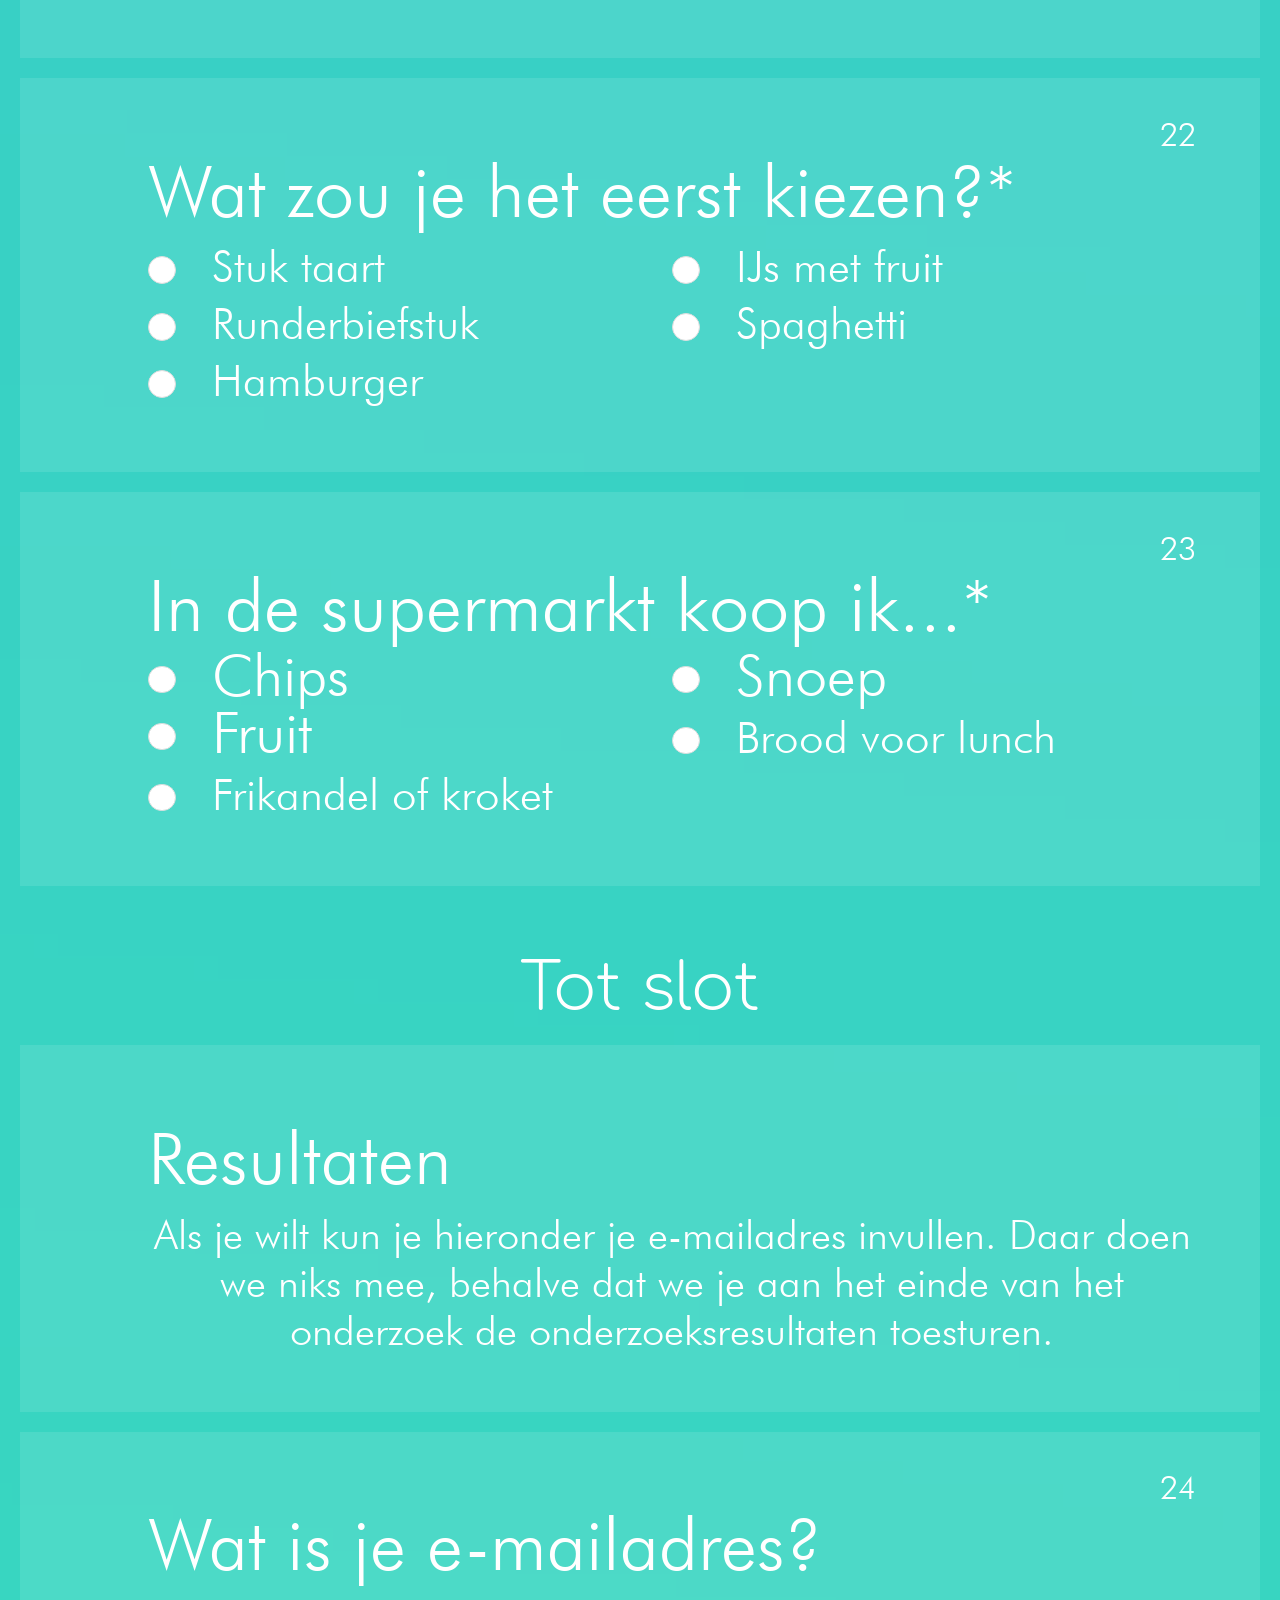
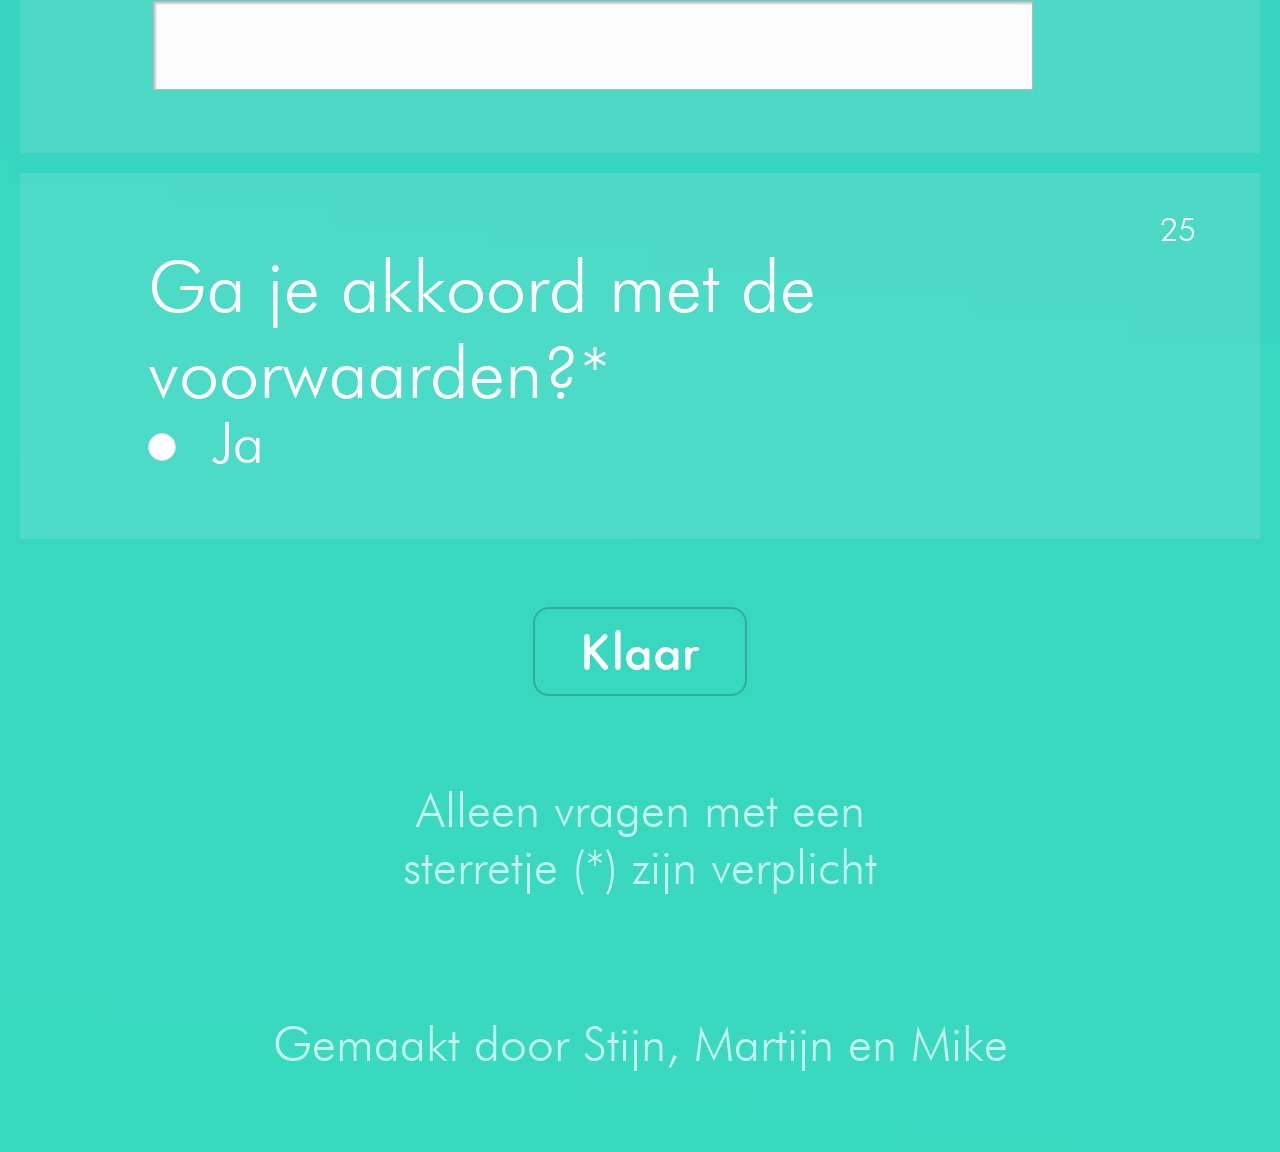
==== commit ca28bc5b: "Update index.html" ====
--- a/index.html
+++ b/index.html
@@ -185,7 +185,7 @@
 
 
       <footer>
-        <h2 class="subtitle" style="text-align: center; font-size: 3rem">Alleen vragen met een\nsterretje (*) zijn verplicht</h2>
+        <h2 class="subtitle" style="text-align: center; font-size: 3rem">Alleen vragen met een<br>sterretje (*) zijn verplicht</h2>
         <br>
         <h2 class="subtitle" style="text-align: center; font-size: 3rem">Gemaakt door Stijn, Martijn en Mike</h2>
       </footer>
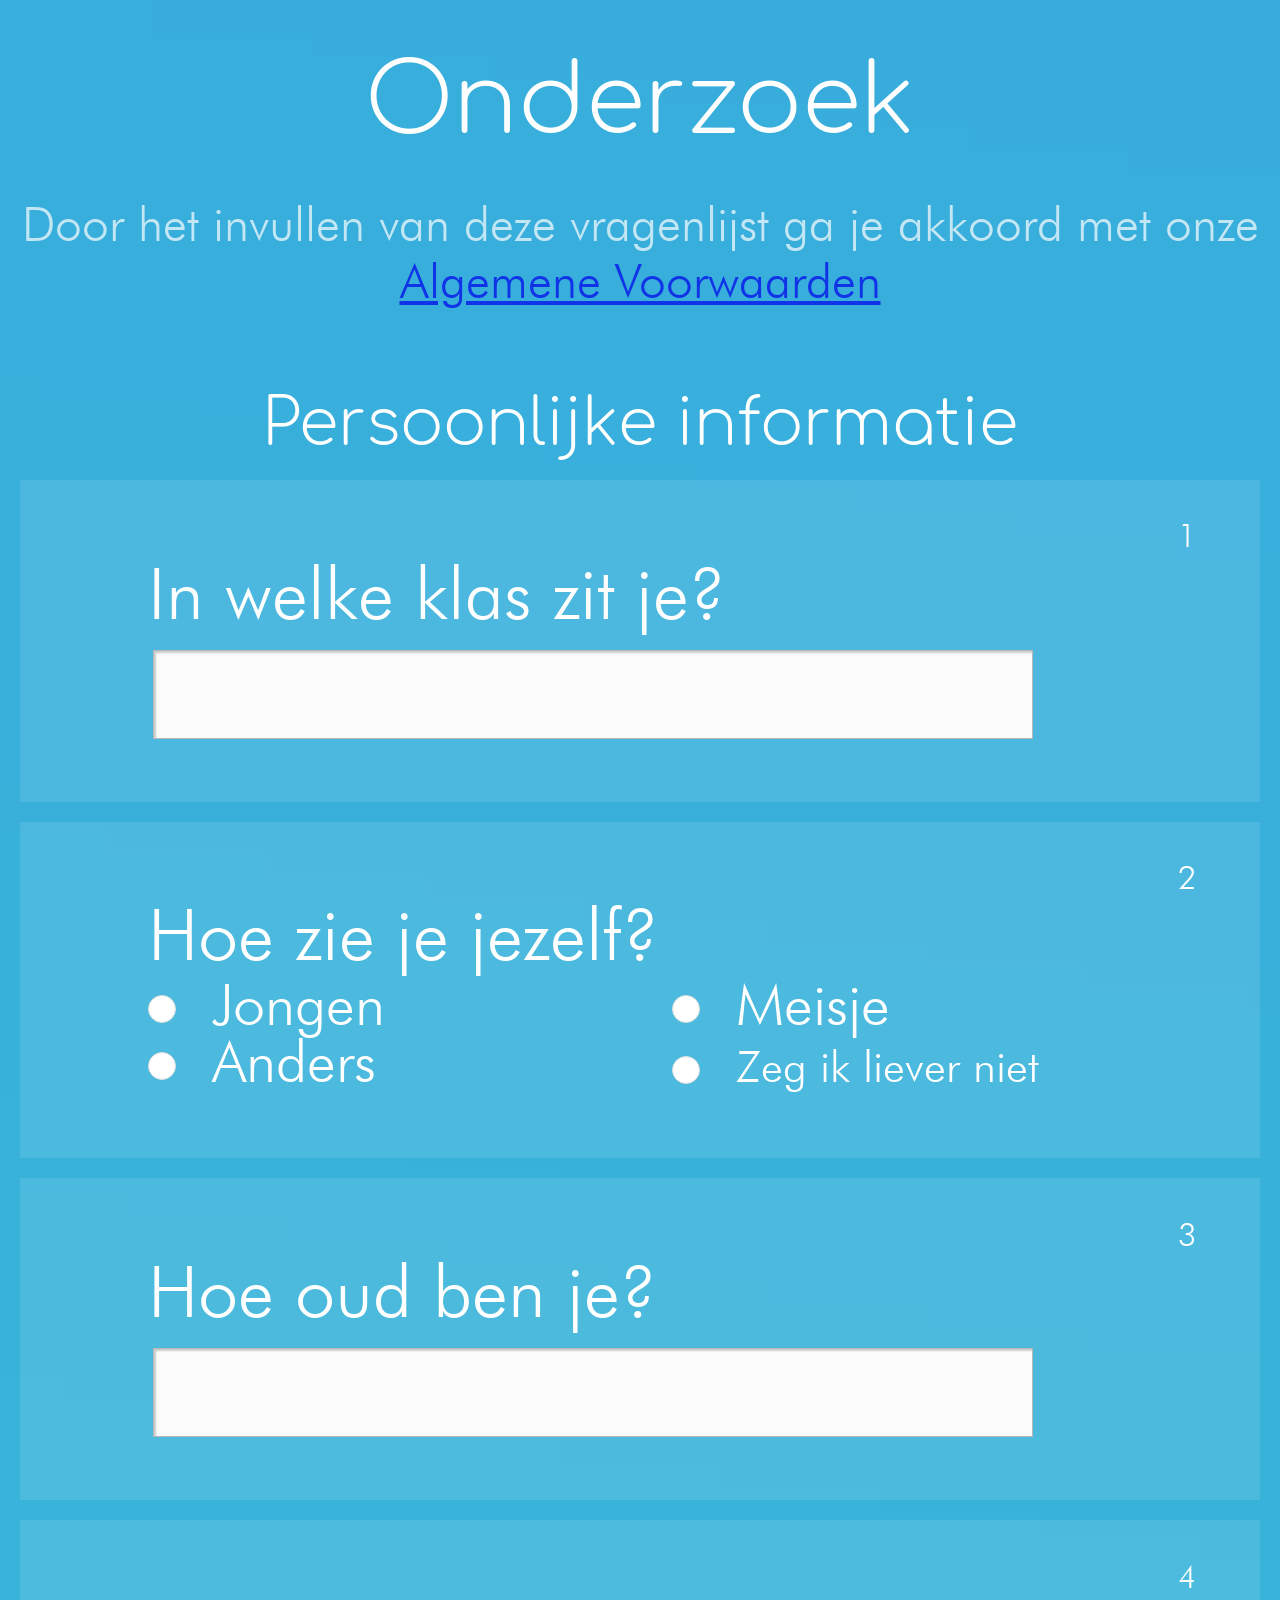
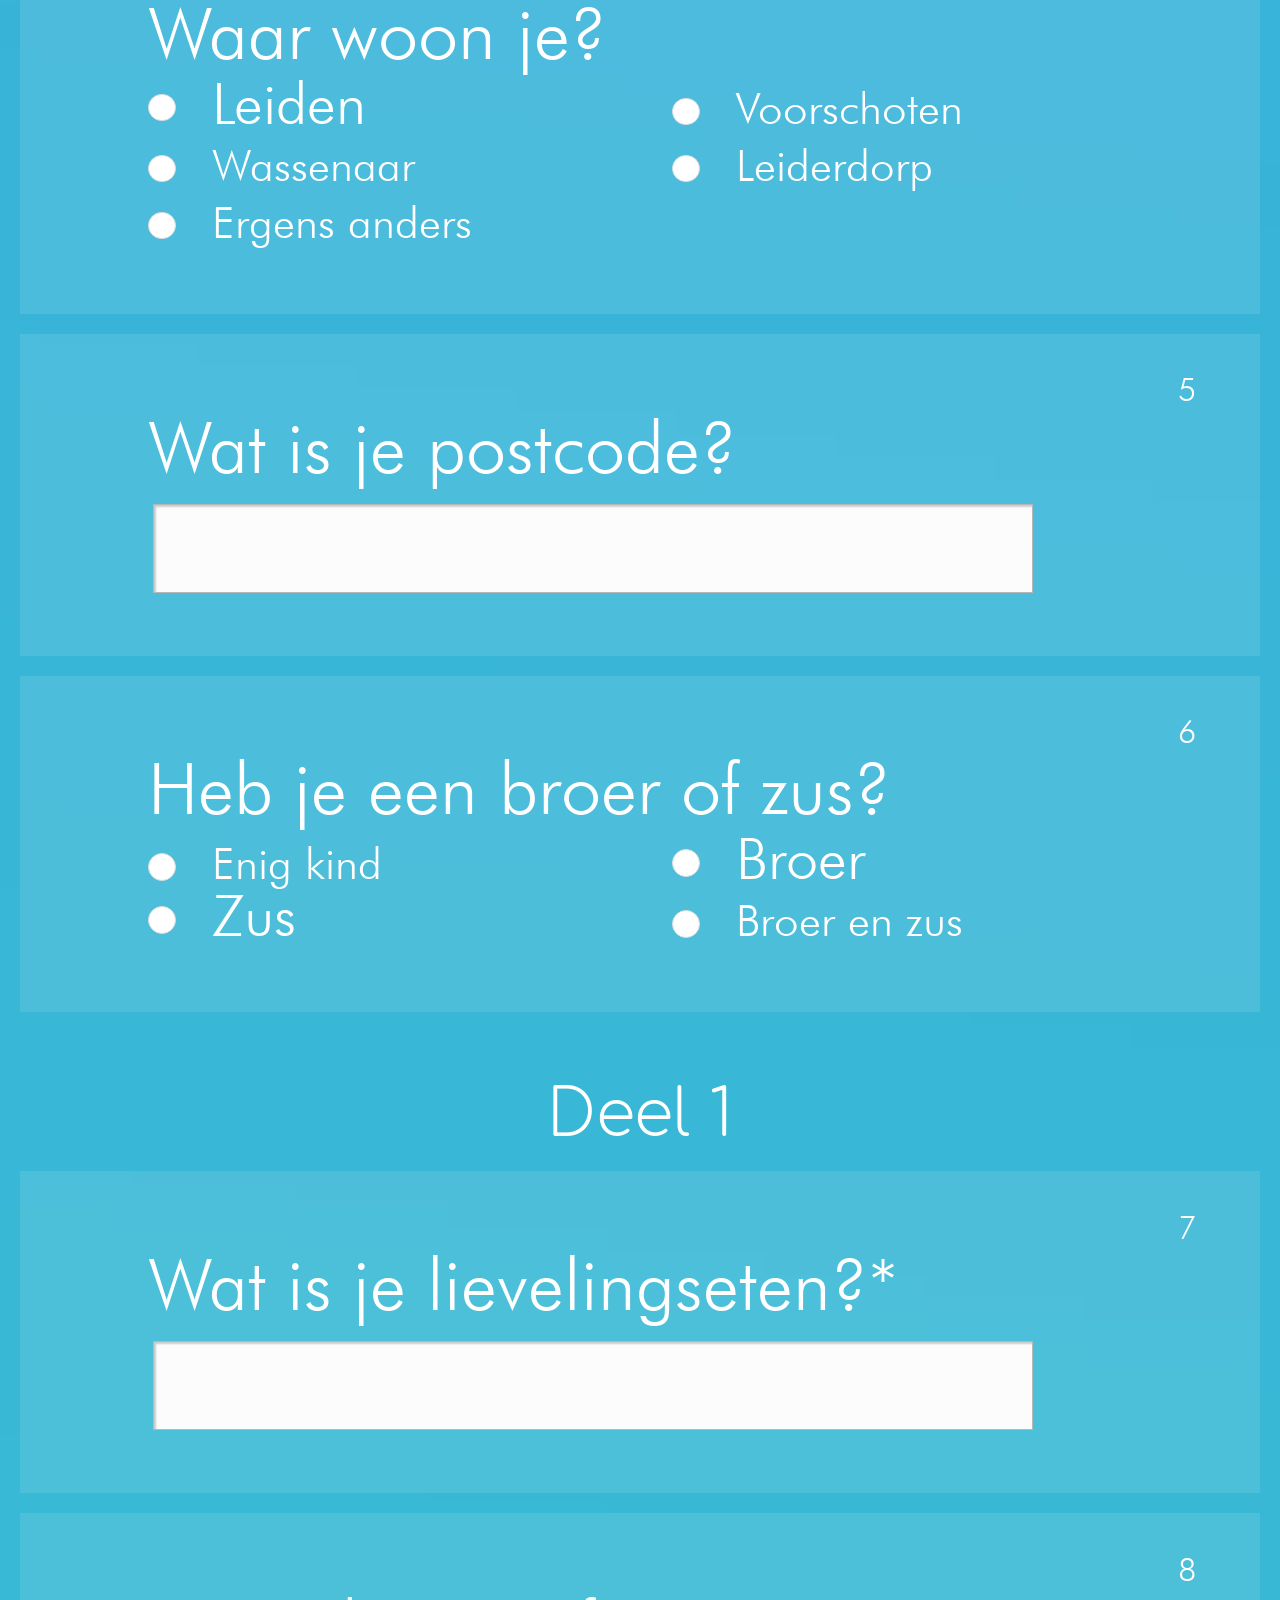
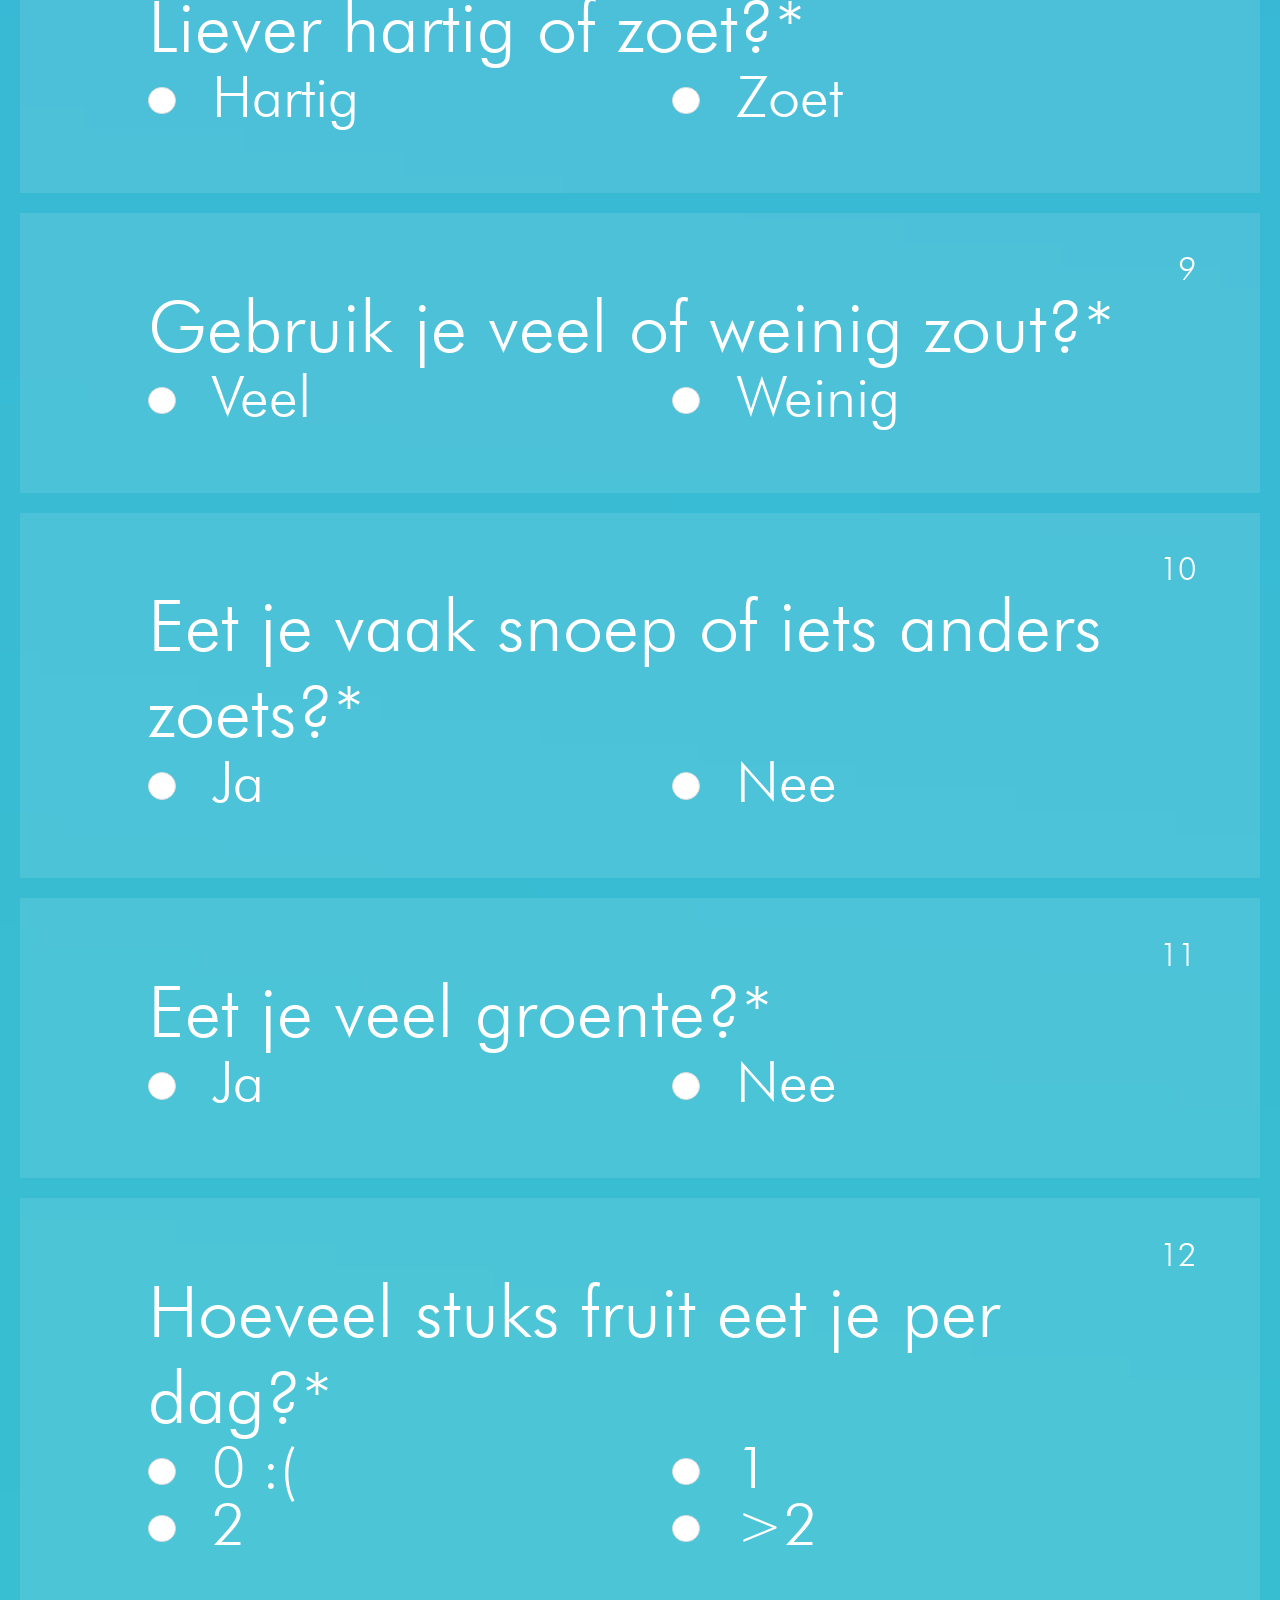
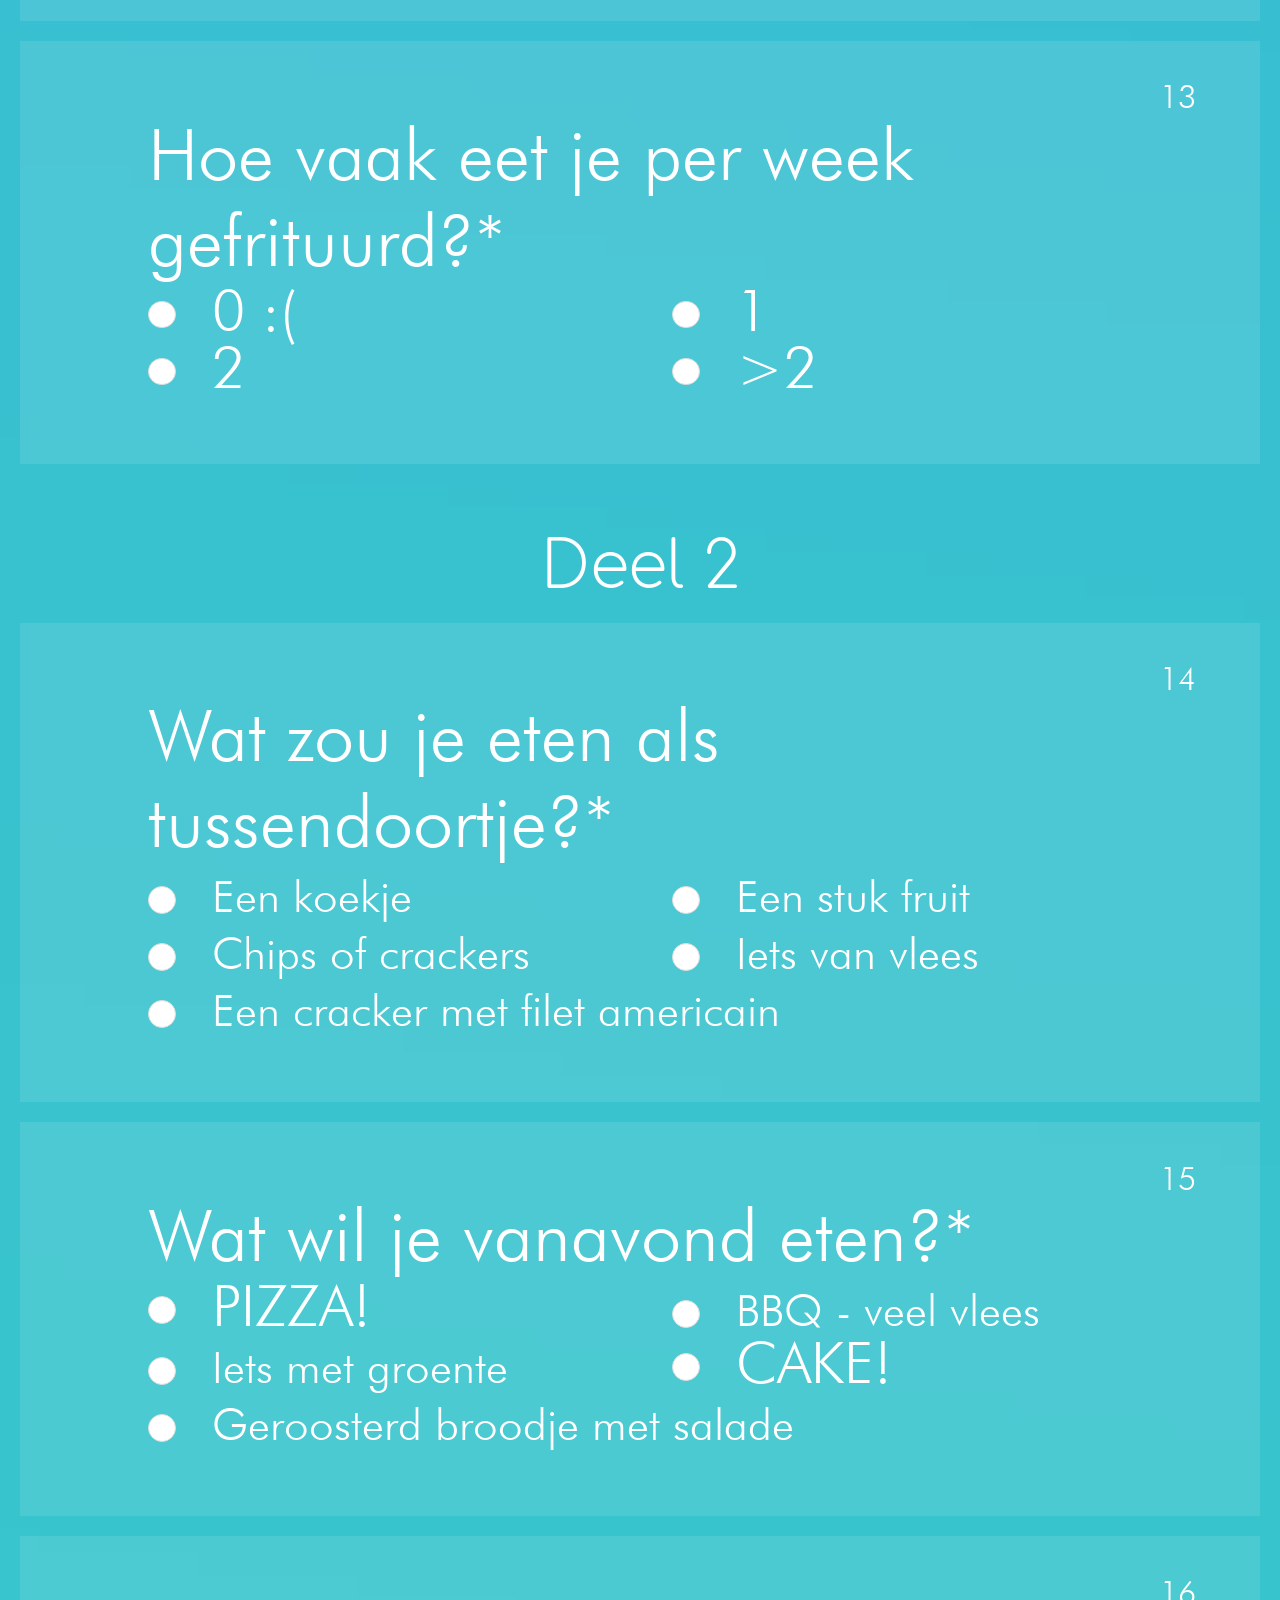
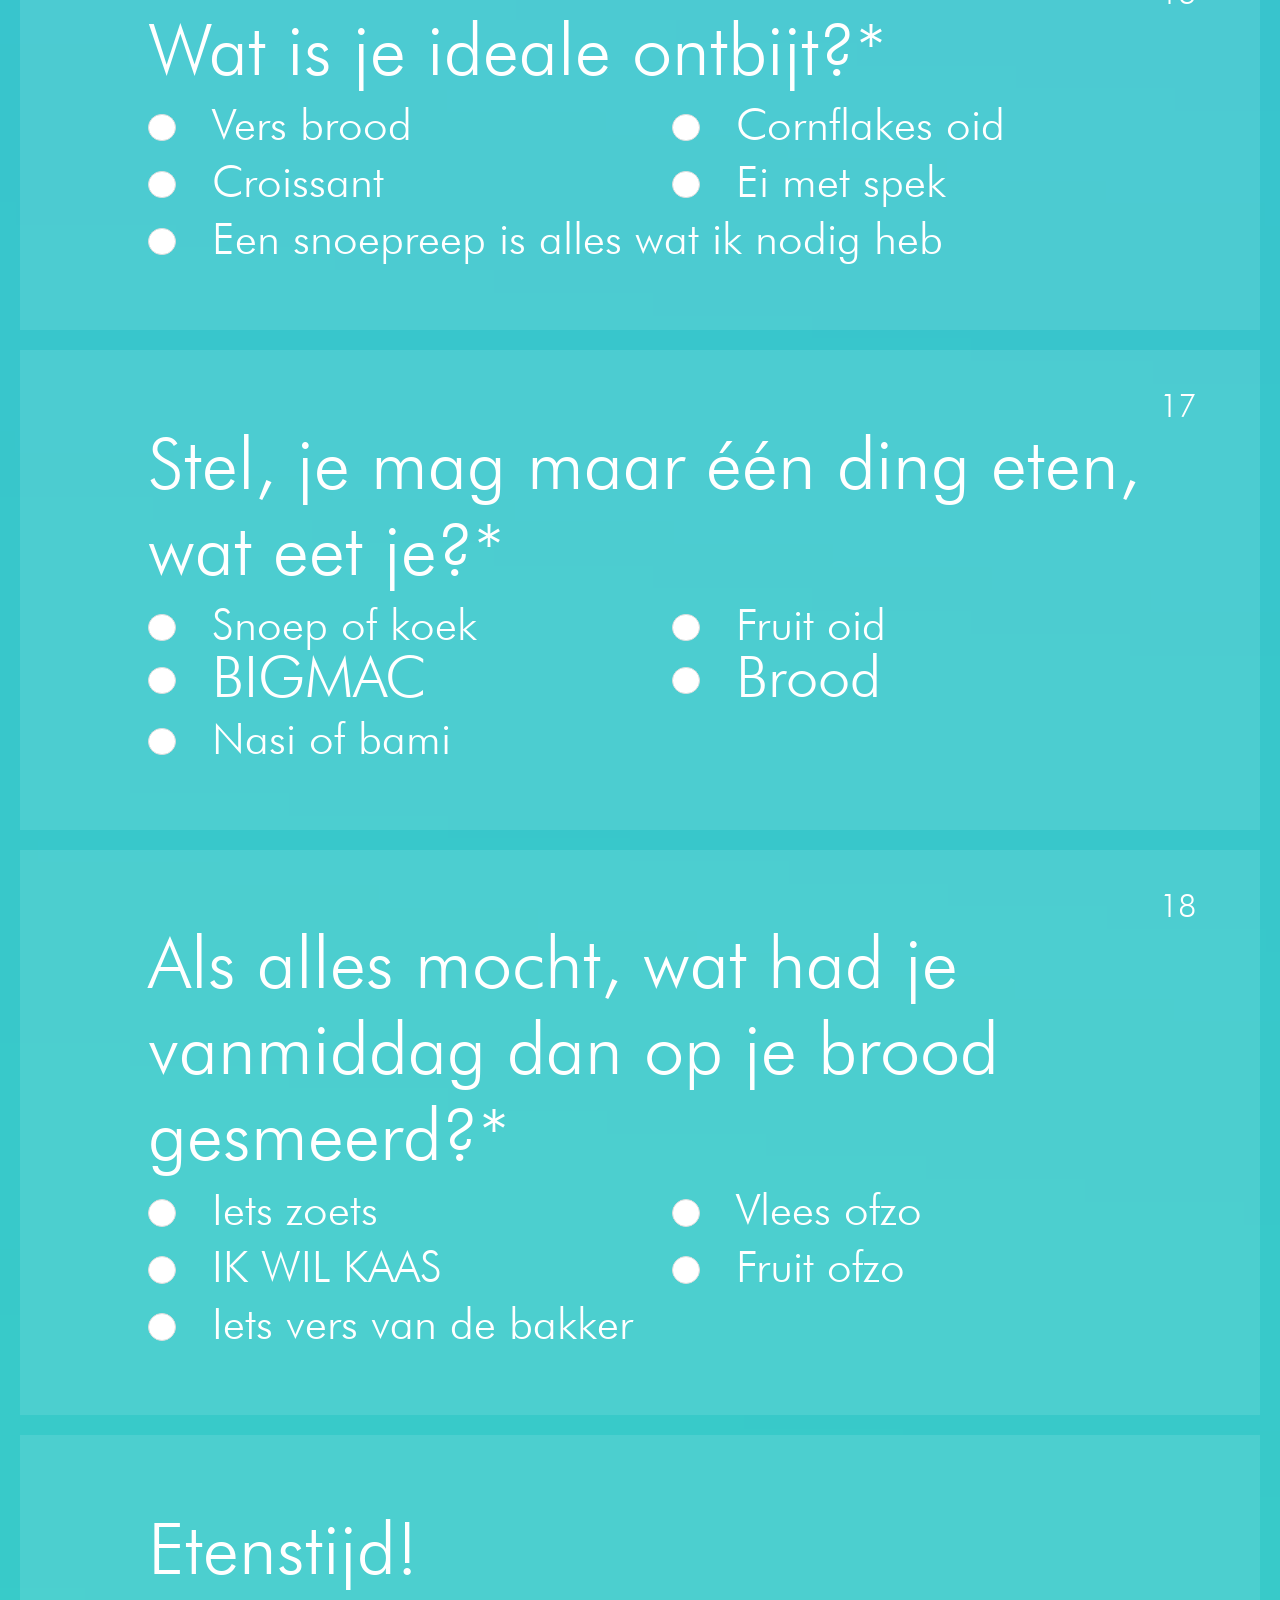
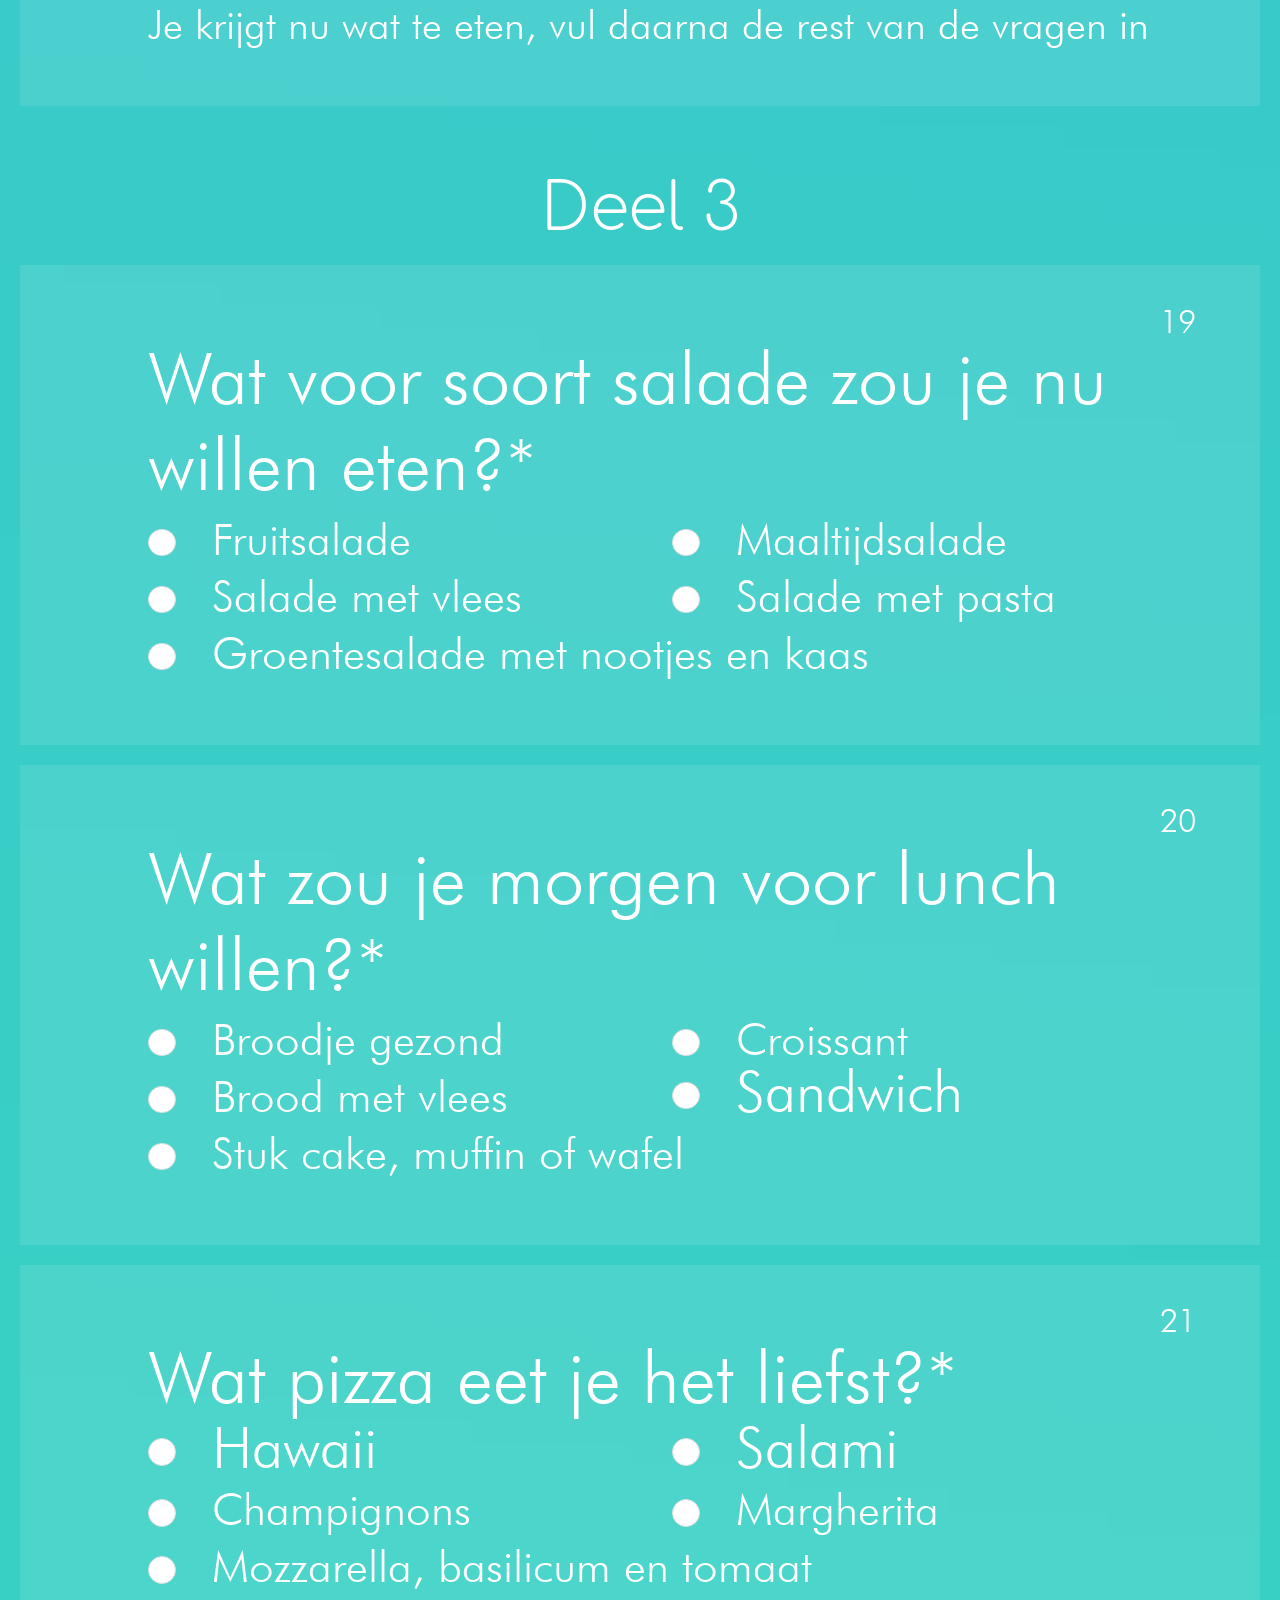
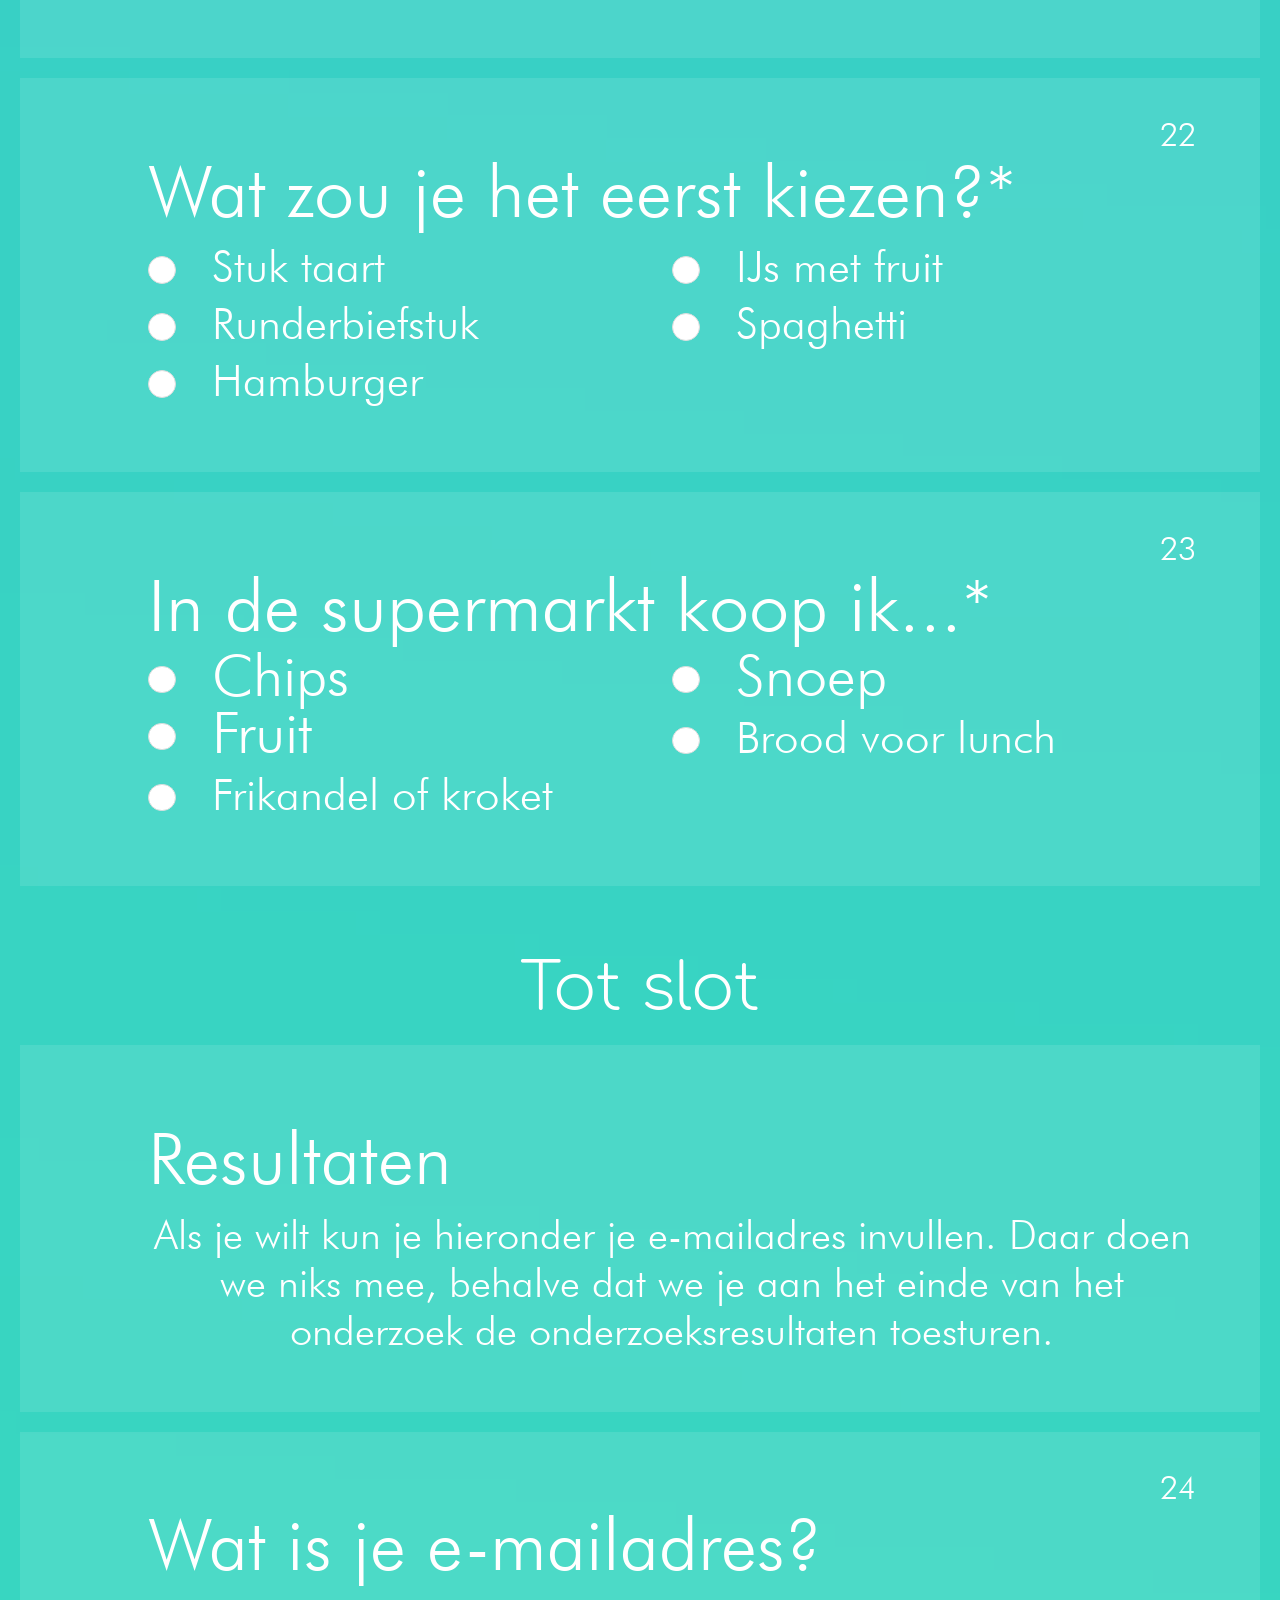
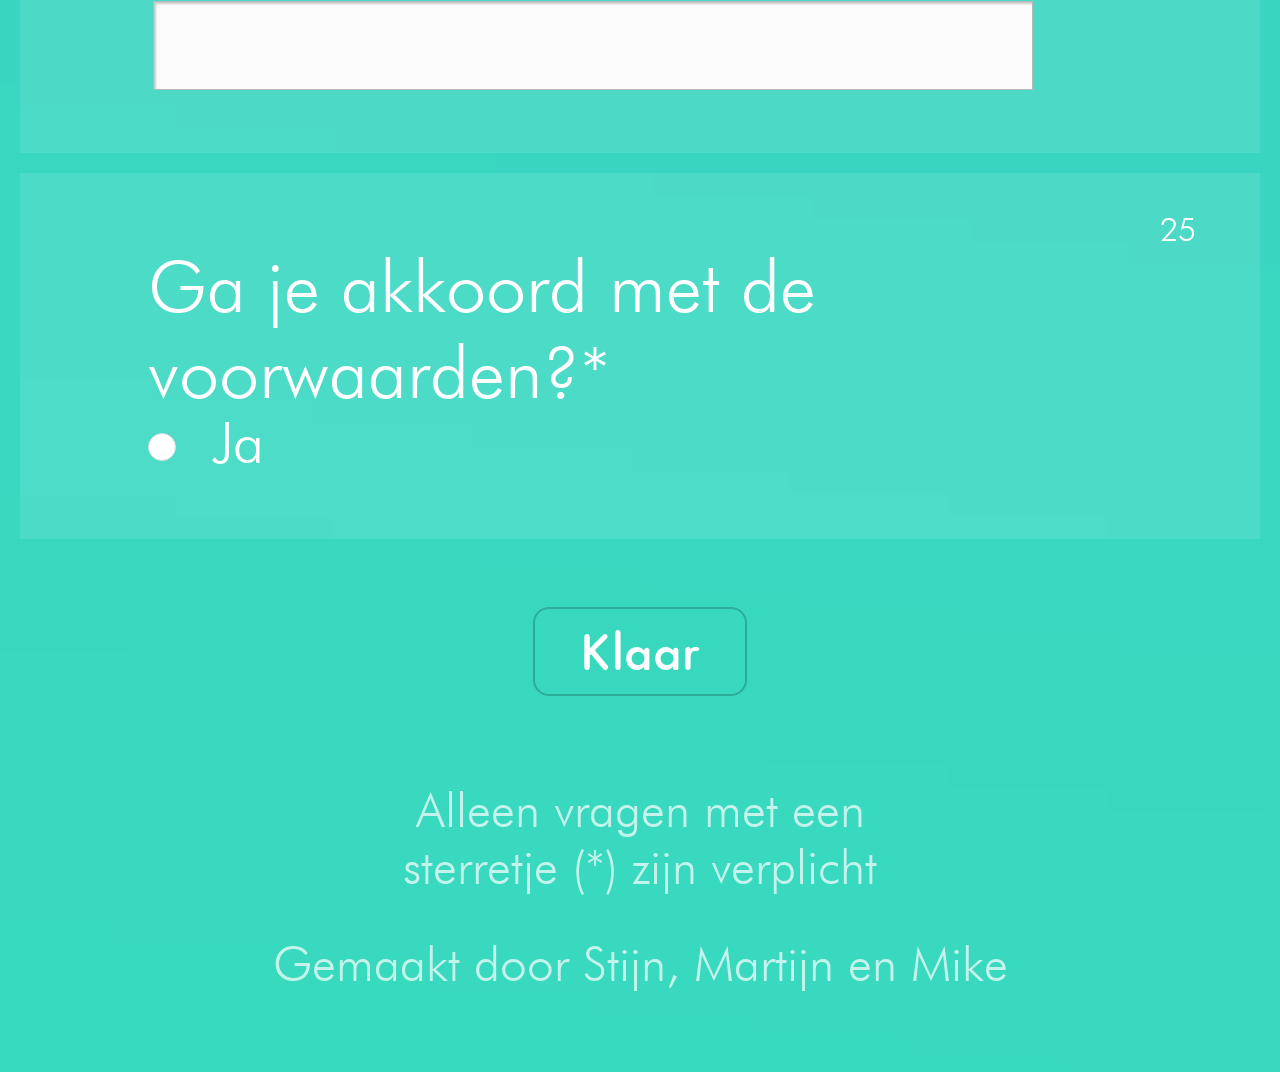
==== commit 1bb5f084: "Add files via upload" ====
--- a/index.html
+++ b/index.html
@@ -26,7 +26,7 @@
       <!-- <br> -->
 
       <div>
-        <h2 class="subtitle" style="text-align: center; font-size: 3rem">Door het invullen van deze vragenlijst ga je akkoord met onze Algemene Voorwaarden</h2>
+        <h2 class="subtitle" style="text-align: center; font-size: 3rem">Door het invullen van deze vragenlijst ga je akkoord met onze <a href="Algemene_Voorwaarden.pdf">Algemene Voorwaarden</a></h2>
       </div>
 
       <!-- <h2 class="title" style="color: #ffffff; font-size: 4rem;">Persoonlijke informatie</h2> -->
@@ -186,7 +186,6 @@
 
       <footer>
         <h2 class="subtitle" style="text-align: center; font-size: 3rem">Alleen vragen met een<br>sterretje (*) zijn verplicht</h2>
-        <br>
         <h2 class="subtitle" style="text-align: center; font-size: 3rem">Gemaakt door Stijn, Martijn en Mike</h2>
       </footer>
       <br>
